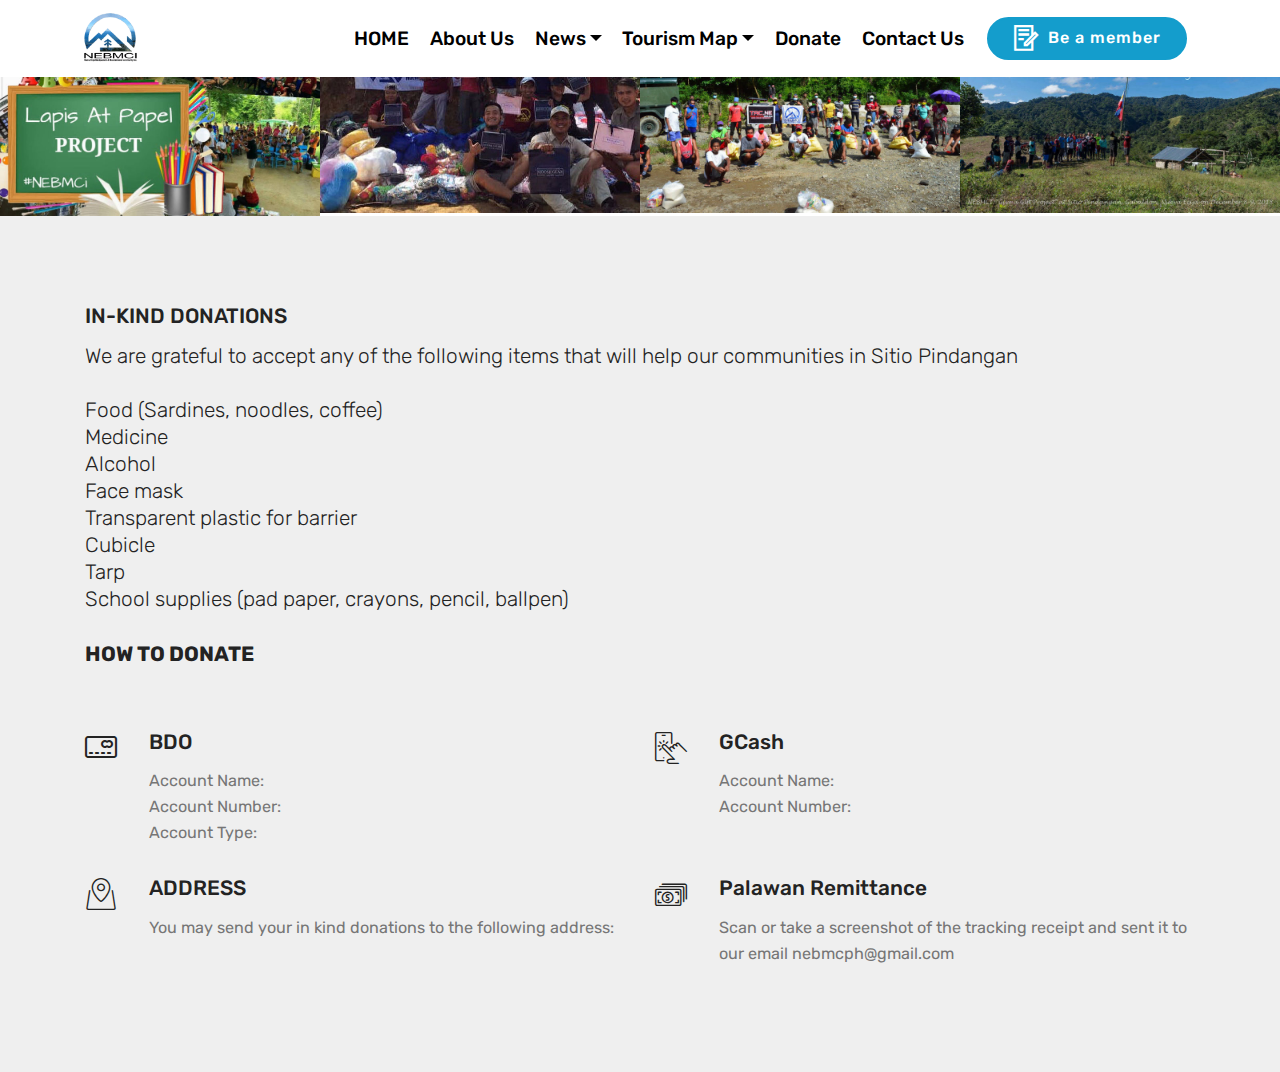
==== page2.html @ cd46c464 "create github pages" ====
<!DOCTYPE html>
<html  >
<head>
  <!-- Site made with Mobirise Website Builder v4.12.4, https://mobirise.com -->
  <meta charset="UTF-8">
  <meta http-equiv="X-UA-Compatible" content="IE=edge">
  <meta name="generator" content="Mobirise v4.12.4, mobirise.com">
  <meta name="viewport" content="width=device-width, initial-scale=1, minimum-scale=1">
  <link rel="shortcut icon" href="assets/images/nebmci-logo-96x96.png" type="image/x-icon">
  <meta name="description" content="Site Maker Description">
  
  
  <title>Donation</title>
  <link rel="stylesheet" href="assets/web/assets/mobirise-icons-bold/mobirise-icons-bold.css">
  <link rel="stylesheet" href="assets/web/assets/mobirise-icons/mobirise-icons.css">
  <link rel="stylesheet" href="assets/web/assets/mobirise-icons2/mobirise2.css">
  <link rel="stylesheet" href="assets/bootstrap/css/bootstrap.min.css">
  <link rel="stylesheet" href="assets/bootstrap/css/bootstrap-grid.min.css">
  <link rel="stylesheet" href="assets/bootstrap/css/bootstrap-reboot.min.css">
  <link rel="stylesheet" href="assets/dropdown/css/style.css">
  <link rel="stylesheet" href="assets/tether/tether.min.css">
  <link rel="stylesheet" href="assets/theme/css/style.css">
  <link rel="stylesheet" href="assets/gallery/style.css">
  <link rel="preload" as="style" href="assets/mobirise/css/mbr-additional.css"><link rel="stylesheet" href="assets/mobirise/css/mbr-additional.css" type="text/css">
  
  
  
</head>
<body>
  <section class="menu cid-s9IhbOluOB" once="menu" id="menu2-f">

    

    <nav class="navbar navbar-expand beta-menu navbar-dropdown align-items-center navbar-fixed-top navbar-toggleable-sm">
        <button class="navbar-toggler navbar-toggler-right" type="button" data-toggle="collapse" data-target="#navbarSupportedContent" aria-controls="navbarSupportedContent" aria-expanded="false" aria-label="Toggle navigation">
            <div class="hamburger">
                <span></span>
                <span></span>
                <span></span>
                <span></span>
            </div>
        </button>
        <div class="menu-logo">
            <div class="navbar-brand">
                <span class="navbar-logo">
                    <a href="index.html">
                        <img src="assets/images/nebmci-logo-96x96.png" alt="Mobirise" title="" style="height: 3.8rem;">
                    </a>
                </span>
                
            </div>
        </div>
        <div class="collapse navbar-collapse" id="navbarSupportedContent">
            <ul class="navbar-nav nav-dropdown" data-app-modern-menu="true"><li class="nav-item">
                    <a class="nav-link link text-black display-4" href="index.html" aria-expanded="false">
                        HOME</a>
                </li><li class="nav-item"><a class="nav-link link text-black display-4" href="page6.html" aria-expanded="false">About Us</a></li><li class="nav-item dropdown"><a class="nav-link link text-black dropdown-toggle display-4" href="index.html#features13-h" data-toggle="dropdown-submenu" aria-expanded="false">News</a><div class="dropdown-menu"><a class="text-black dropdown-item display-4" href="index.html#features13-h" aria-expanded="false">News</a><a class="text-black dropdown-item display-4" href="page5.html#features13-1v" aria-expanded="false">Articles<br></a><a class="text-black dropdown-item display-4" href="index.html#features13-h">Activities</a></div></li><li class="nav-item dropdown">
                    <a class="nav-link link text-black dropdown-toggle display-4" href="page3.html" target="_blank" data-toggle="dropdown-submenu" aria-expanded="false">
                        Tourism Map</a><div class="dropdown-menu"><div class="dropdown"><a class="text-black dropdown-item dropdown-toggle display-4" href="page3.html" target="_blank" aria-expanded="false" data-toggle="dropdown-submenu">NE Tourist Spots</a><div class="dropdown-menu dropdown-submenu"><a class="text-black dropdown-item display-4" href="page3.html" target="_blank" aria-expanded="false">Aliaga</a><a class="text-black dropdown-item display-4" href="page3.html" target="_blank" aria-expanded="false">Bongabon</a><a class="text-black dropdown-item display-4" href="page3.html" target="_blank" aria-expanded="false">Carranglan</a><div class="dropdown"><a class="text-black dropdown-item dropdown-toggle display-4" href="page3.html" target="_blank" aria-expanded="false" data-toggle="dropdown-submenu">Gabaldon</a><div class="dropdown-menu dropdown-submenu"><a class="text-black dropdown-item display-4" href="page4.html#image1-1m" target="_blank" aria-expanded="false">Mt. Sawi</a></div></div><a class="text-black dropdown-item display-4" href="page3.html" target="_blank" aria-expanded="false">Laur</a><a class="text-black dropdown-item display-4" href="page3.html" target="_blank" aria-expanded="false">Palayan City</a></div></div></div>
                </li><li class="nav-item"><a class="nav-link link text-black display-4" href="page2.html" target="_blank">
                        Donate</a></li>
                <li class="nav-item"><a class="nav-link link text-black display-4" href="index.html#contacts1-11">
                        Contact Us
                    </a></li></ul>
            <div class="navbar-buttons mbr-section-btn"><a class="btn btn-sm btn-primary display-7" href="page3.html" target="_blank"><span class="mobi-mbri mobi-mbri-contact-form mbr-iconfont mbr-iconfont-btn"></span>Be a member</a></div>
        </div>
    </nav>
</section>

<section class="engine"><a href="https://mobirise.info/o">portfolio web templates</a></section><section class="mbr-gallery mbr-slider-carousel cid-saOD5SFmVJ" id="gallery3-1b">

    

    <div>
        <div><!-- Filter --><!-- Gallery --><div class="mbr-gallery-row"><div class="mbr-gallery-layout-default"><div><div><div class="mbr-gallery-item mbr-gallery-item--p0" data-video-url="false" data-tags="Awesome"><div href="#lb-gallery3-1b" data-slide-to="0" data-toggle="modal"><img src="assets/images/28699393-1657051854373682-3676691765646266747-o-973x658-800x541.jpg" alt="" title=""><span class="icon-focus"></span></div></div><div class="mbr-gallery-item mbr-gallery-item--p0" data-video-url="false" data-tags="Responsive"><div href="#lb-gallery3-1b" data-slide-to="1" data-toggle="modal"><img src="assets/images/80718285-2660857597326431-422482940631449600-n-1-960x720-614x409.jpeg" alt="" title=""><span class="icon-focus"></span></div></div><div class="mbr-gallery-item mbr-gallery-item--p0" data-video-url="false" data-tags="Creative"><div href="#lb-gallery3-1b" data-slide-to="2" data-toggle="modal"><img src="assets/images/outreach-1440x957-800x532.jpg" alt="" title=""><span class="icon-focus"></span></div></div><div class="mbr-gallery-item mbr-gallery-item--p0" data-video-url="false" data-tags="Awesome"><div href="#lb-gallery3-1b" data-slide-to="3" data-toggle="modal"><img src="assets/images/header-1800x1200-800x533.jpg" alt="" title=""><span class="icon-focus"></span></div></div></div></div><div class="clearfix"></div></div></div><!-- Lightbox --><div data-app-prevent-settings="" class="mbr-slider modal fade carousel slide" tabindex="-1" data-keyboard="true" data-interval="false" id="lb-gallery3-1b"><div class="modal-dialog"><div class="modal-content"><div class="modal-body"><div class="carousel-inner"><div class="carousel-item"><img src="assets/images/28699393-1657051854373682-3676691765646266747-o-973x658.jpg" alt="" title=""></div><div class="carousel-item active"><img src="assets/images/80718285-2660857597326431-422482940631449600-n-1-960x720.jpeg" alt="" title=""></div><div class="carousel-item"><img src="assets/images/outreach-1440x957.jpg" alt="" title=""></div><div class="carousel-item"><img src="assets/images/header-1800x1200.jpg" alt="" title=""></div></div><a class="carousel-control carousel-control-prev" role="button" data-slide="prev" href="#lb-gallery3-1b"><span class="mbri-left mbr-iconfont" aria-hidden="true"></span><span class="sr-only">Previous</span></a><a class="carousel-control carousel-control-next" role="button" data-slide="next" href="#lb-gallery3-1b"><span class="mbri-right mbr-iconfont" aria-hidden="true"></span><span class="sr-only">Next</span></a><a class="close" href="#" role="button" data-dismiss="modal"><span class="sr-only">Close</span></a></div></div></div></div></div>
    </div>

</section>

<section class="mbr-section contacts3 cid-s9SUkzQi07" id="contacts3-10">
    <!---->
    
    <!---->
    <!--Overlay-->
    
    <!--Container-->
    <div class="container">
        <div class="row">
            <!--Titles-->
            <div class="title col-12">
                <h2 class="align-left mbr-fonts-style display-5">IN-KIND DONATIONS</h2>
                <h3 class="mbr-section-subtitle pt-2 mbr-light mbr-fonts-style display-5"><div>We are grateful to accept any of the following items that will help our communities in Sitio Pindangan</div><br><div>Food (Sardines, noodles, coffee) 
</div><div>Medicine</div><div>Alcohol
</div><div>Face mask
</div><div>Transparent plastic for barrier
</div><div>Cubicle 
</div><div>Tarp
</div><div>School supplies (pad paper, crayons, pencil, ballpen)</div><br><div><strong>HOW TO DONATE</strong></div></h3>
            </div>
            <div class="col-12">
                <div class="row">
                    <div class="col-12 col-md-6">
                        <div class="wrapper">
                            <span class="iconfont-wrapper">
                                <span class="amp-iconfont icon fa-thumbs-o-up fa mbrib-credit-card"></span>
                            </span>
                            <div class="b-info b-adress">
                                <h5 class="align-left mbr-fonts-style display-5">
                                    BDO</h5>
                                <p class="mbr-text align-left mbr-fonts-style display-7">Account Name:
<br>Account Number:<br>Account Type:</p>
                            </div>
                        </div>
                    </div>
                    <div class="col-12 col-md-6">
                        <div class="wrapper">
                            <span class="iconfont-wrapper">
                                <span class="amp-iconfont icon fa-phone fa mbri-touch"></span>
                            </span>
                            <div class="b-info b-phone">
                                <h5 class="align-left mbr-fonts-style display-5">
                                    GCash</h5>
                                <p class="mbr-text align-left mbr-fonts-style display-7">
                                    Account Name:<br>Account Number:</p>
                            </div>
                        </div>
                    </div>
                    <div class="col-12 col-md-6">
                        <div class="wrapper">
                            <span class="iconfont-wrapper">
                                <span class="amp-iconfont icon fa-comment-o fa mbri-map-pin"></span>
                            </span>
                            <div class="b-info b-mail">
                                <h5 class="align-left mbr-fonts-style display-5">ADDRESS</h5>
                                <p class="mbr-text align-left mbr-fonts-style display-7">
                                    You may send your in kind donations to the following address:</p>
                            </div>
                        </div>
                    </div>
                    <div class="col-12 col-md-6">
                        <div class="wrapper">
                            <span class="iconfont-wrapper">
                                <span class="amp-iconfont icon fa-th-large fa mbri-cash"></span>
                            </span>
                            <div class="b-info b-mail">
                                <h5 class="align-left mbr-fonts-style display-5">
                                    Palawan Remittance</h5>
                                <p class="mbr-text align-left mbr-fonts-style display-7">
                                    Scan or take a screenshot of the tracking receipt and sent it to our email nebmcph@gmail.com</p>
                            </div>
                        </div>
                    </div>
                </div>
            </div>
        </div>
    </div>
</section>


  <script src="assets/web/assets/jquery/jquery.min.js"></script>
  <script src="assets/popper/popper.min.js"></script>
  <script src="assets/bootstrap/js/bootstrap.min.js"></script>
  <script src="assets/smoothscroll/smooth-scroll.js"></script>
  <script src="assets/touchswipe/jquery.touch-swipe.min.js"></script>
  <script src="assets/masonry/masonry.pkgd.min.js"></script>
  <script src="assets/imagesloaded/imagesloaded.pkgd.min.js"></script>
  <script src="assets/bootstrapcarouselswipe/bootstrap-carousel-swipe.js"></script>
  <script src="assets/dropdown/js/nav-dropdown.js"></script>
  <script src="assets/dropdown/js/navbar-dropdown.js"></script>
  <script src="assets/vimeoplayer/jquery.mb.vimeo_player.js"></script>
  <script src="assets/tether/tether.min.js"></script>
  <script src="assets/theme/js/script.js"></script>
  <script src="assets/slidervideo/script.js"></script>
  <script src="assets/gallery/player.min.js"></script>
  <script src="assets/gallery/script.js"></script>
  
  
</body>
</html>
---- assets/web/assets/mobirise-icons-bold/mobirise-icons-bold.css ----
@font-face {
  font-family: 'mobirise-icons-bold';
  font-display: swap;
  src:  url('mobirise-icons-bold.eot?m1l4yr');
  src:  url('mobirise-icons-bold.eot?m1l4yr#iefix') format('embedded-opentype'),
    url('mobirise-icons-bold.ttf?m1l4yr') format('truetype'),
    url('mobirise-icons-bold.woff?m1l4yr') format('woff'),
    url('mobirise-icons-bold.svg?m1l4yr#mobirise-icons-bold') format('svg');
  font-weight: normal;
  font-style: normal;
}

[class^="mbrib-"], [class*="mbrib-"] {
  /* use !important to prevent issues with browser extensions that change fonts */
  font-family: 'mobirise-icons-bold' !important;
  speak: none;
  font-style: normal;
  font-weight: normal;
  font-variant: normal;
  text-transform: none;
  line-height: 1;

  /* Better Font Rendering =========== */
  -webkit-font-smoothing: antialiased;
  -moz-osx-font-smoothing: grayscale;
}

.mbrib-add-submenu:before {
  content: "\e900";
}
.mbrib-alert:before {
  content: "\e901";
}
.mbrib-align-center:before {
  content: "\e902";
}
.mbrib-align-justify:before {
  content: "\e903";
}
.mbrib-align-left:before {
  content: "\e904";
}
.mbrib-align-right:before {
  content: "\e905";
}
.mbrib-android:before {
  content: "\e906";
}
.mbrib-apple:before {
  content: "\e907";
}
.mbrib-arrow-down:before {
  content: "\e908";
}
.mbrib-arrow-next:before {
  content: "\e909";
}
.mbrib-arrow-prev:before {
  content: "\e90a";
}
.mbrib-arrow-up:before {
  content: "\e90b";
}
.mbrib-bold:before {
  content: "\e90c";
}
.mbrib-bookmark:before {
  content: "\e90d";
}
.mbrib-bootstrap:before {
  content: "\e90e";
}
.mbrib-briefcase:before {
  content: "\e90f";
}
.mbrib-browse:before {
  content: "\e910";
}
.mbrib-bulleted-list:before {
  content: "\e911";
}
.mbrib-calendar:before {
  content: "\e912";
}
.mbrib-camera:before {
  content: "\e913";
}
.mbrib-cart-add:before {
  content: "\e914";
}
.mbrib-cart-full:before {
  content: "\e915";
}
.mbrib-cash:before {
  content: "\e916";
}
.mbrib-change-style:before {
  content: "\e917";
}
.mbrib-chat:before {
  content: "\e918";
}
.mbrib-clock:before {
  content: "\e919";
}
.mbrib-close:before {
  content: "\e91a";
}
.mbrib-cloud:before {
  content: "\e91b";
}
.mbrib-code:before {
  content: "\e91c";
}
.mbrib-contact-form:before {
  content: "\e91d";
}
.mbrib-credit-card:before {
  content: "\e91e";
}
.mbrib-cursor-click:before {
  content: "\e91f";
}
.mbrib-cust-feedback:before {
  content: "\e920";
}
.mbrib-database:before {
  content: "\e921";
}
.mbrib-delivery:before {
  content: "\e922";
}
.mbrib-desktop:before {
  content: "\e923";
}
.mbrib-devices:before {
  content: "\e924";
}
.mbrib-down:before {
  content: "\e925";
}
.mbrib-download:before {
  content: "\e926";
}
.mbrib-drag-n-drop:before {
  content: "\e927";
}
.mbrib-drag-n-drop2:before {
  content: "\e928";
}
.mbrib-edit:before {
  content: "\e929";
}
.mbrib-edit2:before {
  content: "\e92a";
}
.mbrib-error:before {
  content: "\e92b";
}
.mbrib-extension:before {
  content: "\e92c";
}
.mbrib-features:before {
  content: "\e92d";
}
.mbrib-file:before {
  content: "\e92e";
}
.mbrib-flag:before {
  content: "\e92f";
}
.mbrib-folder:before {
  content: "\e930";
}
.mbrib-gift:before {
  content: "\e931";
}
.mbrib-github:before {
  content: "\e932";
}
.mbrib-globe-2:before {
  content: "\e933";
}
.mbrib-globe:before {
  content: "\e934";
}
.mbrib-growing-chart:before {
  content: "\e935";
}
.mbrib-hearth:before {
  content: "\e936";
}
.mbrib-help:before {
  content: "\e937";
}
.mbrib-home:before {
  content: "\e938";
}
.mbrib-hot-cup:before {
  content: "\e939";
}
.mbrib-idea:before {
  content: "\e93a";
}
.mbrib-image-gallery:before {
  content: "\e93b";
}
.mbrib-image-slider:before {
  content: "\e93c";
}
.mbrib-info:before {
  content: "\e93d";
}
.mbrib-italic:before {
  content: "\e93e";
}
.mbrib-key:before {
  content: "\e93f";
}
.mbrib-laptop:before {
  content: "\e940";
}
.mbrib-layers:before {
  content: "\e941";
}
.mbrib-left-right:before {
  content: "\e942";
}
.mbrib-left:before {
  content: "\e943";
}
.mbrib-letter:before {
  content: "\e944";
}
.mbrib-like:before {
  content: "\e945";
}
.mbrib-link:before {
  content: "\e946";
}
.mbrib-lock:before {
  content: "\e947";
}
.mbrib-login:before {
  content: "\e948";
}
.mbrib-logout:before {
  content: "\e949";
}
.mbrib-magic-stick:before {
  content: "\e94a";
}
.mbrib-map-pin:before {
  content: "\e94b";
}
.mbrib-menu:before {
  content: "\e94c";
}
.mbrib-mobile:before {
  content: "\e94d";
}
.mbrib-mobile2:before {
  content: "\e94e";
}
.mbrib-mobirise:before {
  content: "\e94f";
}
.mbrib-more-horizontal:before {
  content: "\e950";
}
.mbrib-more-vertical:before {
  content: "\e951";
}
.mbrib-music:before {
  content: "\e952";
}
.mbrib-new-file:before {
  content: "\e953";
}
.mbrib-numbered-list:before {
  content: "\e954";
}
.mbrib-opened-folder:before {
  content: "\e955";
}
.mbrib-pages:before {
  content: "\e956";
}
.mbrib-paper-plane:before {
  content: "\e957";
}
.mbrib-paperclip:before {
  content: "\e958";
}
.mbrib-photo:before {
  content: "\e959";
}
.mbrib-photos:before {
  content: "\e95a";
}
.mbrib-pin:before {
  content: "\e95b";
}
.mbrib-play:before {
  content: "\e95c";
}
.mbrib-plus:before {
  content: "\e95d";
}
.mbrib-preview:before {
  content: "\e95e";
}
.mbrib-print:before {
  content: "\e95f";
}
.mbrib-protect:before {
  content: "\e960";
}
.mbrib-question:before {
  content: "\e961";
}
.mbrib-quote-left:before {
  content: "\e962";
}
.mbrib-quote-right:before {
  content: "\e963";
}
.mbrib-redo:before {
  content: "\e964";
}
.mbrib-refresh:before {
  content: "\e965";
}
.mbrib-responsive:before {
  content: "\e966";
}
.mbrib-right:before {
  content: "\e967";
}
.mbrib-rocket:before {
  content: "\e968";
}
.mbrib-sad-face:before {
  content: "\e969";
}
.mbrib-sale:before {
  content: "\e96a";
}
.mbrib-save:before {
  content: "\e96b";
}
.mbrib-search:before {
  content: "\e96c";
}
.mbrib-setting:before {
  content: "\e96d";
}
.mbrib-setting2:before {
  content: "\e96e";
}
.mbrib-setting3:before {
  content: "\e96f";
}
.mbrib-share:before {
  content: "\e970";
}
.mbrib-shopping-bag:before {
  content: "\e971";
}
.mbrib-shopping-basket:before {
  content: "\e972";
}
.mbrib-shopping-cart:before {
  content: "\e973";
}
.mbrib-sites:before {
  content: "\e974";
}
.mbrib-smile-face:before {
  content: "\e975";
}
.mbrib-speed:before {
  content: "\e976";
}
.mbrib-star:before {
  content: "\e977";
}
.mbrib-success:before {
  content: "\e978";
}
.mbrib-sun:before {
  content: "\e979";
}
.mbrib-sun2:before {
  content: "\e97a";
}
.mbrib-tablet-vertical:before {
  content: "\e97b";
}
.mbrib-tablet:before {
  content: "\e97c";
}
.mbrib-target:before {
  content: "\e97d";
}
.mbrib-timer:before {
  content: "\e97e";
}
.mbrib-to-ftp:before {
  content: "\e97f";
}
.mbrib-to-local-drive:before {
  content: "\e980";
}
.mbrib-touch-swipe:before {
  content: "\e981";
}
.mbrib-touch:before {
  content: "\e982";
}
.mbrib-trash:before {
  content: "\e983";
}
.mbrib-underline:before {
  content: "\e984";
}
.mbrib-undo:before {
  content: "\e985";
}
.mbrib-unlink:before {
  content: "\e986";
}
.mbrib-unlock:before {
  content: "\e987";
}
.mbrib-up-down:before {
  content: "\e988";
}
.mbrib-up:before {
  content: "\e989";
}
.mbrib-update:before {
  content: "\e98a";
}
.mbrib-upload:before {
  content: "\e98b";
}
.mbrib-user:before {
  content: "\e98c";
}
.mbrib-user2:before {
  content: "\e98d";
}
.mbrib-users:before {
  content: "\e98e";
}
.mbrib-video-play:before {
  content: "\e98f";
}
.mbrib-video:before {
  content: "\e990";
}
.mbrib-watch:before {
  content: "\e991";
}
.mbrib-website-theme:before {
  content: "\e992";
}
.mbrib-wifi:before {
  content: "\e993";
}
.mbrib-windows:before {
  content: "\e994";
}
.mbrib-zoom-out:before {
  content: "\e995";
}
---- assets/web/assets/mobirise-icons/mobirise-icons.css ----
@font-face {
  font-family: 'MobiriseIcons';
  src:  url('mobirise-icons.eot?spat4u');
  src:  url('mobirise-icons.eot?spat4u#iefix') format('embedded-opentype'),
    url('mobirise-icons.ttf?spat4u') format('truetype'),
    url('mobirise-icons.woff?spat4u') format('woff'),
    url('mobirise-icons.svg?spat4u#MobiriseIcons') format('svg');
  font-weight: normal;
  font-style: normal;
  font-display: swap;
}

[class^="mbri-"], [class*=" mbri-"] {
  /* use !important to prevent issues with browser extensions that change fonts */
  font-family: MobiriseIcons !important;
  speak: none;
  font-style: normal;
  font-weight: normal;
  font-variant: normal;
  text-transform: none;
  line-height: 1;

  /* Better Font Rendering =========== */
  -webkit-font-smoothing: antialiased;
  -moz-osx-font-smoothing: grayscale;
}

.mbri-add-submenu:before {
  content: "\e900";
}
.mbri-alert:before {
  content: "\e901";
}
.mbri-align-center:before {
  content: "\e902";
}
.mbri-align-justify:before {
  content: "\e903";
}
.mbri-align-left:before {
  content: "\e904";
}
.mbri-align-right:before {
  content: "\e905";
}
.mbri-android:before {
  content: "\e906";
}
.mbri-apple:before {
  content: "\e907";
}
.mbri-arrow-down:before {
  content: "\e908";
}
.mbri-arrow-next:before {
  content: "\e909";
}
.mbri-arrow-prev:before {
  content: "\e90a";
}
.mbri-arrow-up:before {
  content: "\e90b";
}
.mbri-bold:before {
  content: "\e90c";
}
.mbri-bookmark:before {
  content: "\e90d";
}
.mbri-bootstrap:before {
  content: "\e90e";
}
.mbri-briefcase:before {
  content: "\e90f";
}
.mbri-browse:before {
  content: "\e910";
}
.mbri-bulleted-list:before {
  content: "\e911";
}
.mbri-calendar:before {
  content: "\e912";
}
.mbri-camera:before {
  content: "\e913";
}
.mbri-cart-add:before {
  content: "\e914";
}
.mbri-cart-full:before {
  content: "\e915";
}
.mbri-cash:before {
  content: "\e916";
}
.mbri-change-style:before {
  content: "\e917";
}
.mbri-chat:before {
  content: "\e918";
}
.mbri-clock:before {
  content: "\e919";
}
.mbri-close:before {
  content: "\e91a";
}
.mbri-cloud:before {
  content: "\e91b";
}
.mbri-code:before {
  content: "\e91c";
}
.mbri-contact-form:before {
  content: "\e91d";
}
.mbri-credit-card:before {
  content: "\e91e";
}
.mbri-cursor-click:before {
  content: "\e91f";
}
.mbri-cust-feedback:before {
  content: "\e920";
}
.mbri-database:before {
  content: "\e921";
}
.mbri-delivery:before {
  content: "\e922";
}
.mbri-desktop:before {
  content: "\e923";
}
.mbri-devices:before {
  content: "\e924";
}
.mbri-down:before {
  content: "\e925";
}
.mbri-download:before {
  content: "\e989";
}
.mbri-drag-n-drop:before {
  content: "\e927";
}
.mbri-drag-n-drop2:before {
  content: "\e928";
}
.mbri-edit:before {
  content: "\e929";
}
.mbri-edit2:before {
  content: "\e92a";
}
.mbri-error:before {
  content: "\e92b";
}
.mbri-extension:before {
  content: "\e92c";
}
.mbri-features:before {
  content: "\e92d";
}
.mbri-file:before {
  content: "\e92e";
}
.mbri-flag:before {
  content: "\e92f";
}
.mbri-folder:before {
  content: "\e930";
}
.mbri-gift:before {
  content: "\e931";
}
.mbri-github:before {
  content: "\e932";
}
.mbri-globe:before {
  content: "\e933";
}
.mbri-globe-2:before {
  content: "\e934";
}
.mbri-growing-chart:before {
  content: "\e935";
}
.mbri-hearth:before {
  content: "\e936";
}
.mbri-help:before {
  content: "\e937";
}
.mbri-home:before {
  content: "\e938";
}
.mbri-hot-cup:before {
  content: "\e939";
}
.mbri-idea:before {
  content: "\e93a";
}
.mbri-image-gallery:before {
  content: "\e93b";
}
.mbri-image-slider:before {
  content: "\e93c";
}
.mbri-info:before {
  content: "\e93d";
}
.mbri-italic:before {
  content: "\e93e";
}
.mbri-key:before {
  content: "\e93f";
}
.mbri-laptop:before {
  content: "\e940";
}
.mbri-layers:before {
  content: "\e941";
}
.mbri-left-right:before {
  content: "\e942";
}
.mbri-left:before {
  content: "\e943";
}
.mbri-letter:before {
  content: "\e944";
}
.mbri-like:before {
  content: "\e945";
}
.mbri-link:before {
  content: "\e946";
}
.mbri-lock:before {
  content: "\e947";
}
.mbri-login:before {
  content: "\e948";
}
.mbri-logout:before {
  content: "\e949";
}
.mbri-magic-stick:before {
  content: "\e94a";
}
.mbri-map-pin:before {
  content: "\e94b";
}
.mbri-menu:before {
  content: "\e94c";
}
.mbri-mobile:before {
  content: "\e94d";
}
.mbri-mobile2:before {
  content: "\e94e";
}
.mbri-mobirise:before {
  content: "\e94f";
}
.mbri-more-horizontal:before {
  content: "\e950";
}
.mbri-more-vertical:before {
  content: "\e951";
}
.mbri-music:before {
  content: "\e952";
}
.mbri-new-file:before {
  content: "\e953";
}
.mbri-numbered-list:before {
  content: "\e954";
}
.mbri-opened-folder:before {
  content: "\e955";
}
.mbri-pages:before {
  content: "\e956";
}
.mbri-paper-plane:before {
  content: "\e957";
}
.mbri-paperclip:before {
  content: "\e958";
}
.mbri-photo:before {
  content: "\e959";
}
.mbri-photos:before {
  content: "\e95a";
}
.mbri-pin:before {
  content: "\e95b";
}
.mbri-play:before {
  content: "\e95c";
}
.mbri-plus:before {
  content: "\e95d";
}
.mbri-preview:before {
  content: "\e95e";
}
.mbri-print:before {
  content: "\e95f";
}
.mbri-protect:before {
  content: "\e960";
}
.mbri-question:before {
  content: "\e961";
}
.mbri-quote-left:before {
  content: "\e962";
}
.mbri-quote-right:before {
  content: "\e963";
}
.mbri-refresh:before {
  content: "\e964";
}
.mbri-responsive:before {
  content: "\e965";
}
.mbri-right:before {
  content: "\e966";
}
.mbri-rocket:before {
  content: "\e967";
}
.mbri-sad-face:before {
  content: "\e968";
}
.mbri-sale:before {
  content: "\e969";
}
.mbri-save:before {
  content: "\e96a";
}
.mbri-search:before {
  content: "\e96b";
}
.mbri-setting:before {
  content: "\e96c";
}
.mbri-setting2:before {
  content: "\e96d";
}
.mbri-setting3:before {
  content: "\e96e";
}
.mbri-share:before {
  content: "\e96f";
}
.mbri-shopping-bag:before {
  content: "\e970";
}
.mbri-shopping-basket:before {
  content: "\e971";
}
.mbri-shopping-cart:before {
  content: "\e972";
}
.mbri-sites:before {
  content: "\e973";
}
.mbri-smile-face:before {
  content: "\e974";
}
.mbri-speed:before {
  content: "\e975";
}
.mbri-star:before {
  content: "\e976";
}
.mbri-success:before {
  content: "\e977";
}
.mbri-sun:before {
  content: "\e978";
}
.mbri-sun2:before {
  content: "\e979";
}
.mbri-tablet:before {
  content: "\e97a";
}
.mbri-tablet-vertical:before {
  content: "\e97b";
}
.mbri-target:before {
  content: "\e97c";
}
.mbri-timer:before {
  content: "\e97d";
}
.mbri-to-ftp:before {
  content: "\e97e";
}
.mbri-to-local-drive:before {
  content: "\e97f";
}
.mbri-touch-swipe:before {
  content: "\e980";
}
.mbri-touch:before {
  content: "\e981";
}
.mbri-trash:before {
  content: "\e982";
}
.mbri-underline:before {
  content: "\e983";
}
.mbri-unlink:before {
  content: "\e984";
}
.mbri-unlock:before {
  content: "\e985";
}
.mbri-up-down:before {
  content: "\e986";
}
.mbri-up:before {
  content: "\e987";
}
.mbri-update:before {
  content: "\e988";
}
.mbri-upload:before {
 content: "\e926"; 
}
.mbri-user:before {
  content: "\e98a";
}
.mbri-user2:before {
  content: "\e98b";
}
.mbri-users:before {
  content: "\e98c";
}
.mbri-video:before {
  content: "\e98d";
}
.mbri-video-play:before {
  content: "\e98e";
}
.mbri-watch:before {
  content: "\e98f";
}
.mbri-website-theme:before {
  content: "\e990";
}
.mbri-wifi:before {
  content: "\e991";
}
.mbri-windows:before {
  content: "\e992";
}
.mbri-zoom-out:before {
  content: "\e993";
}
.mbri-redo:before {
  content: "\e994";
}
.mbri-undo:before {
  content: "\e995";
}
---- assets/web/assets/mobirise-icons2/mobirise2.css ----
@font-face {
  font-family: 'Moririse2';
  font-display: swap;
  src:  url('mobirise2.eot?f2bix4');
  src:  url('mobirise2.eot?f2bix4#iefix') format('embedded-opentype'),
    url('mobirise2.ttf?f2bix4') format('truetype'),
    url('mobirise2.woff?f2bix4') format('woff'),
    url('mobirise2.svg?f2bix4#mobirise2') format('svg');
  font-weight: normal;
  font-style: normal;
}

[class^="mobi-"], [class*=" mobi-"] {
  /* use !important to prevent issues with browser extensions that change fonts */
  font-family: 'Moririse2' !important;
  speak: none;
  font-style: normal;
  font-weight: normal;
  font-variant: normal;
  text-transform: none;
  line-height: 1;

  /* Better Font Rendering =========== */
  -webkit-font-smoothing: antialiased;
  -moz-osx-font-smoothing: grayscale;
}

.mobi-mbri-add-submenu:before {
  content: "\e900";
}
.mobi-mbri-alert:before {
  content: "\e901";
}
.mobi-mbri-align-center:before {
  content: "\e902";
}
.mobi-mbri-align-justify:before {
  content: "\e903";
}
.mobi-mbri-align-left:before {
  content: "\e904";
}
.mobi-mbri-align-right:before {
  content: "\e905";
}
.mobi-mbri-android:before {
  content: "\e906";
}
.mobi-mbri-apple:before {
  content: "\e907";
}
.mobi-mbri-arrow-down:before {
  content: "\e908";
}
.mobi-mbri-arrow-next:before {
  content: "\e909";
}
.mobi-mbri-arrow-prev:before {
  content: "\e90a";
}
.mobi-mbri-arrow-up:before {
  content: "\e90b";
}
.mobi-mbri-bold:before {
  content: "\e90c";
}
.mobi-mbri-bookmark:before {
  content: "\e90d";
}
.mobi-mbri-bootstrap:before {
  content: "\e90e";
}
.mobi-mbri-briefcase:before {
  content: "\e90f";
}
.mobi-mbri-browse:before {
  content: "\e910";
}
.mobi-mbri-bulleted-list:before {
  content: "\e911";
}
.mobi-mbri-calendar:before {
  content: "\e912";
}
.mobi-mbri-camera:before {
  content: "\e913";
}
.mobi-mbri-cart-add:before {
  content: "\e914";
}
.mobi-mbri-cart-full:before {
  content: "\e915";
}
.mobi-mbri-cash:before {
  content: "\e916";
}
.mobi-mbri-change-style:before {
  content: "\e917";
}
.mobi-mbri-chat:before {
  content: "\e918";
}
.mobi-mbri-clock:before {
  content: "\e919";
}
.mobi-mbri-close:before {
  content: "\e91a";
}
.mobi-mbri-cloud:before {
  content: "\e91b";
}
.mobi-mbri-code:before {
  content: "\e91c";
}
.mobi-mbri-contact-form:before {
  content: "\e91d";
}
.mobi-mbri-credit-card:before {
  content: "\e91e";
}
.mobi-mbri-cursor-click:before {
  content: "\e91f";
}
.mobi-mbri-cust-feedback:before {
  content: "\e920";
}
.mobi-mbri-database:before {
  content: "\e921";
}
.mobi-mbri-delivery:before {
  content: "\e922";
}
.mobi-mbri-desktop:before {
  content: "\e923";
}
.mobi-mbri-devices:before {
  content: "\e924";
}
.mobi-mbri-down:before {
  content: "\e925";
}
.mobi-mbri-download-2:before {
  content: "\e926";
}
.mobi-mbri-download:before {
  content: "\e927";
}
.mobi-mbri-drag-n-drop-2:before {
  content: "\e928";
}
.mobi-mbri-drag-n-drop:before {
  content: "\e929";
}
.mobi-mbri-edit-2:before {
  content: "\e92a";
}
.mobi-mbri-edit:before {
  content: "\e92b";
}
.mobi-mbri-error:before {
  content: "\e92c";
}
.mobi-mbri-extension:before {
  content: "\e92d";
}
.mobi-mbri-features:before {
  content: "\e92e";
}
.mobi-mbri-file:before {
  content: "\e92f";
}
.mobi-mbri-flag:before {
  content: "\e930";
}
.mobi-mbri-folder:before {
  content: "\e931";
}
.mobi-mbri-gift:before {
  content: "\e932";
}
.mobi-mbri-github:before {
  content: "\e933";
}
.mobi-mbri-globe-2:before {
  content: "\e934";
}
.mobi-mbri-globe:before {
  content: "\e935";
}
.mobi-mbri-growing-chart:before {
  content: "\e936";
}
.mobi-mbri-hearth:before {
  content: "\e937";
}
.mobi-mbri-help:before {
  content: "\e938";
}
.mobi-mbri-home:before {
  content: "\e939";
}
.mobi-mbri-hot-cup:before {
  content: "\e93a";
}
.mobi-mbri-idea:before {
  content: "\e93b";
}
.mobi-mbri-image-gallery:before {
  content: "\e93c";
}
.mobi-mbri-image-slider:before {
  content: "\e93d";
}
.mobi-mbri-info:before {
  content: "\e93e";
}
.mobi-mbri-italic:before {
  content: "\e93f";
}
.mobi-mbri-key:before {
  content: "\e940";
}
.mobi-mbri-laptop:before {
  content: "\e941";
}
.mobi-mbri-layers:before {
  content: "\e942";
}
.mobi-mbri-left-right:before {
  content: "\e943";
}
.mobi-mbri-left:before {
  content: "\e944";
}
.mobi-mbri-letter:before {
  content: "\e945";
}
.mobi-mbri-like:before {
  content: "\e946";
}
.mobi-mbri-link:before {
  content: "\e947";
}
.mobi-mbri-lock:before {
  content: "\e948";
}
.mobi-mbri-login:before {
  content: "\e949";
}
.mobi-mbri-logout:before {
  content: "\e94a";
}
.mobi-mbri-magic-stick:before {
  content: "\e94b";
}
.mobi-mbri-map-pin:before {
  content: "\e94c";
}
.mobi-mbri-menu:before {
  content: "\e94d";
}
.mobi-mbri-mobile-2:before {
  content: "\e94e";
}
.mobi-mbri-mobile-horizontal:before {
  content: "\e94f";
}
.mobi-mbri-mobile:before {
  content: "\e950";
}
.mobi-mbri-mobirise:before {
  content: "\e951";
}
.mobi-mbri-more-horizontal:before {
  content: "\e952";
}
.mobi-mbri-more-vertical:before {
  content: "\e953";
}
.mobi-mbri-music:before {
  content: "\e954";
}
.mobi-mbri-new-file:before {
  content: "\e955";
}
.mobi-mbri-numbered-list:before {
  content: "\e956";
}
.mobi-mbri-opened-folder:before {
  content: "\e957";
}
.mobi-mbri-pages:before {
  content: "\e958";
}
.mobi-mbri-paper-plane:before {
  content: "\e959";
}
.mobi-mbri-paperclip:before {
  content: "\e95a";
}
.mobi-mbri-phone:before {
  content: "\e95b";
}
.mobi-mbri-photo:before {
  content: "\e95c";
}
.mobi-mbri-photos:before {
  content: "\e95d";
}
.mobi-mbri-pin:before {
  content: "\e95e";
}
.mobi-mbri-play:before {
  content: "\e95f";
}
.mobi-mbri-plus:before {
  content: "\e960";
}
.mobi-mbri-preview:before {
  content: "\e961";
}
.mobi-mbri-print:before {
  content: "\e962";
}
.mobi-mbri-protect:before {
  content: "\e963";
}
.mobi-mbri-question:before {
  content: "\e964";
}
.mobi-mbri-quote-left:before {
  content: "\e965";
}
.mobi-mbri-quote-right:before {
  content: "\e966";
}
.mobi-mbri-redo:before {
  content: "\e967";
}
.mobi-mbri-refresh:before {
  content: "\e968";
}
.mobi-mbri-responsive-2:before {
  content: "\e969";
}
.mobi-mbri-responsive:before {
  content: "\e96a";
}
.mobi-mbri-right:before {
  content: "\e96b";
}
.mobi-mbri-rocket:before {
  content: "\e96c";
}
.mobi-mbri-sad-face:before {
  content: "\e96d";
}
.mobi-mbri-sale:before {
  content: "\e96e";
}
.mobi-mbri-save:before {
  content: "\e96f";
}
.mobi-mbri-search:before {
  content: "\e970";
}
.mobi-mbri-setting-2:before {
  content: "\e971";
}
.mobi-mbri-setting-3:before {
  content: "\e972";
}
.mobi-mbri-setting:before {
  content: "\e973";
}
.mobi-mbri-share:before {
  content: "\e974";
}
.mobi-mbri-shopping-bag:before {
  content: "\e975";
}
.mobi-mbri-shopping-basket:before {
  content: "\e976";
}
.mobi-mbri-shopping-cart:before {
  content: "\e977";
}
.mobi-mbri-sites:before {
  content: "\e978";
}
.mobi-mbri-smile-face:before {
  content: "\e979";
}
.mobi-mbri-speed:before {
  content: "\e97a";
}
.mobi-mbri-star:before {
  content: "\e97b";
}
.mobi-mbri-success:before {
  content: "\e97c";
}
.mobi-mbri-sun:before {
  content: "\e97d";
}
.mobi-mbri-sun2:before {
  content: "\e97e";
}
.mobi-mbri-tablet-vertical:before {
  content: "\e97f";
}
.mobi-mbri-tablet:before {
  content: "\e980";
}
.mobi-mbri-target:before {
  content: "\e981";
}
.mobi-mbri-timer:before {
  content: "\e982";
}
.mobi-mbri-to-ftp:before {
  content: "\e983";
}
.mobi-mbri-to-local-drive:before {
  content: "\e984";
}
.mobi-mbri-touch-swipe:before {
  content: "\e985";
}
.mobi-mbri-touch:before {
  content: "\e986";
}
.mobi-mbri-trash:before {
  content: "\e987";
}
.mobi-mbri-underline:before {
  content: "\e988";
}
.mobi-mbri-undo:before {
  content: "\e989";
}
.mobi-mbri-unlink:before {
  content: "\e98a";
}
.mobi-mbri-unlock:before {
  content: "\e98b";
}
.mobi-mbri-up-down:before {
  content: "\e98c";
}
.mobi-mbri-up:before {
  content: "\e98d";
}
.mobi-mbri-update:before {
  content: "\e98e";
}
.mobi-mbri-upload-2:before {
  content: "\e98f";
}
.mobi-mbri-upload:before {
  content: "\e990";
}
.mobi-mbri-user-2:before {
  content: "\e991";
}
.mobi-mbri-user:before {
  content: "\e992";
}
.mobi-mbri-users:before {
  content: "\e993";
}
.mobi-mbri-video-play:before {
  content: "\e994";
}
.mobi-mbri-video:before {
  content: "\e995";
}
.mobi-mbri-watch:before {
  content: "\e996";
}
.mobi-mbri-website-theme-2:before {
  content: "\e997";
}
.mobi-mbri-website-theme:before {
  content: "\e998";
}
.mobi-mbri-wifi:before {
  content: "\e999";
}
.mobi-mbri-windows:before {
  content: "\e99a";
}
.mobi-mbri-zoom-in:before {
  content: "\e99b";
}
.mobi-mbri-zoom-out:before {
  content: "\e99c";
}
---- assets/dropdown/css/style.css ----
.navbar-dropdown {
  left: 0;
  padding: 0;
  position: absolute;
  right: 0;
  top: 0;
  transition: all 0.45s ease;
  z-index: 1030;
  background: #282828; }
  .navbar-dropdown .navbar-logo {
    margin-right: 0.8rem;
    transition: margin 0.3s ease-in-out;
    vertical-align: middle; }
    .navbar-dropdown .navbar-logo img {
      height: 3.125rem;
      transition: all 0.3s ease-in-out; }
    .navbar-dropdown .navbar-logo.mbr-iconfont {
      font-size: 3.125rem;
      line-height: 3.125rem; }
  .navbar-dropdown .navbar-caption {
    font-weight: 700;
    white-space: normal;
    vertical-align: -4px;
    line-height: 3.125rem !important; }
    .navbar-dropdown .navbar-caption, .navbar-dropdown .navbar-caption:hover {
      color: inherit;
      text-decoration: none; }
  .navbar-dropdown .mbr-iconfont + .navbar-caption {
    vertical-align: -1px; }
  .navbar-dropdown.navbar-fixed-top {
    position: fixed; }
  .navbar-dropdown .navbar-brand span {
    vertical-align: -4px; }
  .navbar-dropdown.bg-color.transparent {
    background: none; }
  .navbar-dropdown.navbar-short .navbar-brand {
    padding: 0.625rem 0; }
    .navbar-dropdown.navbar-short .navbar-brand span {
      vertical-align: -1px; }
  .navbar-dropdown.navbar-short .navbar-caption {
    line-height: 2.375rem !important;
    vertical-align: -2px; }
  .navbar-dropdown.navbar-short .navbar-logo {
    margin-right: 0.5rem; }
    .navbar-dropdown.navbar-short .navbar-logo img {
      height: 2.375rem; }
    .navbar-dropdown.navbar-short .navbar-logo.mbr-iconfont {
      font-size: 2.375rem;
      line-height: 2.375rem; }
  .navbar-dropdown.navbar-short .mbr-table-cell {
    height: 3.625rem; }
  .navbar-dropdown .navbar-close {
    left: 0.6875rem;
    position: fixed;
    top: 0.75rem;
    z-index: 1000; }
  .navbar-dropdown .hamburger-icon {
    content: "";
    display: inline-block;
    vertical-align: middle;
    width: 16px;
    -webkit-box-shadow: 0 -6px 0 1px #282828,0 0 0 1px #282828,0 6px 0 1px #282828;
    -moz-box-shadow: 0 -6px 0 1px #282828,0 0 0 1px #282828,0 6px 0 1px #282828;
    box-shadow: 0 -6px 0 1px #282828,0 0 0 1px #282828,0 6px 0 1px #282828; }

.dropdown-menu .dropdown-toggle[data-toggle="dropdown-submenu"]::after {
  border-bottom: 0.35em solid transparent;
  border-left: 0.35em solid;
  border-right: 0;
  border-top: 0.35em solid transparent;
  margin-left: 0.3rem; }

.dropdown-menu .dropdown-item:focus {
  outline: 0; }

.nav-dropdown {
  font-size: 0.75rem;
  font-weight: 500;
  height: auto !important; }
  .nav-dropdown .nav-btn {
    padding-left: 1rem; }
  .nav-dropdown .link {
    margin: .667em 1.667em;
    font-weight: 500;
    padding: 0;
    transition: color .2s ease-in-out; }
    .nav-dropdown .link.dropdown-toggle {
      margin-right: 2.583em; }
      .nav-dropdown .link.dropdown-toggle::after {
        margin-left: .25rem;
        border-top: 0.35em solid;
        border-right: 0.35em solid transparent;
        border-left: 0.35em solid transparent;
        border-bottom: 0; }
      .nav-dropdown .link.dropdown-toggle[aria-expanded="true"] {
        margin: 0;
        padding: 0.667em 3.263em  0.667em 1.667em; }
  .nav-dropdown .link::after,
  .nav-dropdown .dropdown-item::after {
    color: inherit; }
  .nav-dropdown .btn {
    font-size: 0.75rem;
    font-weight: 700;
    letter-spacing: 0;
    margin-bottom: 0;
    padding-left: 1.25rem;
    padding-right: 1.25rem; }
  .nav-dropdown .dropdown-menu {
    border-radius: 0;
    border: 0;
    left: 0;
    margin: 0;
    padding-bottom: 1.25rem;
    padding-top: 1.25rem;
    position: relative; }
  .nav-dropdown .dropdown-submenu {
    margin-left: 0.125rem;
    top: 0; }
  .nav-dropdown .dropdown-item {
    font-weight: 500;
    line-height: 2;
    padding: 0.3846em 4.615em 0.3846em 1.5385em;
    position: relative;
    transition: color .2s ease-in-out, background-color .2s ease-in-out; }
    .nav-dropdown .dropdown-item::after {
      margin-top: -0.3077em;
      position: absolute;
      right: 1.1538em;
      top: 50%; }
    .nav-dropdown .dropdown-item:focus, .nav-dropdown .dropdown-item:hover {
      background: none; }

@media (max-width: 767px) {
  .nav-dropdown.navbar-toggleable-sm {
    bottom: 0;
    display: none;
    left: 0;
    overflow-x: hidden;
    position: fixed;
    top: 0;
    transform: translateX(-100%);
    -ms-transform: translateX(-100%);
    -webkit-transform: translateX(-100%);
    width: 18.75rem;
    z-index: 999; } }
.nav-dropdown.navbar-toggleable-xl {
  bottom: 0;
  display: none;
  left: 0;
  overflow-x: hidden;
  position: fixed;
  top: 0;
  transform: translateX(-100%);
  -ms-transform: translateX(-100%);
  -webkit-transform: translateX(-100%);
  width: 18.75rem;
  z-index: 999; }

.nav-dropdown-sm {
  display: block !important;
  overflow-x: hidden;
  overflow: auto;
  padding-top: 3.875rem; }
  .nav-dropdown-sm::after {
    content: "";
    display: block;
    height: 3rem;
    width: 100%; }
  .nav-dropdown-sm.collapse.in ~ .navbar-close {
    display: block !important; }
  .nav-dropdown-sm.collapsing, .nav-dropdown-sm.collapse.in {
    transform: translateX(0);
    -ms-transform: translateX(0);
    -webkit-transform: translateX(0);
    transition: all 0.25s ease-out;
    -webkit-transition: all 0.25s ease-out;
    background: #282828; }
  .nav-dropdown-sm.collapsing[aria-expanded="false"] {
    transform: translateX(-100%);
    -ms-transform: translateX(-100%);
    -webkit-transform: translateX(-100%); }
  .nav-dropdown-sm .nav-item {
    display: block;
    margin-left: 0 !important;
    padding-left: 0; }
  .nav-dropdown-sm .link,
  .nav-dropdown-sm .dropdown-item {
    border-top: 1px dotted rgba(255, 255, 255, 0.1);
    font-size: 0.8125rem;
    line-height: 1.6;
    margin: 0 !important;
    padding: 0.875rem 2.4rem 0.875rem 1.5625rem !important;
    position: relative;
    white-space: normal; }
    .nav-dropdown-sm .link:focus, .nav-dropdown-sm .link:hover,
    .nav-dropdown-sm .dropdown-item:focus,
    .nav-dropdown-sm .dropdown-item:hover {
      background: rgba(0, 0, 0, 0.2) !important;
      color: #c0a375; }
  .nav-dropdown-sm .nav-btn {
    position: relative;
    padding: 1.5625rem 1.5625rem 0 1.5625rem; }
    .nav-dropdown-sm .nav-btn::before {
      border-top: 1px dotted rgba(255, 255, 255, 0.1);
      content: "";
      left: 0;
      position: absolute;
      top: 0;
      width: 100%; }
    .nav-dropdown-sm .nav-btn + .nav-btn {
      padding-top: 0.625rem; }
      .nav-dropdown-sm .nav-btn + .nav-btn::before {
        display: none; }
  .nav-dropdown-sm .btn {
    padding: 0.625rem 0; }
  .nav-dropdown-sm .dropdown-toggle[data-toggle="dropdown-submenu"]::after {
    margin-left: .25rem;
    border-top: 0.35em solid;
    border-right: 0.35em solid transparent;
    border-left: 0.35em solid transparent;
    border-bottom: 0; }
  .nav-dropdown-sm .dropdown-toggle[data-toggle="dropdown-submenu"][aria-expanded="true"]::after {
    border-top: 0;
    border-right: 0.35em solid transparent;
    border-left: 0.35em solid transparent;
    border-bottom: 0.35em solid; }
  .nav-dropdown-sm .dropdown-menu {
    margin: 0;
    padding: 0;
    position: relative;
    top: 0;
    left: 0;
    width: 100%;
    border: 0;
    float: none;
    border-radius: 0;
    background: none; }
  .nav-dropdown-sm .dropdown-submenu {
    left: 100%;
    margin-left: 0.125rem;
    margin-top: -1.25rem;
    top: 0; }

.navbar-toggleable-sm .nav-dropdown .dropdown-menu {
  position: absolute; }

.navbar-toggleable-sm .nav-dropdown .dropdown-submenu {
  left: 100%;
  margin-left: 0.125rem;
  margin-top: -1.25rem;
  top: 0; }

.navbar-toggleable-sm.opened .nav-dropdown .dropdown-menu {
  position: relative; }

.navbar-toggleable-sm.opened .nav-dropdown .dropdown-submenu {
  left: 0;
  margin-left: 00rem;
  margin-top: 0rem;
  top: 0; }

.is-builder .nav-dropdown.collapsing {
  transition: none !important; }

/*# sourceMappingURL=style.css.map */
---- assets/theme/css/style.css ----
/*!
 * Mobirise v4 theme (https://mobirise.com/)
 * Copyright 2017 Mobirise
 */
section {
  background-color: #eeeeee;
}

.form-control:focus {
  box-shadow: none;
}

:focus {
  outline: none;
}

body {
  font-style: normal;
  line-height: 1.5;
}

section,
.container,
.container-fluid {
  position: relative;
  word-wrap: break-word;
}

a.mbr-iconfont:hover {
  text-decoration: none;
}

.article .lead p,
.article .lead ul,
.article .lead ol,
.article .lead pre,
.article .lead blockquote {
  margin-bottom: 0;
}

ul,
ol,
pre,
blockquote {
  margin-bottom: 2.3125rem;
}

pre {
  background: #f4f4f4;
  padding: 10px 24px;
  white-space: pre-wrap;
}

.inactive {
  -webkit-user-select: none;
  -moz-user-select: none;
  -ms-user-select: none;
  user-select: none;
  pointer-events: none;
  -webkit-user-drag: none;
  user-drag: none;
}

.mbr-section__comments .row {
  justify-content: center;
  -webkit-justify-content: center;
}

a {
  font-style: normal;
  font-weight: 400;
  cursor: pointer;
}

a, a:hover {
  text-decoration: none;
}

figure {
  margin-bottom: 0;
}

body {
  color: #232323;
}

h1,
h2,
h3,
h4,
h5,
h6,
.h1,
.h2,
.h3,
.h4,
.h5,
.h6,
.display-1,
.display-2,
.display-3,
.display-4 {
  line-height: 1;
  word-break: break-word;
  word-wrap: break-word;
}

.mbr-section-title {
  font-style: normal;
  line-height: 1.2;
}

.mbr-section-subtitle {
  line-height: 1.3;
}

.mbr-text {
  font-style: normal;
  line-height: 1.6;
}

b,
strong {
  font-weight: bold;
}

blockquote {
  padding: 10px 0 10px 20px;
  position: relative;
  border-left: 2px solid;
  border-color: #ff3366;
}

input:-webkit-autofill, input:-webkit-autofill:hover, input:-webkit-autofill:focus, input:-webkit-autofill:active {
  transition-delay: 9999s;
  transition-property: background-color, color;
}

textarea[type='hidden'] {
  display: none;
}

body {
  position: relative;
}

section {
  background-position: 50% 50%;
  background-repeat: no-repeat;
  background-size: cover;
}

section .mbr-background-video,
section .mbr-background-video-preview {
  position: absolute;
  bottom: 0;
  left: 0;
  right: 0;
  top: 0;
}

.hidden {
  visibility: hidden;
}

.mbr-z-index20 {
  z-index: 20;
}

/*! Base colors */
.mbr-white {
  color: #ffffff;
}

.mbr-black {
  color: #000000;
}

.mbr-bg-white {
  background-color: #ffffff;
}

.mbr-bg-black {
  background-color: #000000;
}

/*! Text-aligns */
.align-left {
  text-align: left;
}

.align-center {
  text-align: center;
}

.align-right {
  text-align: right;
}

@media (max-width: 767px) {
  .align-left,
  .align-center,
  .align-right,
  .mbr-section-btn,
  .mbr-section-title {
    text-align: center;
  }
}

/*! Font-weight  */
.mbr-light {
  font-weight: 300;
}

.mbr-regular {
  font-weight: 400;
}

.mbr-semibold {
  font-weight: 500;
}

.mbr-bold {
  font-weight: 700;
}

/*! Media  */
.media-size-item {
  -moz-flex: 1 1 auto;
  -o-flex: 1 1 auto;
  flex: 1 1 auto;
}

.media-content {
  flex-basis: 100%;
}

.media-container-row {
  display: flex;
  flex-direction: row;
  flex-wrap: wrap;
  justify-content: center;
  align-content: center;
  align-items: start;
}

.media-container-row .media-size-item {
  width: 400px;
}

.media-container-column {
  display: flex;
  flex-direction: column;
  flex-wrap: wrap;
  justify-content: center;
  align-content: center;
  align-items: stretch;
}

.media-container-column > * {
  width: 100%;
}

@media (min-width: 992px) {
  .media-container-row {
    flex-wrap: nowrap;
  }
}

figure {
  overflow: hidden;
}

figure[mbr-media-size] {
  transition: width 0.1s;
}

.mbr-figure img,
.mbr-figure iframe {
  display: block;
  width: 100%;
}

.card {
  background-color: transparent;
  border: none;
}

.card-box {
  width: 100%;
}

.card-img {
  text-align: center;
  flex-shrink: 0;
  -webkit-flex-shrink: 0;
}

.media {
  max-width: 100%;
  margin: 0 auto;
}

.mbr-figure {
  -ms-grid-row-align: center;
  align-self: center;
}

.media-container > div {
  max-width: 100%;
}

.mbr-figure img,
.card-img img {
  width: 100%;
}

@media (max-width: 991px) {
  .media-size-item {
    width: auto !important;
  }
  .media {
    width: auto;
  }
  .mbr-figure {
    width: 100% !important;
  }
}

/*! Buttons */
.btn {
  font-weight: 500;
  border-width: 2px;
  font-style: normal;
  letter-spacing: 1px;
  margin: .4rem .8rem;
  white-space: normal;
  transition: all .3s ease-in-out;
  display: inline-flex;
  align-items: center;
  justify-content: center;
  word-break: break-word;
  -webkit-align-items: center;
  -webkit-justify-content: center;
  display: -webkit-inline-flex;
}

.btn-sm {
  font-weight: 500;
  letter-spacing: 1px;
  transition: all .3s ease-in-out;
}

.btn-md {
  font-weight: 500;
  letter-spacing: 1px;
  margin: .4rem .8rem !important;
  transition: all .3s ease-in-out;
}

.btn-lg {
  font-weight: 500;
  letter-spacing: 1px;
  margin: .4rem .8rem !important;
  transition: all .3s ease-in-out;
}

.mbr-section-btn {
  margin-left: -0.25rem;
  margin-right: -0.25rem;
  font-size: 0;
}

nav .mbr-section-btn {
  margin-left: 0rem;
  margin-right: 0rem;
}

.btn-form {
  border-radius: 0;
}

.btn-form:hover {
  cursor: pointer;
}

/*! Btn icon margin */
.btn .mbr-iconfont,
.btn.btn-sm .mbr-iconfont {
  cursor: pointer;
  margin-right: 0.5rem;
}

.btn.btn-md .mbr-iconfont,
.btn.btn-md .mbr-iconfont {
  margin-right: 0.8rem;
}

.mbr-regular {
  font-weight: 400;
}

.mbr-semibold {
  font-weight: 500;
}

.mbr-bold {
  font-weight: 700;
}

[type='submit'] {
  -webkit-appearance: none;
}

/*! Full-screen */
.mbr-fullscreen .mbr-overlay {
  min-height: 100vh;
}

.mbr-fullscreen {
  display: flex;
  display: -moz-flex;
  display: -ms-flex;
  display: -o-flex;
  align-items: center;
  -webkit-align-items: center;
  min-height: 100vh;
  padding-top: 3rem;
  padding-bottom: 3rem;
}

/*! Map */
.map {
  height: 25rem;
  position: relative;
}

.map iframe {
  width: 100%;
  height: 100%;
}

.mbr-overlay {
  background-color: #000;
  bottom: 0;
  left: 0;
  opacity: .5;
  position: absolute;
  right: 0;
  top: 0;
  z-index: 0;
  pointer-events: none;
}

/* Form */
blockquote {
  font-style: italic;
  padding: 10px 0 10px 20px;
  font-size: 1.09rem;
  position: relative;
  border-width: 3px;
}

.form-control {
  background-color: #f5f5f5;
  box-shadow: none;
  color: #565656;
  line-height: 1.43;
  min-height: 3.5em;
  padding: 1.07em .5em;
}

.form-control, .form-control:focus {
  border: 1px solid #e8e8e8;
}

.form-active .form-control:invalid {
  border-color: red;
}

.form-control-label {
  position: relative;
  cursor: pointer;
  margin-bottom: .357em;
  padding: 0;
}

.alert {
  color: #ffffff;
  border-radius: 0;
  border: 0;
  font-size: .875rem;
  line-height: 1.5;
  margin-bottom: 1.875rem;
  padding: 1.25rem;
  position: relative;
}

.alert.alert-form::after {
  background-color: inherit;
  bottom: -7px;
  content: "";
  display: block;
  height: 14px;
  left: 50%;
  margin-left: -7px;
  position: absolute;
  transform: rotate(45deg);
  width: 14px;
  -webkit-transform: rotate(45deg);
}

.form-asterisk {
  font-family: initial;
  position: absolute;
  top: -2px;
  font-weight: normal;
}

/*! Scroll to top arrow */
#scrollToTop a i:before {
  content: '';
  position: absolute;
  height: 40%;
  top: 25%;
  background: #fff;
  width: 2px;
  left: calc(50% - 1px);
}

#scrollToTop a i:after {
  content: '';
  position: absolute;
  display: block;
  border-top: 2px solid #fff;
  border-right: 2px solid #fff;
  width: 40%;
  height: 40%;
  left: 30%;
  bottom: 30%;
  transform: rotate(135deg);
  -webkit-transform: rotate(135deg);
}

.mbr-arrow-up {
  bottom: 25px;
  right: 90px;
  position: fixed;
  text-align: right;
  z-index: 5000;
  color: #ffffff;
  font-size: 32px;
  transform: rotate(180deg);
  -webkit-transform: rotate(180deg);
}

.mbr-arrow-up a {
  background: rgba(0, 0, 0, 0.2);
  border-radius: 3px;
  color: #fff;
  display: inline-block;
  height: 60px;
  width: 60px;
  outline-style: none !important;
  position: relative;
  text-decoration: none;
  transition: all 0.3s ease-in-out;
  cursor: pointer;
  text-align: center;
}

.mbr-arrow-up a:hover {
  background-color: rgba(0, 0, 0, 0.4);
}

.mbr-arrow-up a i {
  line-height: 60px;
}

.mbr-arrow-up-icon {
  display: block;
  color: #fff;
}

.mbr-arrow-up-icon::before {
  content: '\203a';
  display: inline-block;
  font-family: serif;
  font-size: 32px;
  line-height: 1;
  font-style: normal;
  position: relative;
  top: 6px;
  left: -4px;
  -webkit-transform: rotate(-90deg);
  transform: rotate(-90deg);
}

/*! Arrow Down */
.mbr-arrow {
  position: absolute;
  bottom: 45px;
  left: 50%;
  width: 60px;
  height: 60px;
  cursor: pointer;
  background-color: rgba(80, 80, 80, 0.5);
  border-radius: 50%;
  -webkit-transform: translateX(-50%);
  transform: translateX(-50%);
}

.mbr-arrow > a {
  display: inline-block;
  text-decoration: none;
  outline-style: none;
  -webkit-animation: arrowdown 1.7s ease-in-out infinite;
  animation: arrowdown 1.7s ease-in-out infinite;
}

.mbr-arrow > a > i {
  position: absolute;
  top: -2px;
  left: 15px;
  font-size: 2rem;
}

@keyframes arrowdown {
  0% {
    transform: translateY(0px);
    -webkit-transform: translateY(0px);
  }
  50% {
    transform: translateY(-5px);
    -webkit-transform: translateY(-5px);
  }
  100% {
    transform: translateY(0px);
    -webkit-transform: translateY(0px);
  }
}

@-webkit-keyframes arrowdown {
  0% {
    transform: translateY(0px);
    -webkit-transform: translateY(0px);
  }
  50% {
    transform: translateY(-5px);
    -webkit-transform: translateY(-5px);
  }
  100% {
    transform: translateY(0px);
    -webkit-transform: translateY(0px);
  }
}

@media (max-width: 500px) {
  .mbr-arrow-up {
    left: 50%;
    right: auto;
    transform: translateX(-50%) rotate(180deg);
    -webkit-transform: translateX(-50%) rotate(180deg);
  }
}

/*Gradients animation*/
@keyframes gradient-animation {
  from {
    background-position: 0% 100%;
    -webkit-animation-timing-function: ease-in-out;
            animation-timing-function: ease-in-out;
  }
  to {
    background-position: 100% 0%;
    -webkit-animation-timing-function: ease-in-out;
            animation-timing-function: ease-in-out;
  }
}

@-webkit-keyframes gradient-animation {
  from {
    background-position: 0% 100%;
    -webkit-animation-timing-function: ease-in-out;
            animation-timing-function: ease-in-out;
  }
  to {
    background-position: 100% 0%;
    -webkit-animation-timing-function: ease-in-out;
            animation-timing-function: ease-in-out;
  }
}

.bg-gradient {
  background-size: 200% 200%;
  animation: gradient-animation 5s infinite alternate;
  -webkit-animation: gradient-animation 5s infinite alternate;
}

.menu .navbar-brand {
  display: -webkit-flex;
}

.menu .navbar-brand span {
  display: flex;
  display: -webkit-flex;
}

.menu .navbar-brand .navbar-caption-wrap {
  display: -webkit-flex;
}

.menu .navbar-brand .navbar-logo img {
  display: -webkit-flex;
}

@media (min-width: 768px) and (max-width: 1023px) {
  .menu .navbar-toggleable-sm .navbar-nav {
    display: -ms-flexbox;
  }
}

@media (max-width: 1023px) {
  .menu .navbar-collapse {
    max-height: 93.5vh;
  }
  .menu .navbar-collapse.show {
    overflow: auto;
  }
}

@media (min-width: 1024px) {
  .menu .navbar-nav.nav-dropdown {
    display: -webkit-flex;
  }
  .menu .navbar-toggleable-sm .navbar-collapse {
    display: -webkit-flex !important;
  }
  .menu .collapsed .navbar-collapse {
    max-height: 93.5vh;
  }
  .menu .collapsed .navbar-collapse.show {
    overflow: auto;
  }
}

@media (max-width: 767px) {
  .menu .navbar-collapse {
    max-height: 80vh;
  }
}

/* Others*/
.note-check a[data-value=Rubik] {
  font-style: normal;
}

.mbr-arrow a {
  color: #ffffff;
}

@media (max-width: 767px) {
  .mbr-arrow {
    display: none;
  }
}

.navbar {
  display: -webkit-flex;
  -webkit-flex-wrap: wrap;
  -webkit-align-items: center;
  -webkit-justify-content: space-between;
}

.navbar-collapse {
  -webkit-flex-basis: 100%;
  -webkit-flex-grow: 1;
  -webkit-align-items: center;
}

.nav-dropdown .link {
  padding: 0.667em 1.667em !important;
  margin: 0 !important;
}

.nav {
  display: -webkit-flex;
  -webkit-flex-wrap: wrap;
}

.row {
  display: -webkit-flex;
  -webkit-flex-wrap: wrap;
}

.justify-content-center {
  -webkit-justify-content: center;
}

.form-inline {
  display: -webkit-flex;
  -webkit-align-items: center;
}

.card-wrapper {
  -webkit-flex: 1;
}

.carousel-control {
  z-index: 10;
  display: -webkit-flex;
  -webkit-align-items: center;
  -webkit-justify-content: center;
}

.carousel-controls {
  display: -webkit-flex;
}

.media {
  display: -webkit-flex;
}

.form-group:focus {
  outline: none;
}

.jq-selectbox__select {
  padding: 1.07em 0.5em;
  position: absolute;
  top: 0;
  left: 0;
  width: 100%;
}

.jq-selectbox__dropdown {
  position: absolute;
  top: 100%;
  left: 0 !important;
  width: 100% !important;
}

.jq-selectbox__trigger-arrow {
  -webkit-transform: translateY(-50%);
          transform: translateY(-50%);
}

.jq-selectbox li {
  padding: 1.07em 0.5em;
}

input[type='range'] {
  padding-left: 0 !important;
  padding-right: 0 !important;
}

.modal-dialog,
.modal-content {
  height: 100%;
}

.modal-dialog .carousel-inner {
  height: calc(100vh - 1.75rem);
}

@media (max-width: 575px) {
  .modal-dialog .carousel-inner {
    height: calc(100vh - 1rem);
  }
}

.carousel-item {
  text-align: center;
}

.carousel-item img {
  margin: auto;
}

.navbar-toggler {
  align-self: flex-start;
  padding: 0.25rem 0.75rem;
  font-size: 1.25rem;
  line-height: 1;
  background: transparent;
  border: 1px solid transparent;
  border-radius: 0.25rem;
}

.navbar-toggler:focus,
.navbar-toggler:hover {
  text-decoration: none;
}

.navbar-toggler-icon {
  display: inline-block;
  width: 1.5em;
  height: 1.5em;
  vertical-align: middle;
  content: '';
  background: no-repeat center center;
  background-size: 100% 100%;
}

.navbar-toggler-left {
  position: absolute;
  left: 1rem;
}

.navbar-toggler-right {
  position: absolute;
  right: 1rem;
}

@media (max-width: 575px) {
  .navbar-toggleable .navbar-nav .dropdown-menu {
    position: static;
    float: none;
  }
  .navbar-toggleable > .container {
    padding-right: 0;
    padding-left: 0;
  }
}

@media (min-width: 576px) {
  .navbar-toggleable {
    flex-direction: row;
    flex-wrap: nowrap;
    align-items: center;
  }
  .navbar-toggleable .navbar-nav {
    flex-direction: row;
  }
  .navbar-toggleable .navbar-nav .nav-link {
    padding-right: 0.5rem;
    padding-left: 0.5rem;
  }
  .navbar-toggleable > .container {
    display: flex;
    flex-wrap: nowrap;
    align-items: center;
  }
  .navbar-toggleable .navbar-collapse {
    display: flex !important;
    width: 100%;
  }
  .navbar-toggleable .navbar-toggler {
    display: none;
  }
}

@media (max-width: 767px) {
  .navbar-toggleable-sm .navbar-nav .dropdown-menu {
    position: static;
    float: none;
  }
  .navbar-toggleable-sm > .container {
    padding-right: 0;
    padding-left: 0;
  }
}

@media (min-width: 768px) {
  .navbar-toggleable-sm {
    flex-direction: row;
    flex-wrap: nowrap;
    align-items: center;
  }
  .navbar-toggleable-sm .navbar-nav {
    flex-direction: row;
  }
  .navbar-toggleable-sm .navbar-nav .nav-link {
    padding-right: 0.5rem;
    padding-left: 0.5rem;
  }
  .navbar-toggleable-sm > .container {
    display: flex;
    flex-wrap: nowrap;
    align-items: center;
  }
  .navbar-toggleable-sm .navbar-collapse {
    display: none;
    width: 100%;
  }
  .navbar-toggleable-sm .navbar-toggler {
    display: none;
  }
}

@media (max-width: 1023px) {
  .navbar-toggleable-md .navbar-nav .dropdown-menu {
    position: static;
    float: none;
  }
  .navbar-toggleable-md > .container {
    padding-right: 0;
    padding-left: 0;
  }
}

@media (min-width: 1024px) {
  .navbar-toggleable-md {
    flex-direction: row;
    flex-wrap: nowrap;
    align-items: center;
  }
  .navbar-toggleable-md .navbar-nav {
    flex-direction: row;
  }
  .navbar-toggleable-md .navbar-nav .nav-link {
    padding-right: 0.5rem;
    padding-left: 0.5rem;
  }
  .navbar-toggleable-md > .container {
    display: flex;
    flex-wrap: nowrap;
    align-items: center;
  }
  .navbar-toggleable-md .navbar-collapse {
    display: flex !important;
    width: 100%;
  }
  .navbar-toggleable-md .navbar-toggler {
    display: none;
  }
}

@media (max-width: 1199px) {
  .navbar-toggleable-lg .navbar-nav .dropdown-menu {
    position: static;
    float: none;
  }
  .navbar-toggleable-lg > .container {
    padding-right: 0;
    padding-left: 0;
  }
}

@media (min-width: 1200px) {
  .navbar-toggleable-lg {
    flex-direction: row;
    flex-wrap: nowrap;
    align-items: center;
  }
  .navbar-toggleable-lg .navbar-nav {
    flex-direction: row;
  }
  .navbar-toggleable-lg .navbar-nav .nav-link {
    padding-right: 0.5rem;
    padding-left: 0.5rem;
  }
  .navbar-toggleable-lg > .container {
    display: flex;
    flex-wrap: nowrap;
    align-items: center;
  }
  .navbar-toggleable-lg .navbar-collapse {
    display: flex !important;
    width: 100%;
  }
  .navbar-toggleable-lg .navbar-toggler {
    display: none;
  }
}

.navbar-toggleable-xl {
  flex-direction: row;
  flex-wrap: nowrap;
  align-items: center;
}

.navbar-toggleable-xl .navbar-nav .dropdown-menu {
  position: static;
  float: none;
}

.navbar-toggleable-xl > .container {
  padding-right: 0;
  padding-left: 0;
}

.navbar-toggleable-xl .navbar-nav {
  flex-direction: row;
}

.navbar-toggleable-xl .navbar-nav .nav-link {
  padding-right: 0.5rem;
  padding-left: 0.5rem;
}

.navbar-toggleable-xl > .container {
  display: flex;
  flex-wrap: nowrap;
  align-items: center;
}

.navbar-toggleable-xl .navbar-collapse {
  display: flex !important;
  width: 100%;
}

.navbar-toggleable-xl .navbar-toggler {
  display: none;
}

.card-img {
  width: auto;
}

.menu .navbar.collapsed:not(.beta-menu) {
  flex-direction: column;
}

.carousel-item.active,
.carousel-item-next,
.carousel-item-prev {
  display: flex;
}

.note-air-layout .dropup .dropdown-menu,
.note-air-layout .navbar-fixed-bottom .dropdown .dropdown-menu {
  bottom: initial !important;
}

html,
body {
  height: auto;
  min-height: 100vh;
}

.dropup .dropdown-toggle::after {
  display: none;
}
.engine {
	position: absolute;
	text-indent: -2400px;
	text-align: center;
	padding: 0;
	top: 0;
	left: -2400px;
}
---- assets/gallery/style.css ----
/*-------

   Gallery

-------*/
.mbr-gallery .mbr-gallery-item {
  position: relative;
  display: inline-block;
  width: 25%;
  cursor: pointer; }

@media (max-width: 768px) {
  .mbr-gallery .mbr-gallery-item {
    width: 50%; } }
@media (max-width: 400px) {
  .mbr-gallery .mbr-gallery-item {
    width: 100%; } }
.mbr-gallery .icon-focus,
.mbr-gallery .icon-video {
  position: absolute;
  top: calc(50% - 32px);
  left: calc(50% - 24px);
  font-family: 'MobiriseIcons' !important;
  font-size: 3rem !important;
  color: #fff;
  opacity: 0;
  transition: .2s opacity ease-in-out;
  z-index: 5; }

.mbr-gallery .icon-focus::before {
  content: '\e96b'; }

.mbr-gallery .icon-video::before {
  content: '\e95c'; }

.mbr-gallery .mbr-gallery-item > div:hover .icon-focus,
.mbr-gallery .mbr-gallery-item > div:hover .icon-video {
  opacity: 1; }

.mbr-gallery .mbr-gallery-item img {
  width: 100%;
  opacity: 1;
  -webkit-transition: .2s opacity ease-in-out;
  transition: .2s opacity ease-in-out; }

.mbr-gallery .mbr-gallery-item > div:hover img {
  opacity: 1; }

.mbr-gallery .mbr-gallery-item > div {
  background: #fff;
  display: block;
  outline: none;
  position: relative; }

.mbr-gallery .mbr-gallery-item .icon {
  -webkit-transform: translateX(-50%) translateY(-50%);
  -webkit-transition: .2s opacity ease-in-out;
  color: #000;
  font-size: 30px;
  height: 69px;
  left: 50%;
  opacity: 0;
  position: absolute;
  top: 50%;
  transform: translateX(-50%) translateY(-50%);
  transition: .2s opacity ease-in-out;
  width: 69px; }

.mbr-gallery .mbr-gallery-item .icon::after,
.mbr-gallery .mbr-gallery-item .icon::before {
  content: '';
  display: block;
  position: absolute;
  height: 69px;
  width: 1px;
  margin-left: 34.5px;
  background-color: #fff; }

.mbr-gallery .mbr-gallery-item .icon::after {
  width: 69px;
  height: 1px;
  margin-left: 0;
  margin-top: 34.5px; }

.mbr-gallery .mbr-gallery-item > div:hover .icon {
  opacity: 1; }

.mbr-gallery .mbr-gallery-item > div:hover::before {
  opacity: .9; }

.mbr-gallery .mbr-gallery-item > div:hover .mbr-gallery-title {
  background: transparent !important; }

/* remove spacing */
.mbr-gallery .mbr-gallery-row.no-gutter {
  margin: 0; }

.mbr-gallery .mbr-gallery-row.no-gutter .mbr-gallery-item {
  padding: 0; }

/* container */
.mbr-gallery .container.mbr-gallery-layout-default {
  padding: 93px 0; }

/* fix horizontal scrollbar */
.mbr-gallery .mbr-gallery-layout-article,
.mbr-gallery .mbr-gallery-layout-default {
  overflow: hidden; }

/* lightbox */
.mbr-gallery .modal {
  position: fixed;
  overflow: hidden;
  padding-right: 0 !important; }

.mbr-gallery .modal-content {
  border-radius: 0;
  border: none;
  background: transparent; }

.mbr-gallery .modal-body {
  padding: 0; }

.mbr-gallery .modal-body img {
  width: 100%; }

.mbr-gallery .modal .close {
  position: fixed;
  background: #1b1b1b;
  opacity: .5;
  font-size: 35px;
  font-weight: 300;
  width: 70px;
  height: 70px;
  border-radius: 50%;
  color: #fff;
  top: 2.5rem;
  right: 2.5rem;
  line-height: 70px;
  border: none;
  text-align: center;
  text-shadow: none;
  z-index: 5;
  -webkit-transition: opacity .3s ease;
  -moz-transition: opacity .3s ease;
  -o-transition: opacity .3s ease;
  transition: opacity .3s ease;
  font-family: 'MobiriseIcons'; }
  .mbr-gallery .modal .close::before {
    content: '\e91a'; }

.mbr-gallery .modal .close:hover {
  opacity: 1;
  background: #000;
  color: #fff; }

.mbr-gallery .modal-dialog {
  max-width: 100% !important; }

.mbr-gallery .modal.in .modal-dialog {
  margin: 0 auto; }

/* modal back color opacity */
.modal-backdrop.in {
  opacity: .8;
  filter: alpha(opacity=80); }

@media (max-width: 768px) {
  .mbr-gallery .carousel-control,
  .mbr-gallery .carousel-indicators,
  .mbr-gallery .modal .close {
    position: fixed; } }
/* fix fade in effect */
.mbr-gallery .modal.fade .modal-dialog {
  -webkit-transition: margin-top .3s ease-out;
  -moz-transition: margin-top .3s ease-out;
  -o-transition: margin-top .3s ease-out;
  transition: margin-top .3s ease-out; }

.mbr-gallery .modal.fade .modal-dialog,
.mbr-gallery .modal.in .modal-dialog {
  -webkit-transform: none;
  -ms-transform: none;
  -o-transform: none;
  transform: none; }

/*-------

   Slider

-------*/
.mbr-slider .carousel-inner > .active,
.mbr-slider .carousel-inner > .next,
.mbr-slider .carousel-inner > .prev {
  display: table; }

.mbr-slider .carousel-control {
  position: absolute;
  width: 70px;
  height: 70px;
  top: 50%;
  margin-top: -35px;
  line-height: 70px;
  border-radius: 50%;
  font-size: 35px;
  border: 0;
  opacity: .5;
  text-shadow: none;
  z-index: 5;
  color: #fff;
  -webkit-transition: all .2s ease-in-out 0s;
  -o-transition: all .2s ease-in-out 0s;
  transition: all .2s ease-in-out 0s; }

.mbr-gallery .mbr-slider .carousel-control {
  position: fixed; }

@media (max-width: 991px) {
  .mbr-gallery .mbr-slider .carousel-control {
    bottom: 2.5rem;
    margin-top: 0;
    top: auto;
    z-index: 17; } }
.mbr-gallery .mbr-slider .carousel-inner > .active {
  display: block; }

.mbr-slider .carousel-control.left {
  left: 0;
  margin-left: 2.5rem; }

.mbr-slider .carousel-control.right {
  right: 0;
  margin-right: 2.5rem; }

.mbr-slider .carousel-control .icon-next,
.mbr-slider .carousel-control .icon-prev {
  margin-top: -18px;
  font-size: 40px;
  line-height: 27px; }

.mbr-slider .carousel-control:hover {
  background: #1b1b1b;
  color: #fff;
  opacity: 1; }

.mbr-slider .carousel-indicators {
  position: absolute;
  bottom: 0;
  margin-bottom: 1.5rem !important; }

@media (max-width: 543px) {
  .mbr-slider .carousel-indicators {
    display: none; } }
.carousel-indicators .active,
.carousel-indicators li {
  width: 15px;
  height: 15px;
  margin: 3px;
  background: #1b1b1b;
  opacity: .5; }

.carousel-indicators .active {
  background: #fff; }

.carousel-indicators li {
  max-width: 15px;
  max-height: 15px;
  border-radius: 50%; }

.container .carousel-indicators {
  margin-bottom: 3px; }

.mbr-gallery .mbr-slider .carousel-indicators {
  position: fixed;
  margin-bottom: 2.5rem !important; }

@media (max-width: 991px) {
  .mbr-gallery .mbr-slider .carousel-indicators {
    margin-bottom: 3.625rem !important;
    padding-left: 2.5rem;
    padding-right: 2.5rem; } }
.mbr-slider .carousel-indicators .active,
.mbr-slider .carousel-indicators li {
  width: 7px;
  height: 7px;
  margin: 3px;
  background: #1b1b1b;
  border: 4px solid #1b1b1b;
  opacity: .5; }

.mbr-slider .carousel-indicators .active {
  background: #fff; }

@media (max-width: 767px) {
  .mbr-slider .carousel-control {
    top: auto;
    bottom: 20px; }

  .mbr-slider > .container .carousel-control {
    margin-bottom: 0; } }
/* boxed slider */
.mbr-slider > .boxed-slider {
  position: relative;
  padding: 93px 0; }

.mbr-slider > .boxed-slider > div {
  position: relative; }

.mbr-slider > .container img {
  width: 100%; }

.mbr-slider > .container img + .row {
  position: absolute;
  top: 50%;
  left: 0;
  right: 0;
  -webkit-transform: translateY(-50%);
  -moz-transform: translateY(-50%);
  transform: translateY(-50%);
  z-index: 2; }

.mbr-slider .mbr-section {
  padding: 0;
  background-attachment: scroll; }

.mbr-slider .mbr-table-cell {
  padding: 0; }

.mbr-slider > .container .carousel-indicators {
  margin-bottom: 3px; }

/* article slider */
.mbr-slider > .article-slider .mbr-section,
.mbr-slider > .article-slider .mbr-section .mbr-table-cell {
  padding-top: 0;
  padding-bottom: 0; }

.modal-backdrop.show {
  opacity: .7; }

.video-container .mbr-background-video iframe {
  width: 100%;
  height: 100%; }

.mbr-gallery-item__hided {
  position: absolute !important;
  left: 0 !important;
  width: 0 !important;
  height: 0;
  padding: 0 !important; }

.mbr-gallery-item__hided img {
  display: none !important; }

.mbr-gallery-item__hided span {
  display: none !important; }

.mbr-gallery-filter {
  padding-top: 30px;
  padding-bottom: 30px;
  text-align: center; }
  .mbr-gallery-filter li {
    display: inline-block;
    padding: 5px 0;
    transition: all .3s ease-out; }
    .mbr-gallery-filter li .btn {
      cursor: pointer; }
  .mbr-gallery-filter.gallery-filter__bg li {
    color: #fff; }
  .mbr-gallery-filter.gallery-filter__bg .active {
    color: #000;
    background-color: #fff; }
  .mbr-gallery-filter ul {
    display: inline-block;
    width: 100%;
    padding-left: 0;
    margin-bottom: 0;
    list-style: none; }

.mbr-gallery-item > div {
  position: relative; }

.mbr-gallery-item--p1 {
  padding: 0.5rem; }

.mbr-gallery-item--p2 {
  padding: 1rem; }

.mbr-gallery-item--p3 {
  padding: 1.5rem; }

.mbr-gallery-item--p4 {
  padding: 2rem; }

.mbr-gallery-item--p5 {
  padding: 2.5rem; }

.mbr-gallery-item--p6 {
  padding: 3rem; }

.mbr-gallery .mbr-gallery-item--p4 {
  width: 33.333%; }

.mbr-gallery .mbr-gallery-item--p6, .mbr-gallery .mbr-gallery-item--p5 {
  width: 50%; }

@media (max-width: 992px) {
  .mbr-gallery-item--p1 {
    padding: 0.5rem; }

  .mbr-gallery-item--p2 {
    padding: 0.8rem; }

  .mbr-gallery-item--p3 {
    padding: 1rem; }

  .mbr-gallery-item--p4 {
    padding: 1.5rem; }

  .mbr-gallery-item--p5 {
    padding: 1.8rem; }

  .mbr-gallery-item--p6 {
    padding: 2rem; }

  .mbr-gallery .mbr-gallery-item--p2,
  .mbr-gallery .mbr-gallery-item--p3 {
    width: 50%; }

  .mbr-gallery .mbr-gallery-item--p6,
  .mbr-gallery .mbr-gallery-item--p5,
  .mbr-gallery .mbr-gallery-item--p4 {
    width: 100%; } }
@media (max-width: 400px) {
  .mbr-gallery .mbr-gallery-item--p3,
  .mbr-gallery .mbr-gallery-item--p2,
  .mbr-gallery .mbr-gallery-item--p1 {
    width: 100%; } }

/*# sourceMappingURL=style.css.map */
---- assets/mobirise/css/mbr-additional.css ----
@import url(https://fonts.googleapis.com/css?family=Pacifico:400&display=swap);
@import url(https://fonts.googleapis.com/css?family=Rubik:300,400,500,600,700,800,900,300i,400i,500i,600i,700i,800i,900i&display=swap);





body {
  font-family: Rubik;
}
.display-1 {
  font-family: 'Pacifico', handwriting;
  font-size: 2.5rem;
  font-display: swap;
}
.display-1 > .mbr-iconfont {
  font-size: 4rem;
}
.display-2 {
  font-family: 'Rubik', sans-serif;
  font-size: 2rem;
  font-display: swap;
}
.display-2 > .mbr-iconfont {
  font-size: 3.2rem;
}
.display-4 {
  font-family: 'Rubik', sans-serif;
  font-size: 1.2rem;
  font-display: swap;
}
.display-4 > .mbr-iconfont {
  font-size: 1.92rem;
}
.display-5 {
  font-family: 'Rubik', sans-serif;
  font-size: 1.3rem;
  font-display: swap;
}
.display-5 > .mbr-iconfont {
  font-size: 2.08rem;
}
.display-7 {
  font-family: 'Rubik', sans-serif;
  font-size: 1.01rem;
  font-display: swap;
}
.display-7 > .mbr-iconfont {
  font-size: 1.616rem;
}
/* ---- Fluid typography for mobile devices ---- */
/* 1.4 - font scale ratio ( bootstrap == 1.42857 ) */
/* 100vw - current viewport width */
/* (48 - 20)  48 == 48rem == 768px, 20 == 20rem == 320px(minimal supported viewport) */
/* 0.65 - min scale variable, may vary */
@media (max-width: 768px) {
  .display-1 {
    font-size: 2rem;
    font-size: calc( 1.525rem + (2.5 - 1.525) * ((100vw - 20rem) / (48 - 20)));
    line-height: calc( 1.4 * (1.525rem + (2.5 - 1.525) * ((100vw - 20rem) / (48 - 20))));
  }
  .display-2 {
    font-size: 1.6rem;
    font-size: calc( 1.35rem + (2 - 1.35) * ((100vw - 20rem) / (48 - 20)));
    line-height: calc( 1.4 * (1.35rem + (2 - 1.35) * ((100vw - 20rem) / (48 - 20))));
  }
  .display-4 {
    font-size: 0.96rem;
    font-size: calc( 1.07rem + (1.2 - 1.07) * ((100vw - 20rem) / (48 - 20)));
    line-height: calc( 1.4 * (1.07rem + (1.2 - 1.07) * ((100vw - 20rem) / (48 - 20))));
  }
  .display-5 {
    font-size: 1.04rem;
    font-size: calc( 1.105rem + (1.3 - 1.105) * ((100vw - 20rem) / (48 - 20)));
    line-height: calc( 1.4 * (1.105rem + (1.3 - 1.105) * ((100vw - 20rem) / (48 - 20))));
  }
}
/* Buttons */
.btn {
  padding: 1rem 3rem;
  border-radius: 3px;
}
.btn-sm {
  padding: 0.6rem 1.5rem;
  border-radius: 3px;
}
.btn-md {
  padding: 1rem 3rem;
  border-radius: 3px;
}
.btn-lg {
  padding: 1.2rem 3.2rem;
  border-radius: 3px;
}
.bg-primary {
  background-color: #149dcc !important;
}
.bg-success {
  background-color: #f7ed4a !important;
}
.bg-info {
  background-color: #82786e !important;
}
.bg-warning {
  background-color: #879a9f !important;
}
.bg-danger {
  background-color: #b1a374 !important;
}
.btn-primary,
.btn-primary:active {
  background-color: #149dcc !important;
  border-color: #149dcc !important;
  color: #ffffff !important;
}
.btn-primary:hover,
.btn-primary:focus,
.btn-primary.focus,
.btn-primary.active {
  color: #ffffff !important;
  background-color: #0d6786 !important;
  border-color: #0d6786 !important;
}
.btn-primary.disabled,
.btn-primary:disabled {
  color: #ffffff !important;
  background-color: #0d6786 !important;
  border-color: #0d6786 !important;
}
.btn-secondary,
.btn-secondary:active {
  background-color: #ff3366 !important;
  border-color: #ff3366 !important;
  color: #ffffff !important;
}
.btn-secondary:hover,
.btn-secondary:focus,
.btn-secondary.focus,
.btn-secondary.active {
  color: #ffffff !important;
  background-color: #e50039 !important;
  border-color: #e50039 !important;
}
.btn-secondary.disabled,
.btn-secondary:disabled {
  color: #ffffff !important;
  background-color: #e50039 !important;
  border-color: #e50039 !important;
}
.btn-info,
.btn-info:active {
  background-color: #82786e !important;
  border-color: #82786e !important;
  color: #ffffff !important;
}
.btn-info:hover,
.btn-info:focus,
.btn-info.focus,
.btn-info.active {
  color: #ffffff !important;
  background-color: #59524b !important;
  border-color: #59524b !important;
}
.btn-info.disabled,
.btn-info:disabled {
  color: #ffffff !important;
  background-color: #59524b !important;
  border-color: #59524b !important;
}
.btn-success,
.btn-success:active {
  background-color: #f7ed4a !important;
  border-color: #f7ed4a !important;
  color: #3f3c03 !important;
}
.btn-success:hover,
.btn-success:focus,
.btn-success.focus,
.btn-success.active {
  color: #3f3c03 !important;
  background-color: #eadd0a !important;
  border-color: #eadd0a !important;
}
.btn-success.disabled,
.btn-success:disabled {
  color: #3f3c03 !important;
  background-color: #eadd0a !important;
  border-color: #eadd0a !important;
}
.btn-warning,
.btn-warning:active {
  background-color: #879a9f !important;
  border-color: #879a9f !important;
  color: #ffffff !important;
}
.btn-warning:hover,
.btn-warning:focus,
.btn-warning.focus,
.btn-warning.active {
  color: #ffffff !important;
  background-color: #617479 !important;
  border-color: #617479 !important;
}
.btn-warning.disabled,
.btn-warning:disabled {
  color: #ffffff !important;
  background-color: #617479 !important;
  border-color: #617479 !important;
}
.btn-danger,
.btn-danger:active {
  background-color: #b1a374 !important;
  border-color: #b1a374 !important;
  color: #ffffff !important;
}
.btn-danger:hover,
.btn-danger:focus,
.btn-danger.focus,
.btn-danger.active {
  color: #ffffff !important;
  background-color: #8b7d4e !important;
  border-color: #8b7d4e !important;
}
.btn-danger.disabled,
.btn-danger:disabled {
  color: #ffffff !important;
  background-color: #8b7d4e !important;
  border-color: #8b7d4e !important;
}
.btn-white {
  color: #333333 !important;
}
.btn-white,
.btn-white:active {
  background-color: #ffffff !important;
  border-color: #ffffff !important;
  color: #808080 !important;
}
.btn-white:hover,
.btn-white:focus,
.btn-white.focus,
.btn-white.active {
  color: #808080 !important;
  background-color: #d9d9d9 !important;
  border-color: #d9d9d9 !important;
}
.btn-white.disabled,
.btn-white:disabled {
  color: #808080 !important;
  background-color: #d9d9d9 !important;
  border-color: #d9d9d9 !important;
}
.btn-black,
.btn-black:active {
  background-color: #333333 !important;
  border-color: #333333 !important;
  color: #ffffff !important;
}
.btn-black:hover,
.btn-black:focus,
.btn-black.focus,
.btn-black.active {
  color: #ffffff !important;
  background-color: #0d0d0d !important;
  border-color: #0d0d0d !important;
}
.btn-black.disabled,
.btn-black:disabled {
  color: #ffffff !important;
  background-color: #0d0d0d !important;
  border-color: #0d0d0d !important;
}
.btn-primary-outline,
.btn-primary-outline:active {
  background: none;
  border-color: #0b566f;
  color: #0b566f;
}
.btn-primary-outline:hover,
.btn-primary-outline:focus,
.btn-primary-outline.focus,
.btn-primary-outline.active {
  color: #ffffff;
  background-color: #149dcc;
  border-color: #149dcc;
}
.btn-primary-outline.disabled,
.btn-primary-outline:disabled {
  color: #ffffff !important;
  background-color: #149dcc !important;
  border-color: #149dcc !important;
}
.btn-secondary-outline,
.btn-secondary-outline:active {
  background: none;
  border-color: #cc0033;
  color: #cc0033;
}
.btn-secondary-outline:hover,
.btn-secondary-outline:focus,
.btn-secondary-outline.focus,
.btn-secondary-outline.active {
  color: #ffffff;
  background-color: #ff3366;
  border-color: #ff3366;
}
.btn-secondary-outline.disabled,
.btn-secondary-outline:disabled {
  color: #ffffff !important;
  background-color: #ff3366 !important;
  border-color: #ff3366 !important;
}
.btn-info-outline,
.btn-info-outline:active {
  background: none;
  border-color: #4b453f;
  color: #4b453f;
}
.btn-info-outline:hover,
.btn-info-outline:focus,
.btn-info-outline.focus,
.btn-info-outline.active {
  color: #ffffff;
  background-color: #82786e;
  border-color: #82786e;
}
.btn-info-outline.disabled,
.btn-info-outline:disabled {
  color: #ffffff !important;
  background-color: #82786e !important;
  border-color: #82786e !important;
}
.btn-success-outline,
.btn-success-outline:active {
  background: none;
  border-color: #d2c609;
  color: #d2c609;
}
.btn-success-outline:hover,
.btn-success-outline:focus,
.btn-success-outline.focus,
.btn-success-outline.active {
  color: #3f3c03;
  background-color: #f7ed4a;
  border-color: #f7ed4a;
}
.btn-success-outline.disabled,
.btn-success-outline:disabled {
  color: #3f3c03 !important;
  background-color: #f7ed4a !important;
  border-color: #f7ed4a !important;
}
.btn-warning-outline,
.btn-warning-outline:active {
  background: none;
  border-color: #55666b;
  color: #55666b;
}
.btn-warning-outline:hover,
.btn-warning-outline:focus,
.btn-warning-outline.focus,
.btn-warning-outline.active {
  color: #ffffff;
  background-color: #879a9f;
  border-color: #879a9f;
}
.btn-warning-outline.disabled,
.btn-warning-outline:disabled {
  color: #ffffff !important;
  background-color: #879a9f !important;
  border-color: #879a9f !important;
}
.btn-danger-outline,
.btn-danger-outline:active {
  background: none;
  border-color: #7a6e45;
  color: #7a6e45;
}
.btn-danger-outline:hover,
.btn-danger-outline:focus,
.btn-danger-outline.focus,
.btn-danger-outline.active {
  color: #ffffff;
  background-color: #b1a374;
  border-color: #b1a374;
}
.btn-danger-outline.disabled,
.btn-danger-outline:disabled {
  color: #ffffff !important;
  background-color: #b1a374 !important;
  border-color: #b1a374 !important;
}
.btn-black-outline,
.btn-black-outline:active {
  background: none;
  border-color: #000000;
  color: #000000;
}
.btn-black-outline:hover,
.btn-black-outline:focus,
.btn-black-outline.focus,
.btn-black-outline.active {
  color: #ffffff;
  background-color: #333333;
  border-color: #333333;
}
.btn-black-outline.disabled,
.btn-black-outline:disabled {
  color: #ffffff !important;
  background-color: #333333 !important;
  border-color: #333333 !important;
}
.btn-white-outline,
.btn-white-outline:active,
.btn-white-outline.active {
  background: none;
  border-color: #ffffff;
  color: #ffffff;
}
.btn-white-outline:hover,
.btn-white-outline:focus,
.btn-white-outline.focus {
  color: #333333;
  background-color: #ffffff;
  border-color: #ffffff;
}
.text-primary {
  color: #149dcc !important;
}
.text-secondary {
  color: #ff3366 !important;
}
.text-success {
  color: #f7ed4a !important;
}
.text-info {
  color: #82786e !important;
}
.text-warning {
  color: #879a9f !important;
}
.text-danger {
  color: #b1a374 !important;
}
.text-white {
  color: #ffffff !important;
}
.text-black {
  color: #000000 !important;
}
a.text-primary:hover,
a.text-primary:focus {
  color: #0b566f !important;
}
a.text-secondary:hover,
a.text-secondary:focus {
  color: #cc0033 !important;
}
a.text-success:hover,
a.text-success:focus {
  color: #d2c609 !important;
}
a.text-info:hover,
a.text-info:focus {
  color: #4b453f !important;
}
a.text-warning:hover,
a.text-warning:focus {
  color: #55666b !important;
}
a.text-danger:hover,
a.text-danger:focus {
  color: #7a6e45 !important;
}
a.text-white:hover,
a.text-white:focus {
  color: #b3b3b3 !important;
}
a.text-black:hover,
a.text-black:focus {
  color: #4d4d4d !important;
}
.alert-success {
  background-color: #70c770;
}
.alert-info {
  background-color: #82786e;
}
.alert-warning {
  background-color: #879a9f;
}
.alert-danger {
  background-color: #b1a374;
}
.mbr-section-btn a.btn:not(.btn-form) {
  border-radius: 100px;
}
.mbr-section-btn a.btn:not(.btn-form):hover,
.mbr-section-btn a.btn:not(.btn-form):focus {
  box-shadow: none !important;
}
.mbr-section-btn a.btn:not(.btn-form):hover,
.mbr-section-btn a.btn:not(.btn-form):focus {
  box-shadow: 0 10px 40px 0 rgba(0, 0, 0, 0.2) !important;
  -webkit-box-shadow: 0 10px 40px 0 rgba(0, 0, 0, 0.2) !important;
}
.mbr-gallery-filter li a {
  border-radius: 100px !important;
}
.mbr-gallery-filter li.active .btn {
  background-color: #149dcc;
  border-color: #149dcc;
  color: #ffffff;
}
.mbr-gallery-filter li.active .btn:focus {
  box-shadow: none;
}
.nav-tabs .nav-link {
  border-radius: 100px !important;
}
a,
a:hover {
  color: #149dcc;
}
.mbr-plan-header.bg-primary .mbr-plan-subtitle,
.mbr-plan-header.bg-primary .mbr-plan-price-desc {
  color: #b4e6f8;
}
.mbr-plan-header.bg-success .mbr-plan-subtitle,
.mbr-plan-header.bg-success .mbr-plan-price-desc {
  color: #ffffff;
}
.mbr-plan-header.bg-info .mbr-plan-subtitle,
.mbr-plan-header.bg-info .mbr-plan-price-desc {
  color: #beb8b2;
}
.mbr-plan-header.bg-warning .mbr-plan-subtitle,
.mbr-plan-header.bg-warning .mbr-plan-price-desc {
  color: #ced6d8;
}
.mbr-plan-header.bg-danger .mbr-plan-subtitle,
.mbr-plan-header.bg-danger .mbr-plan-price-desc {
  color: #dfd9c6;
}
/* Scroll to top button*/
.scrollToTop_wraper {
  display: none;
}
.form-control {
  font-family: 'Rubik', sans-serif;
  font-size: 1.01rem;
  font-display: swap;
}
.form-control > .mbr-iconfont {
  font-size: 1.616rem;
}
blockquote {
  border-color: #149dcc;
}
/* Forms */
.mbr-form .btn {
  margin: .4rem 0;
}
.mbr-form .input-group-btn a.btn {
  border-radius: 100px !important;
}
.mbr-form .input-group-btn a.btn:hover {
  box-shadow: 0 10px 40px 0 rgba(0, 0, 0, 0.2);
}
.mbr-form .input-group-btn button[type="submit"] {
  border-radius: 100px !important;
  padding: 1rem 3rem;
}
.mbr-form .input-group-btn button[type="submit"]:hover {
  box-shadow: 0 10px 40px 0 rgba(0, 0, 0, 0.2);
}
.form2 .form-control {
  border-top-left-radius: 100px;
  border-bottom-left-radius: 100px;
}
.form2 .input-group-btn a.btn {
  border-top-left-radius: 0 !important;
  border-bottom-left-radius: 0 !important;
}
.form2 .input-group-btn button[type="submit"] {
  border-top-left-radius: 0 !important;
  border-bottom-left-radius: 0 !important;
}
.form3 input[type="email"] {
  border-radius: 100px !important;
}
@media (max-width: 349px) {
  .form2 input[type="email"] {
    border-radius: 100px !important;
  }
  .form2 .input-group-btn a.btn {
    border-radius: 100px !important;
  }
  .form2 .input-group-btn button[type="submit"] {
    border-radius: 100px !important;
  }
}
@media (max-width: 767px) {
  .btn {
    font-size: .75rem !important;
  }
  .btn .mbr-iconfont {
    font-size: 1rem !important;
  }
}
/* Footer */
.mbr-footer-content li::before,
.mbr-footer .mbr-contacts li::before {
  background: #149dcc;
}
.mbr-footer-content li a:hover,
.mbr-footer .mbr-contacts li a:hover {
  color: #149dcc;
}
.footer3 input[type="email"],
.footer4 input[type="email"] {
  border-radius: 100px !important;
}
.footer3 .input-group-btn a.btn,
.footer4 .input-group-btn a.btn {
  border-radius: 100px !important;
}
.footer3 .input-group-btn button[type="submit"],
.footer4 .input-group-btn button[type="submit"] {
  border-radius: 100px !important;
}
/* Headers*/
.header13 .form-inline input[type="email"],
.header14 .form-inline input[type="email"] {
  border-radius: 100px;
}
.header13 .form-inline input[type="text"],
.header14 .form-inline input[type="text"] {
  border-radius: 100px;
}
.header13 .form-inline input[type="tel"],
.header14 .form-inline input[type="tel"] {
  border-radius: 100px;
}
.header13 .form-inline a.btn,
.header14 .form-inline a.btn {
  border-radius: 100px;
}
.header13 .form-inline button,
.header14 .form-inline button {
  border-radius: 100px !important;
}
@media screen and (-ms-high-contrast: active), (-ms-high-contrast: none) {
  .card-wrapper {
    flex: auto !important;
  }
}
.jq-selectbox li:hover,
.jq-selectbox li.selected {
  background-color: #149dcc;
  color: #ffffff;
}
.jq-selectbox .jq-selectbox__trigger-arrow,
.jq-number__spin.minus:after,
.jq-number__spin.plus:after {
  transition: 0.4s;
  border-top-color: currentColor;
  border-bottom-color: currentColor;
}
.jq-selectbox:hover .jq-selectbox__trigger-arrow,
.jq-number__spin.minus:hover:after,
.jq-number__spin.plus:hover:after {
  border-top-color: #149dcc;
  border-bottom-color: #149dcc;
}
.xdsoft_datetimepicker .xdsoft_calendar td.xdsoft_default,
.xdsoft_datetimepicker .xdsoft_calendar td.xdsoft_current,
.xdsoft_datetimepicker .xdsoft_timepicker .xdsoft_time_box > div > div.xdsoft_current {
  color: #ffffff !important;
  background-color: #149dcc !important;
  box-shadow: none !important;
}
.xdsoft_datetimepicker .xdsoft_calendar td:hover,
.xdsoft_datetimepicker .xdsoft_timepicker .xdsoft_time_box > div > div:hover {
  color: #ffffff !important;
  background: #ff3366 !important;
  box-shadow: none !important;
}
.lazy-bg {
  background-image: none !important;
}
.lazy-placeholder:not(section),
.lazy-none {
  display: block;
  position: relative;
  padding-bottom: 56.25%;
}
iframe.lazy-placeholder,
.lazy-placeholder:after {
  content: '';
  position: absolute;
  width: 100px;
  height: 100px;
  background: transparent no-repeat center;
  background-size: contain;
  top: 50%;
  left: 50%;
  transform: translateX(-50%) translateY(-50%);
  background-image: url("data:image/svg+xml;charset=UTF-8,%3csvg width='32' height='32' viewBox='0 0 64 64' xmlns='http://www.w3.org/2000/svg' stroke='%23149dcc' %3e%3cg fill='none' fill-rule='evenodd'%3e%3cg transform='translate(16 16)' stroke-width='2'%3e%3ccircle stroke-opacity='.5' cx='16' cy='16' r='16'/%3e%3cpath d='M32 16c0-9.94-8.06-16-16-16'%3e%3canimateTransform attributeName='transform' type='rotate' from='0 16 16' to='360 16 16' dur='1s' repeatCount='indefinite'/%3e%3c/path%3e%3c/g%3e%3c/g%3e%3c/svg%3e");
}
section.lazy-placeholder:after {
  opacity: 0.3;
}
.cid-s9IhbOluOB .navbar {
  background: #ffffff;
  transition: none;
  min-height: 77px;
  padding: .5rem 0;
}
.cid-s9IhbOluOB .navbar-dropdown.bg-color.transparent.opened {
  background: #ffffff;
}
.cid-s9IhbOluOB a {
  font-style: normal;
}
.cid-s9IhbOluOB .nav-item span {
  padding-right: 0.4em;
  line-height: 0.5em;
  vertical-align: text-bottom;
  position: relative;
  text-decoration: none;
}
.cid-s9IhbOluOB .nav-item a {
  display: -webkit-flex;
  align-items: center;
  justify-content: center;
  padding: 0.7rem 0 !important;
  margin: 0rem .65rem !important;
  -webkit-align-items: center;
  -webkit-justify-content: center;
}
.cid-s9IhbOluOB .nav-item:focus,
.cid-s9IhbOluOB .nav-link:focus {
  outline: none;
}
.cid-s9IhbOluOB .btn {
  padding: 0.4rem 1.5rem;
  display: -webkit-inline-flex;
  align-items: center;
  -webkit-align-items: center;
}
.cid-s9IhbOluOB .btn .mbr-iconfont {
  font-size: 1.6rem;
}
.cid-s9IhbOluOB .menu-logo {
  margin-right: auto;
}
.cid-s9IhbOluOB .menu-logo .navbar-brand {
  display: flex;
  margin-left: 5rem;
  padding: 0;
  transition: padding .2s;
  min-height: 3.8rem;
  -webkit-align-items: center;
  align-items: center;
}
.cid-s9IhbOluOB .menu-logo .navbar-brand .navbar-caption-wrap {
  display: flex;
  -webkit-align-items: center;
  align-items: center;
  word-break: break-word;
  min-width: 7rem;
  margin: .3rem 0;
}
.cid-s9IhbOluOB .menu-logo .navbar-brand .navbar-caption-wrap .navbar-caption {
  line-height: 1.2rem !important;
  padding-right: 2rem;
}
.cid-s9IhbOluOB .menu-logo .navbar-brand .navbar-logo {
  font-size: 4rem;
  transition: font-size 0.25s;
}
.cid-s9IhbOluOB .menu-logo .navbar-brand .navbar-logo img {
  display: flex;
}
.cid-s9IhbOluOB .menu-logo .navbar-brand .navbar-logo .mbr-iconfont {
  transition: font-size 0.25s;
}
.cid-s9IhbOluOB .menu-logo .navbar-brand .navbar-logo a {
  display: inline-flex;
}
.cid-s9IhbOluOB .navbar-toggleable-sm .navbar-collapse {
  justify-content: flex-end;
  -webkit-justify-content: flex-end;
  padding-right: 5rem;
  width: auto;
}
.cid-s9IhbOluOB .navbar-toggleable-sm .navbar-collapse .navbar-nav {
  flex-wrap: wrap;
  -webkit-flex-wrap: wrap;
  padding-left: 0;
}
.cid-s9IhbOluOB .navbar-toggleable-sm .navbar-collapse .navbar-nav .nav-item {
  -webkit-align-self: center;
  align-self: center;
}
.cid-s9IhbOluOB .navbar-toggleable-sm .navbar-collapse .navbar-buttons {
  padding-left: 0;
  padding-bottom: 0;
}
.cid-s9IhbOluOB .dropdown .dropdown-menu {
  background: #ffffff;
  visibility: hidden;
  display: block;
  position: absolute;
  min-width: 5rem;
  padding-top: 1.4rem;
  padding-bottom: 1.4rem;
  text-align: left;
}
.cid-s9IhbOluOB .dropdown .dropdown-menu .dropdown-item {
  width: auto;
  padding: 0.235em 1.5385em 0.235em 1.5385em !important;
}
.cid-s9IhbOluOB .dropdown .dropdown-menu .dropdown-item::after {
  right: 0.5rem;
}
.cid-s9IhbOluOB .dropdown .dropdown-menu .dropdown-submenu {
  margin: 0;
}
.cid-s9IhbOluOB .dropdown.open > .dropdown-menu {
  visibility: visible;
}
.cid-s9IhbOluOB .navbar-toggleable-sm.opened:after {
  position: absolute;
  width: 100vw;
  height: 100vh;
  content: '';
  background-color: rgba(0, 0, 0, 0.1);
  left: 0;
  bottom: 0;
  transform: translateY(100%);
  -webkit-transform: translateY(100%);
  z-index: 1000;
}
.cid-s9IhbOluOB .navbar.navbar-short {
  min-height: 60px;
  transition: all .2s;
}
.cid-s9IhbOluOB .navbar.navbar-short .navbar-toggler-right {
  top: 20px;
}
.cid-s9IhbOluOB .navbar.navbar-short .navbar-logo a {
  font-size: 2.5rem !important;
  line-height: 2.5rem;
  transition: font-size 0.25s;
}
.cid-s9IhbOluOB .navbar.navbar-short .navbar-logo a .mbr-iconfont {
  font-size: 2.5rem !important;
}
.cid-s9IhbOluOB .navbar.navbar-short .navbar-logo a img {
  height: 3rem !important;
}
.cid-s9IhbOluOB .navbar.navbar-short .navbar-brand {
  min-height: 3rem;
}
.cid-s9IhbOluOB button.navbar-toggler {
  width: 31px;
  height: 18px;
  cursor: pointer;
  transition: all .2s;
  top: 1.5rem;
  right: 1rem;
}
.cid-s9IhbOluOB button.navbar-toggler:focus {
  outline: none;
}
.cid-s9IhbOluOB button.navbar-toggler .hamburger span {
  position: absolute;
  right: 0;
  width: 30px;
  height: 2px;
  border-right: 5px;
  background-color: #333333;
}
.cid-s9IhbOluOB button.navbar-toggler .hamburger span:nth-child(1) {
  top: 0;
  transition: all .2s;
}
.cid-s9IhbOluOB button.navbar-toggler .hamburger span:nth-child(2) {
  top: 8px;
  transition: all .15s;
}
.cid-s9IhbOluOB button.navbar-toggler .hamburger span:nth-child(3) {
  top: 8px;
  transition: all .15s;
}
.cid-s9IhbOluOB button.navbar-toggler .hamburger span:nth-child(4) {
  top: 16px;
  transition: all .2s;
}
.cid-s9IhbOluOB nav.opened .hamburger span:nth-child(1) {
  top: 8px;
  width: 0;
  opacity: 0;
  right: 50%;
  transition: all .2s;
}
.cid-s9IhbOluOB nav.opened .hamburger span:nth-child(2) {
  -webkit-transform: rotate(45deg);
  transform: rotate(45deg);
  transition: all .25s;
}
.cid-s9IhbOluOB nav.opened .hamburger span:nth-child(3) {
  -webkit-transform: rotate(-45deg);
  transform: rotate(-45deg);
  transition: all .25s;
}
.cid-s9IhbOluOB nav.opened .hamburger span:nth-child(4) {
  top: 8px;
  width: 0;
  opacity: 0;
  right: 50%;
  transition: all .2s;
}
.cid-s9IhbOluOB .collapsed.navbar-expand {
  flex-direction: column;
  -webkit-flex-direction: column;
}
.cid-s9IhbOluOB .collapsed .btn {
  display: -webkit-flex;
}
.cid-s9IhbOluOB .collapsed .navbar-collapse {
  display: none !important;
  padding-right: 0 !important;
}
.cid-s9IhbOluOB .collapsed .navbar-collapse.collapsing,
.cid-s9IhbOluOB .collapsed .navbar-collapse.show {
  display: block !important;
}
.cid-s9IhbOluOB .collapsed .navbar-collapse.collapsing .navbar-nav,
.cid-s9IhbOluOB .collapsed .navbar-collapse.show .navbar-nav {
  display: block;
  text-align: center;
}
.cid-s9IhbOluOB .collapsed .navbar-collapse.collapsing .navbar-nav .nav-item,
.cid-s9IhbOluOB .collapsed .navbar-collapse.show .navbar-nav .nav-item {
  clear: both;
}
.cid-s9IhbOluOB .collapsed .navbar-collapse.collapsing .navbar-buttons,
.cid-s9IhbOluOB .collapsed .navbar-collapse.show .navbar-buttons {
  text-align: center;
}
.cid-s9IhbOluOB .collapsed .navbar-collapse.collapsing .navbar-buttons:last-child,
.cid-s9IhbOluOB .collapsed .navbar-collapse.show .navbar-buttons:last-child {
  margin-bottom: 1rem;
}
@media (min-width: 1024px) {
  .cid-s9IhbOluOB .collapsed:not(.navbar-short) .navbar-collapse {
    max-height: calc(98.5vh - 3.8rem);
  }
}
.cid-s9IhbOluOB .collapsed button.navbar-toggler {
  display: block;
}
.cid-s9IhbOluOB .collapsed .navbar-brand {
  margin-left: 1rem !important;
}
.cid-s9IhbOluOB .collapsed .navbar-toggleable-sm {
  flex-direction: column;
  -webkit-flex-direction: column;
}
.cid-s9IhbOluOB .collapsed .dropdown .dropdown-menu {
  width: 100%;
  text-align: center;
  position: relative;
  opacity: 0;
  overflow: hidden;
  display: block;
  height: 0;
  visibility: hidden;
  padding: 0;
  transition-duration: .5s;
  transition-property: opacity,padding,height;
}
.cid-s9IhbOluOB .collapsed .dropdown.open > .dropdown-menu {
  position: relative;
  opacity: 1;
  height: auto;
  padding: 1.4rem 0;
  visibility: visible;
}
.cid-s9IhbOluOB .collapsed .dropdown .dropdown-submenu {
  left: 0;
  text-align: center;
  width: 100%;
}
.cid-s9IhbOluOB .collapsed .dropdown .dropdown-toggle[data-toggle="dropdown-submenu"]::after {
  margin-top: 0;
  position: inherit;
  right: 0;
  top: 50%;
  display: inline-block;
  width: 0;
  height: 0;
  margin-left: .3em;
  vertical-align: middle;
  content: "";
  border-top: .30em solid;
  border-right: .30em solid transparent;
  border-left: .30em solid transparent;
}
@media (max-width: 1023px) {
  .cid-s9IhbOluOB.navbar-expand {
    flex-direction: column;
    -webkit-flex-direction: column;
  }
  .cid-s9IhbOluOB img {
    height: 3.8rem !important;
  }
  .cid-s9IhbOluOB .btn {
    display: -webkit-flex;
  }
  .cid-s9IhbOluOB button.navbar-toggler {
    display: block;
  }
  .cid-s9IhbOluOB .navbar-brand {
    margin-left: 1rem !important;
  }
  .cid-s9IhbOluOB .navbar-toggleable-sm {
    flex-direction: column;
    -webkit-flex-direction: column;
  }
  .cid-s9IhbOluOB .navbar-collapse {
    display: none !important;
    padding-right: 0 !important;
  }
  .cid-s9IhbOluOB .navbar-collapse.collapsing,
  .cid-s9IhbOluOB .navbar-collapse.show {
    display: block !important;
  }
  .cid-s9IhbOluOB .navbar-collapse.collapsing .navbar-nav,
  .cid-s9IhbOluOB .navbar-collapse.show .navbar-nav {
    display: block;
    text-align: center;
  }
  .cid-s9IhbOluOB .navbar-collapse.collapsing .navbar-nav .nav-item,
  .cid-s9IhbOluOB .navbar-collapse.show .navbar-nav .nav-item {
    clear: both;
  }
  .cid-s9IhbOluOB .navbar-collapse.collapsing .navbar-buttons,
  .cid-s9IhbOluOB .navbar-collapse.show .navbar-buttons {
    text-align: center;
  }
  .cid-s9IhbOluOB .navbar-collapse.collapsing .navbar-buttons:last-child,
  .cid-s9IhbOluOB .navbar-collapse.show .navbar-buttons:last-child {
    margin-bottom: 1rem;
  }
  .cid-s9IhbOluOB .dropdown .dropdown-menu {
    width: 100%;
    text-align: center;
    position: relative;
    opacity: 0;
    overflow: hidden;
    display: block;
    height: 0;
    visibility: hidden;
    padding: 0;
    transition-duration: .5s;
    transition-property: opacity,padding,height;
  }
  .cid-s9IhbOluOB .dropdown.open > .dropdown-menu {
    position: relative;
    opacity: 1;
    height: auto;
    padding: 1.4rem 0;
    visibility: visible;
  }
  .cid-s9IhbOluOB .dropdown .dropdown-submenu {
    left: 0;
    text-align: center;
    width: 100%;
  }
  .cid-s9IhbOluOB .dropdown .dropdown-toggle[data-toggle="dropdown-submenu"]::after {
    margin-top: 0;
    position: inherit;
    right: 0;
    top: 50%;
    display: inline-block;
    width: 0;
    height: 0;
    margin-left: .3em;
    vertical-align: middle;
    content: "";
    border-top: .30em solid;
    border-right: .30em solid transparent;
    border-left: .30em solid transparent;
  }
}
@media (min-width: 767px) {
  .cid-s9IhbOluOB .menu-logo {
    flex-shrink: 0;
    -webkit-flex-shrink: 0;
  }
}
.cid-s9IhbOluOB .navbar-collapse {
  flex-basis: auto;
  -webkit-flex-basis: auto;
}
.cid-s9IhbOluOB .nav-link:hover,
.cid-s9IhbOluOB .dropdown-item:hover {
  color: #767676 !important;
}
.cid-s9SzF5Brmv {
  background-image: url("../../../assets/images/mt.-arayat-2000x1500.jpg");
}
.cid-sb622JUuxp {
  padding-top: 60px;
  padding-bottom: 60px;
  background-color: #ffffff;
}
@media (min-width: 992px) {
  .cid-sb622JUuxp .mbr-figure {
    padding-right: 4rem;
  }
}
@media (max-width: 991px) {
  .cid-sb622JUuxp .mbr-figure {
    padding-bottom: 1rem;
  }
}
.cid-sb622JUuxp .mbr-text {
  color: #767676;
}
.cid-sb5QEZwrlu {
  padding-top: 15px;
  padding-bottom: 15px;
  background-color: #efefef;
}
.cid-sb5QEZwrlu .mbr-section-subtitle {
  color: #767676;
}
.cid-sb5QBObYb3 {
  padding-top: 0px;
  padding-bottom: 90px;
  background-color: #efefef;
}
.cid-sb5QBObYb3 .card-box {
  padding: 0 2rem;
}
.cid-sb5QBObYb3 .mbr-section-btn {
  padding-top: 1rem;
}
.cid-sb5QBObYb3 .mbr-section-btn a {
  margin-top: 1rem;
  margin-bottom: 0;
}
.cid-sb5QBObYb3 h4 {
  font-weight: 500;
  margin-bottom: 0;
  text-align: left;
  padding-top: 2rem;
}
.cid-sb5QBObYb3 p {
  margin-bottom: 0;
  text-align: left;
  padding-top: 1.5rem;
}
.cid-sb5QBObYb3 .mbr-text {
  color: #767676;
}
.cid-sb5QBObYb3 .card-wrapper {
  height: 100%;
  padding-bottom: 2rem;
  background: #ffffff;
  box-shadow: 0px 0px 0px 0px rgba(0, 0, 0, 0);
  transition: box-shadow 0.3s;
}
.cid-sb5QBObYb3 .card-wrapper:hover {
  box-shadow: 0px 0px 30px 0px rgba(0, 0, 0, 0.05);
  transition: box-shadow 0.3s;
}
.cid-s9SWJ1ARKe {
  padding-top: 45px;
  padding-bottom: 45px;
  background-color: #ffffff;
}
.cid-s9SWJ1ARKe div.b {
  padding-top: 2rem;
}
.cid-s9SWJ1ARKe .mbr-text {
  color: #767676;
  margin: 0;
  padding-top: 1.5rem;
}
.cid-s9SWJ1ARKe a:not([href]):not([tabindex]) {
  color: #fff;
  border-radius: 3px;
}
.cid-s9SWJ1ARKe .google-map {
  height: 23rem;
  position: relative;
}
.cid-s9SWJ1ARKe .google-map iframe {
  height: 100%;
  width: 100%;
}
.cid-s9SWJ1ARKe .google-map [data-state-details] {
  color: #6b6763;
  font-family: Montserrat;
  height: 1.5em;
  margin-top: -0.75em;
  padding-left: 1.25rem;
  padding-right: 1.25rem;
  position: absolute;
  text-align: center;
  top: 50%;
  width: 100%;
}
.cid-s9SWJ1ARKe .google-map[data-state] {
  background: #e9e5dc;
}
.cid-s9SWJ1ARKe .google-map[data-state="loading"] [data-state-details] {
  display: none;
}
.cid-s9SWJ1ARKe div.left-block.wrapper {
  height: 100%;
  display: flex;
  flex-direction: column;
  justify-content: flex-start;
}
@media (max-width: 767px) {
  .cid-s9SWJ1ARKe div.left-block.wrapper {
    padding-bottom: 3rem;
  }
}
.cid-s9SkGGQsMZ {
  padding-top: 30px;
  padding-bottom: 15px;
  background-color: #efefef;
}
.cid-s9SkGGQsMZ .form-text {
  color: #767676;
}
@media (max-width: 767px) {
  .cid-s9SkGGQsMZ .content {
    text-align: center;
  }
  .cid-s9SkGGQsMZ .content > div:not(:last-child) {
    margin-bottom: 2rem;
  }
}
.cid-s9SkGGQsMZ .img-logo img {
  height: 6rem;
}
.cid-s9SkGGQsMZ .form-group,
.cid-s9SkGGQsMZ .input-group-btn {
  padding: 0;
}
.cid-s9SkGGQsMZ .form-control {
  font-size: .75rem;
  text-align: center;
  min-width: 150px;
}
.cid-s9SkGGQsMZ .input-group-btn .btn {
  padding: .75rem 1.5625rem !important;
  margin-left: .625rem;
  text-transform: none;
  color: #fff;
  text-align: center;
}
.cid-s9SkGGQsMZ .copyright .mbr-text {
  color: #767676;
}
@media (max-width: 767px) {
  .cid-s9SkGGQsMZ .footer-lower .copyright {
    margin-bottom: 1rem;
    text-align: center;
  }
}
.cid-s9SkGGQsMZ .footer-lower hr {
  margin: 1rem 0;
  border-color: #000;
  opacity: .05;
}
.cid-s9SkGGQsMZ .footer-lower .social-list {
  padding-left: 0;
  margin-bottom: 0;
  list-style: none;
  display: flex;
  -webkit-flex-wrap: wrap;
  flex-wrap: wrap;
  -webkit-justify-content: flex-end;
  justify-content: flex-end;
}
.cid-s9SkGGQsMZ .footer-lower .social-list .mbr-iconfont-social {
  font-size: 1.3rem;
  color: #232323;
}
.cid-s9SkGGQsMZ .footer-lower .social-list .soc-item {
  margin: 0 .5rem;
}
.cid-s9SkGGQsMZ .footer-lower .social-list a {
  margin: 0;
  opacity: .5;
  -webkit-transition: .2s linear;
  transition: .2s linear;
}
.cid-s9SkGGQsMZ .footer-lower .social-list a:hover {
  opacity: 1;
}
@media (max-width: 767px) {
  .cid-s9SkGGQsMZ .footer-lower .social-list {
    -webkit-justify-content: center;
    justify-content: center;
  }
}
@media (max-width: 767px) {
  .cid-s9SkGGQsMZ .foot-logo {
    text-align: center !important;
  }
  .cid-s9SkGGQsMZ .foot-title {
    text-align: center !important;
  }
  .cid-s9SkGGQsMZ .mbr-text {
    text-align: center !important;
  }
  .cid-s9SkGGQsMZ .form-group {
    margin: 0;
  }
}
.cid-s9IhbOluOB .navbar {
  background: #ffffff;
  transition: none;
  min-height: 77px;
  padding: .5rem 0;
}
.cid-s9IhbOluOB .navbar-dropdown.bg-color.transparent.opened {
  background: #ffffff;
}
.cid-s9IhbOluOB a {
  font-style: normal;
}
.cid-s9IhbOluOB .nav-item span {
  padding-right: 0.4em;
  line-height: 0.5em;
  vertical-align: text-bottom;
  position: relative;
  text-decoration: none;
}
.cid-s9IhbOluOB .nav-item a {
  display: -webkit-flex;
  align-items: center;
  justify-content: center;
  padding: 0.7rem 0 !important;
  margin: 0rem .65rem !important;
  -webkit-align-items: center;
  -webkit-justify-content: center;
}
.cid-s9IhbOluOB .nav-item:focus,
.cid-s9IhbOluOB .nav-link:focus {
  outline: none;
}
.cid-s9IhbOluOB .btn {
  padding: 0.4rem 1.5rem;
  display: -webkit-inline-flex;
  align-items: center;
  -webkit-align-items: center;
}
.cid-s9IhbOluOB .btn .mbr-iconfont {
  font-size: 1.6rem;
}
.cid-s9IhbOluOB .menu-logo {
  margin-right: auto;
}
.cid-s9IhbOluOB .menu-logo .navbar-brand {
  display: flex;
  margin-left: 5rem;
  padding: 0;
  transition: padding .2s;
  min-height: 3.8rem;
  -webkit-align-items: center;
  align-items: center;
}
.cid-s9IhbOluOB .menu-logo .navbar-brand .navbar-caption-wrap {
  display: flex;
  -webkit-align-items: center;
  align-items: center;
  word-break: break-word;
  min-width: 7rem;
  margin: .3rem 0;
}
.cid-s9IhbOluOB .menu-logo .navbar-brand .navbar-caption-wrap .navbar-caption {
  line-height: 1.2rem !important;
  padding-right: 2rem;
}
.cid-s9IhbOluOB .menu-logo .navbar-brand .navbar-logo {
  font-size: 4rem;
  transition: font-size 0.25s;
}
.cid-s9IhbOluOB .menu-logo .navbar-brand .navbar-logo img {
  display: flex;
}
.cid-s9IhbOluOB .menu-logo .navbar-brand .navbar-logo .mbr-iconfont {
  transition: font-size 0.25s;
}
.cid-s9IhbOluOB .menu-logo .navbar-brand .navbar-logo a {
  display: inline-flex;
}
.cid-s9IhbOluOB .navbar-toggleable-sm .navbar-collapse {
  justify-content: flex-end;
  -webkit-justify-content: flex-end;
  padding-right: 5rem;
  width: auto;
}
.cid-s9IhbOluOB .navbar-toggleable-sm .navbar-collapse .navbar-nav {
  flex-wrap: wrap;
  -webkit-flex-wrap: wrap;
  padding-left: 0;
}
.cid-s9IhbOluOB .navbar-toggleable-sm .navbar-collapse .navbar-nav .nav-item {
  -webkit-align-self: center;
  align-self: center;
}
.cid-s9IhbOluOB .navbar-toggleable-sm .navbar-collapse .navbar-buttons {
  padding-left: 0;
  padding-bottom: 0;
}
.cid-s9IhbOluOB .dropdown .dropdown-menu {
  background: #ffffff;
  visibility: hidden;
  display: block;
  position: absolute;
  min-width: 5rem;
  padding-top: 1.4rem;
  padding-bottom: 1.4rem;
  text-align: left;
}
.cid-s9IhbOluOB .dropdown .dropdown-menu .dropdown-item {
  width: auto;
  padding: 0.235em 1.5385em 0.235em 1.5385em !important;
}
.cid-s9IhbOluOB .dropdown .dropdown-menu .dropdown-item::after {
  right: 0.5rem;
}
.cid-s9IhbOluOB .dropdown .dropdown-menu .dropdown-submenu {
  margin: 0;
}
.cid-s9IhbOluOB .dropdown.open > .dropdown-menu {
  visibility: visible;
}
.cid-s9IhbOluOB .navbar-toggleable-sm.opened:after {
  position: absolute;
  width: 100vw;
  height: 100vh;
  content: '';
  background-color: rgba(0, 0, 0, 0.1);
  left: 0;
  bottom: 0;
  transform: translateY(100%);
  -webkit-transform: translateY(100%);
  z-index: 1000;
}
.cid-s9IhbOluOB .navbar.navbar-short {
  min-height: 60px;
  transition: all .2s;
}
.cid-s9IhbOluOB .navbar.navbar-short .navbar-toggler-right {
  top: 20px;
}
.cid-s9IhbOluOB .navbar.navbar-short .navbar-logo a {
  font-size: 2.5rem !important;
  line-height: 2.5rem;
  transition: font-size 0.25s;
}
.cid-s9IhbOluOB .navbar.navbar-short .navbar-logo a .mbr-iconfont {
  font-size: 2.5rem !important;
}
.cid-s9IhbOluOB .navbar.navbar-short .navbar-logo a img {
  height: 3rem !important;
}
.cid-s9IhbOluOB .navbar.navbar-short .navbar-brand {
  min-height: 3rem;
}
.cid-s9IhbOluOB button.navbar-toggler {
  width: 31px;
  height: 18px;
  cursor: pointer;
  transition: all .2s;
  top: 1.5rem;
  right: 1rem;
}
.cid-s9IhbOluOB button.navbar-toggler:focus {
  outline: none;
}
.cid-s9IhbOluOB button.navbar-toggler .hamburger span {
  position: absolute;
  right: 0;
  width: 30px;
  height: 2px;
  border-right: 5px;
  background-color: #333333;
}
.cid-s9IhbOluOB button.navbar-toggler .hamburger span:nth-child(1) {
  top: 0;
  transition: all .2s;
}
.cid-s9IhbOluOB button.navbar-toggler .hamburger span:nth-child(2) {
  top: 8px;
  transition: all .15s;
}
.cid-s9IhbOluOB button.navbar-toggler .hamburger span:nth-child(3) {
  top: 8px;
  transition: all .15s;
}
.cid-s9IhbOluOB button.navbar-toggler .hamburger span:nth-child(4) {
  top: 16px;
  transition: all .2s;
}
.cid-s9IhbOluOB nav.opened .hamburger span:nth-child(1) {
  top: 8px;
  width: 0;
  opacity: 0;
  right: 50%;
  transition: all .2s;
}
.cid-s9IhbOluOB nav.opened .hamburger span:nth-child(2) {
  -webkit-transform: rotate(45deg);
  transform: rotate(45deg);
  transition: all .25s;
}
.cid-s9IhbOluOB nav.opened .hamburger span:nth-child(3) {
  -webkit-transform: rotate(-45deg);
  transform: rotate(-45deg);
  transition: all .25s;
}
.cid-s9IhbOluOB nav.opened .hamburger span:nth-child(4) {
  top: 8px;
  width: 0;
  opacity: 0;
  right: 50%;
  transition: all .2s;
}
.cid-s9IhbOluOB .collapsed.navbar-expand {
  flex-direction: column;
  -webkit-flex-direction: column;
}
.cid-s9IhbOluOB .collapsed .btn {
  display: -webkit-flex;
}
.cid-s9IhbOluOB .collapsed .navbar-collapse {
  display: none !important;
  padding-right: 0 !important;
}
.cid-s9IhbOluOB .collapsed .navbar-collapse.collapsing,
.cid-s9IhbOluOB .collapsed .navbar-collapse.show {
  display: block !important;
}
.cid-s9IhbOluOB .collapsed .navbar-collapse.collapsing .navbar-nav,
.cid-s9IhbOluOB .collapsed .navbar-collapse.show .navbar-nav {
  display: block;
  text-align: center;
}
.cid-s9IhbOluOB .collapsed .navbar-collapse.collapsing .navbar-nav .nav-item,
.cid-s9IhbOluOB .collapsed .navbar-collapse.show .navbar-nav .nav-item {
  clear: both;
}
.cid-s9IhbOluOB .collapsed .navbar-collapse.collapsing .navbar-buttons,
.cid-s9IhbOluOB .collapsed .navbar-collapse.show .navbar-buttons {
  text-align: center;
}
.cid-s9IhbOluOB .collapsed .navbar-collapse.collapsing .navbar-buttons:last-child,
.cid-s9IhbOluOB .collapsed .navbar-collapse.show .navbar-buttons:last-child {
  margin-bottom: 1rem;
}
@media (min-width: 1024px) {
  .cid-s9IhbOluOB .collapsed:not(.navbar-short) .navbar-collapse {
    max-height: calc(98.5vh - 3.8rem);
  }
}
.cid-s9IhbOluOB .collapsed button.navbar-toggler {
  display: block;
}
.cid-s9IhbOluOB .collapsed .navbar-brand {
  margin-left: 1rem !important;
}
.cid-s9IhbOluOB .collapsed .navbar-toggleable-sm {
  flex-direction: column;
  -webkit-flex-direction: column;
}
.cid-s9IhbOluOB .collapsed .dropdown .dropdown-menu {
  width: 100%;
  text-align: center;
  position: relative;
  opacity: 0;
  overflow: hidden;
  display: block;
  height: 0;
  visibility: hidden;
  padding: 0;
  transition-duration: .5s;
  transition-property: opacity,padding,height;
}
.cid-s9IhbOluOB .collapsed .dropdown.open > .dropdown-menu {
  position: relative;
  opacity: 1;
  height: auto;
  padding: 1.4rem 0;
  visibility: visible;
}
.cid-s9IhbOluOB .collapsed .dropdown .dropdown-submenu {
  left: 0;
  text-align: center;
  width: 100%;
}
.cid-s9IhbOluOB .collapsed .dropdown .dropdown-toggle[data-toggle="dropdown-submenu"]::after {
  margin-top: 0;
  position: inherit;
  right: 0;
  top: 50%;
  display: inline-block;
  width: 0;
  height: 0;
  margin-left: .3em;
  vertical-align: middle;
  content: "";
  border-top: .30em solid;
  border-right: .30em solid transparent;
  border-left: .30em solid transparent;
}
@media (max-width: 1023px) {
  .cid-s9IhbOluOB.navbar-expand {
    flex-direction: column;
    -webkit-flex-direction: column;
  }
  .cid-s9IhbOluOB img {
    height: 3.8rem !important;
  }
  .cid-s9IhbOluOB .btn {
    display: -webkit-flex;
  }
  .cid-s9IhbOluOB button.navbar-toggler {
    display: block;
  }
  .cid-s9IhbOluOB .navbar-brand {
    margin-left: 1rem !important;
  }
  .cid-s9IhbOluOB .navbar-toggleable-sm {
    flex-direction: column;
    -webkit-flex-direction: column;
  }
  .cid-s9IhbOluOB .navbar-collapse {
    display: none !important;
    padding-right: 0 !important;
  }
  .cid-s9IhbOluOB .navbar-collapse.collapsing,
  .cid-s9IhbOluOB .navbar-collapse.show {
    display: block !important;
  }
  .cid-s9IhbOluOB .navbar-collapse.collapsing .navbar-nav,
  .cid-s9IhbOluOB .navbar-collapse.show .navbar-nav {
    display: block;
    text-align: center;
  }
  .cid-s9IhbOluOB .navbar-collapse.collapsing .navbar-nav .nav-item,
  .cid-s9IhbOluOB .navbar-collapse.show .navbar-nav .nav-item {
    clear: both;
  }
  .cid-s9IhbOluOB .navbar-collapse.collapsing .navbar-buttons,
  .cid-s9IhbOluOB .navbar-collapse.show .navbar-buttons {
    text-align: center;
  }
  .cid-s9IhbOluOB .navbar-collapse.collapsing .navbar-buttons:last-child,
  .cid-s9IhbOluOB .navbar-collapse.show .navbar-buttons:last-child {
    margin-bottom: 1rem;
  }
  .cid-s9IhbOluOB .dropdown .dropdown-menu {
    width: 100%;
    text-align: center;
    position: relative;
    opacity: 0;
    overflow: hidden;
    display: block;
    height: 0;
    visibility: hidden;
    padding: 0;
    transition-duration: .5s;
    transition-property: opacity,padding,height;
  }
  .cid-s9IhbOluOB .dropdown.open > .dropdown-menu {
    position: relative;
    opacity: 1;
    height: auto;
    padding: 1.4rem 0;
    visibility: visible;
  }
  .cid-s9IhbOluOB .dropdown .dropdown-submenu {
    left: 0;
    text-align: center;
    width: 100%;
  }
  .cid-s9IhbOluOB .dropdown .dropdown-toggle[data-toggle="dropdown-submenu"]::after {
    margin-top: 0;
    position: inherit;
    right: 0;
    top: 50%;
    display: inline-block;
    width: 0;
    height: 0;
    margin-left: .3em;
    vertical-align: middle;
    content: "";
    border-top: .30em solid;
    border-right: .30em solid transparent;
    border-left: .30em solid transparent;
  }
}
@media (min-width: 767px) {
  .cid-s9IhbOluOB .menu-logo {
    flex-shrink: 0;
    -webkit-flex-shrink: 0;
  }
}
.cid-s9IhbOluOB .navbar-collapse {
  flex-basis: auto;
  -webkit-flex-basis: auto;
}
.cid-s9IhbOluOB .nav-link:hover,
.cid-s9IhbOluOB .dropdown-item:hover {
  color: #767676 !important;
}
.cid-saOD5SFmVJ {
  padding-top: 0px;
  padding-bottom: 0px;
  background-color: #ffffff;
  overflow: hidden;
}
.cid-saOD5SFmVJ .mbr-slider .carousel-control {
  background: #1b1b1b;
}
.cid-saOD5SFmVJ .mbr-slider .carousel-control-prev {
  left: 0;
  margin-left: 2.5rem;
}
.cid-saOD5SFmVJ .mbr-slider .carousel-control-next {
  right: 0;
  margin-right: 2.5rem;
}
.cid-saOD5SFmVJ .mbr-slider .modal-body .close {
  background: #1b1b1b;
}
.cid-saOD5SFmVJ .mbr-gallery-item > div::before {
  content: '';
  position: absolute;
  left: 0;
  top: 0;
  width: 100%;
  height: 100%;
  background: #554346;
  opacity: 0;
  -webkit-transition: 0.2s opacity ease-in-out;
  transition: 0.2s opacity ease-in-out;
  background: linear-gradient(to left, #554346, #45505b) !important;
}
.cid-saOD5SFmVJ .mbr-gallery-item > div:hover .mbr-gallery-title::before {
  background: transparent !important;
}
.cid-saOD5SFmVJ .mbr-gallery-item > div:hover:before {
  opacity: 0.7 !important;
}
.cid-saOD5SFmVJ .mbr-gallery-title {
  font-size: .9em;
  position: absolute;
  display: block;
  width: 100%;
  bottom: 0;
  padding: 1rem;
  color: #fff;
  z-index: 2;
}
.cid-saOD5SFmVJ .mbr-gallery-title:before {
  content: " ";
  width: 100%;
  height: 100%;
  top: 0;
  left: 0;
  z-index: -1;
  position: absolute;
  background: #554346 !important;
  opacity: 0.7;
  -webkit-transition: 0.2s background ease-in-out;
  transition: 0.2s background ease-in-out;
  background: linear-gradient(to left, #554346, #45505b) !important;
}
.cid-s9SUkzQi07 {
  padding-top: 90px;
  padding-bottom: 90px;
  background-color: #efefef;
}
.cid-s9SUkzQi07 .title {
  padding-bottom: 2.5rem;
}
.cid-s9SUkzQi07 .mbr-text {
  color: #767676;
  margin: 0;
  padding-top: 0.5rem;
}
.cid-s9SUkzQi07 .iconfont-wrapper {
  display: flex;
  align-items: center;
  width: 2rem;
  height: 2rem;
  margin-right: 2rem;
}
.cid-s9SUkzQi07 .iconfont-wrapper .amp-iconfont {
  font-size: 2rem;
}
.cid-s9SUkzQi07 .wrapper {
  display: flex;
  padding: 1rem 0;
}
.cid-s9SUkzQi07 .wrapper .b-info {
  width: 100%;
}
@media (max-width: 767px) {
  .cid-s9SUkzQi07 .iconfont-wrapper {
    display: none;
  }
}
.cid-saOIGb8PNr {
  padding-top: 0px;
  padding-bottom: 0px;
  background-color: #ffffff;
  overflow: hidden;
}
.cid-saOIGb8PNr .mbr-slider .carousel-control {
  background: #1b1b1b;
}
.cid-saOIGb8PNr .mbr-slider .carousel-control-prev {
  left: 0;
  margin-left: 2.5rem;
}
.cid-saOIGb8PNr .mbr-slider .carousel-control-next {
  right: 0;
  margin-right: 2.5rem;
}
.cid-saOIGb8PNr .mbr-slider .modal-body .close {
  background: #1b1b1b;
}
.cid-saOIGb8PNr .mbr-gallery-item > div::before {
  content: '';
  position: absolute;
  left: 0;
  top: 0;
  width: 100%;
  height: 100%;
  background: #554346;
  opacity: 0;
  -webkit-transition: 0.2s opacity ease-in-out;
  transition: 0.2s opacity ease-in-out;
  background: linear-gradient(to left, #554346, #45505b) !important;
}
.cid-saOIGb8PNr .mbr-gallery-item > div:hover .mbr-gallery-title::before {
  background: transparent !important;
}
.cid-saOIGb8PNr .mbr-gallery-item > div:hover:before {
  opacity: 0.7 !important;
}
.cid-saOIGb8PNr .mbr-gallery-title {
  font-size: .9em;
  position: absolute;
  display: block;
  width: 100%;
  bottom: 0;
  padding: 1rem;
  color: #fff;
  z-index: 2;
}
.cid-saOIGb8PNr .mbr-gallery-title:before {
  content: " ";
  width: 100%;
  height: 100%;
  top: 0;
  left: 0;
  z-index: -1;
  position: absolute;
  background: #554346 !important;
  opacity: 0.7;
  -webkit-transition: 0.2s background ease-in-out;
  transition: 0.2s background ease-in-out;
  background: linear-gradient(to left, #554346, #45505b) !important;
}
.cid-s9IhbOluOB .navbar {
  background: #ffffff;
  transition: none;
  min-height: 77px;
  padding: .5rem 0;
}
.cid-s9IhbOluOB .navbar-dropdown.bg-color.transparent.opened {
  background: #ffffff;
}
.cid-s9IhbOluOB a {
  font-style: normal;
}
.cid-s9IhbOluOB .nav-item span {
  padding-right: 0.4em;
  line-height: 0.5em;
  vertical-align: text-bottom;
  position: relative;
  text-decoration: none;
}
.cid-s9IhbOluOB .nav-item a {
  display: -webkit-flex;
  align-items: center;
  justify-content: center;
  padding: 0.7rem 0 !important;
  margin: 0rem .65rem !important;
  -webkit-align-items: center;
  -webkit-justify-content: center;
}
.cid-s9IhbOluOB .nav-item:focus,
.cid-s9IhbOluOB .nav-link:focus {
  outline: none;
}
.cid-s9IhbOluOB .btn {
  padding: 0.4rem 1.5rem;
  display: -webkit-inline-flex;
  align-items: center;
  -webkit-align-items: center;
}
.cid-s9IhbOluOB .btn .mbr-iconfont {
  font-size: 1.6rem;
}
.cid-s9IhbOluOB .menu-logo {
  margin-right: auto;
}
.cid-s9IhbOluOB .menu-logo .navbar-brand {
  display: flex;
  margin-left: 5rem;
  padding: 0;
  transition: padding .2s;
  min-height: 3.8rem;
  -webkit-align-items: center;
  align-items: center;
}
.cid-s9IhbOluOB .menu-logo .navbar-brand .navbar-caption-wrap {
  display: flex;
  -webkit-align-items: center;
  align-items: center;
  word-break: break-word;
  min-width: 7rem;
  margin: .3rem 0;
}
.cid-s9IhbOluOB .menu-logo .navbar-brand .navbar-caption-wrap .navbar-caption {
  line-height: 1.2rem !important;
  padding-right: 2rem;
}
.cid-s9IhbOluOB .menu-logo .navbar-brand .navbar-logo {
  font-size: 4rem;
  transition: font-size 0.25s;
}
.cid-s9IhbOluOB .menu-logo .navbar-brand .navbar-logo img {
  display: flex;
}
.cid-s9IhbOluOB .menu-logo .navbar-brand .navbar-logo .mbr-iconfont {
  transition: font-size 0.25s;
}
.cid-s9IhbOluOB .menu-logo .navbar-brand .navbar-logo a {
  display: inline-flex;
}
.cid-s9IhbOluOB .navbar-toggleable-sm .navbar-collapse {
  justify-content: flex-end;
  -webkit-justify-content: flex-end;
  padding-right: 5rem;
  width: auto;
}
.cid-s9IhbOluOB .navbar-toggleable-sm .navbar-collapse .navbar-nav {
  flex-wrap: wrap;
  -webkit-flex-wrap: wrap;
  padding-left: 0;
}
.cid-s9IhbOluOB .navbar-toggleable-sm .navbar-collapse .navbar-nav .nav-item {
  -webkit-align-self: center;
  align-self: center;
}
.cid-s9IhbOluOB .navbar-toggleable-sm .navbar-collapse .navbar-buttons {
  padding-left: 0;
  padding-bottom: 0;
}
.cid-s9IhbOluOB .dropdown .dropdown-menu {
  background: #ffffff;
  visibility: hidden;
  display: block;
  position: absolute;
  min-width: 5rem;
  padding-top: 1.4rem;
  padding-bottom: 1.4rem;
  text-align: left;
}
.cid-s9IhbOluOB .dropdown .dropdown-menu .dropdown-item {
  width: auto;
  padding: 0.235em 1.5385em 0.235em 1.5385em !important;
}
.cid-s9IhbOluOB .dropdown .dropdown-menu .dropdown-item::after {
  right: 0.5rem;
}
.cid-s9IhbOluOB .dropdown .dropdown-menu .dropdown-submenu {
  margin: 0;
}
.cid-s9IhbOluOB .dropdown.open > .dropdown-menu {
  visibility: visible;
}
.cid-s9IhbOluOB .navbar-toggleable-sm.opened:after {
  position: absolute;
  width: 100vw;
  height: 100vh;
  content: '';
  background-color: rgba(0, 0, 0, 0.1);
  left: 0;
  bottom: 0;
  transform: translateY(100%);
  -webkit-transform: translateY(100%);
  z-index: 1000;
}
.cid-s9IhbOluOB .navbar.navbar-short {
  min-height: 60px;
  transition: all .2s;
}
.cid-s9IhbOluOB .navbar.navbar-short .navbar-toggler-right {
  top: 20px;
}
.cid-s9IhbOluOB .navbar.navbar-short .navbar-logo a {
  font-size: 2.5rem !important;
  line-height: 2.5rem;
  transition: font-size 0.25s;
}
.cid-s9IhbOluOB .navbar.navbar-short .navbar-logo a .mbr-iconfont {
  font-size: 2.5rem !important;
}
.cid-s9IhbOluOB .navbar.navbar-short .navbar-logo a img {
  height: 3rem !important;
}
.cid-s9IhbOluOB .navbar.navbar-short .navbar-brand {
  min-height: 3rem;
}
.cid-s9IhbOluOB button.navbar-toggler {
  width: 31px;
  height: 18px;
  cursor: pointer;
  transition: all .2s;
  top: 1.5rem;
  right: 1rem;
}
.cid-s9IhbOluOB button.navbar-toggler:focus {
  outline: none;
}
.cid-s9IhbOluOB button.navbar-toggler .hamburger span {
  position: absolute;
  right: 0;
  width: 30px;
  height: 2px;
  border-right: 5px;
  background-color: #333333;
}
.cid-s9IhbOluOB button.navbar-toggler .hamburger span:nth-child(1) {
  top: 0;
  transition: all .2s;
}
.cid-s9IhbOluOB button.navbar-toggler .hamburger span:nth-child(2) {
  top: 8px;
  transition: all .15s;
}
.cid-s9IhbOluOB button.navbar-toggler .hamburger span:nth-child(3) {
  top: 8px;
  transition: all .15s;
}
.cid-s9IhbOluOB button.navbar-toggler .hamburger span:nth-child(4) {
  top: 16px;
  transition: all .2s;
}
.cid-s9IhbOluOB nav.opened .hamburger span:nth-child(1) {
  top: 8px;
  width: 0;
  opacity: 0;
  right: 50%;
  transition: all .2s;
}
.cid-s9IhbOluOB nav.opened .hamburger span:nth-child(2) {
  -webkit-transform: rotate(45deg);
  transform: rotate(45deg);
  transition: all .25s;
}
.cid-s9IhbOluOB nav.opened .hamburger span:nth-child(3) {
  -webkit-transform: rotate(-45deg);
  transform: rotate(-45deg);
  transition: all .25s;
}
.cid-s9IhbOluOB nav.opened .hamburger span:nth-child(4) {
  top: 8px;
  width: 0;
  opacity: 0;
  right: 50%;
  transition: all .2s;
}
.cid-s9IhbOluOB .collapsed.navbar-expand {
  flex-direction: column;
  -webkit-flex-direction: column;
}
.cid-s9IhbOluOB .collapsed .btn {
  display: -webkit-flex;
}
.cid-s9IhbOluOB .collapsed .navbar-collapse {
  display: none !important;
  padding-right: 0 !important;
}
.cid-s9IhbOluOB .collapsed .navbar-collapse.collapsing,
.cid-s9IhbOluOB .collapsed .navbar-collapse.show {
  display: block !important;
}
.cid-s9IhbOluOB .collapsed .navbar-collapse.collapsing .navbar-nav,
.cid-s9IhbOluOB .collapsed .navbar-collapse.show .navbar-nav {
  display: block;
  text-align: center;
}
.cid-s9IhbOluOB .collapsed .navbar-collapse.collapsing .navbar-nav .nav-item,
.cid-s9IhbOluOB .collapsed .navbar-collapse.show .navbar-nav .nav-item {
  clear: both;
}
.cid-s9IhbOluOB .collapsed .navbar-collapse.collapsing .navbar-buttons,
.cid-s9IhbOluOB .collapsed .navbar-collapse.show .navbar-buttons {
  text-align: center;
}
.cid-s9IhbOluOB .collapsed .navbar-collapse.collapsing .navbar-buttons:last-child,
.cid-s9IhbOluOB .collapsed .navbar-collapse.show .navbar-buttons:last-child {
  margin-bottom: 1rem;
}
@media (min-width: 1024px) {
  .cid-s9IhbOluOB .collapsed:not(.navbar-short) .navbar-collapse {
    max-height: calc(98.5vh - 3.8rem);
  }
}
.cid-s9IhbOluOB .collapsed button.navbar-toggler {
  display: block;
}
.cid-s9IhbOluOB .collapsed .navbar-brand {
  margin-left: 1rem !important;
}
.cid-s9IhbOluOB .collapsed .navbar-toggleable-sm {
  flex-direction: column;
  -webkit-flex-direction: column;
}
.cid-s9IhbOluOB .collapsed .dropdown .dropdown-menu {
  width: 100%;
  text-align: center;
  position: relative;
  opacity: 0;
  overflow: hidden;
  display: block;
  height: 0;
  visibility: hidden;
  padding: 0;
  transition-duration: .5s;
  transition-property: opacity,padding,height;
}
.cid-s9IhbOluOB .collapsed .dropdown.open > .dropdown-menu {
  position: relative;
  opacity: 1;
  height: auto;
  padding: 1.4rem 0;
  visibility: visible;
}
.cid-s9IhbOluOB .collapsed .dropdown .dropdown-submenu {
  left: 0;
  text-align: center;
  width: 100%;
}
.cid-s9IhbOluOB .collapsed .dropdown .dropdown-toggle[data-toggle="dropdown-submenu"]::after {
  margin-top: 0;
  position: inherit;
  right: 0;
  top: 50%;
  display: inline-block;
  width: 0;
  height: 0;
  margin-left: .3em;
  vertical-align: middle;
  content: "";
  border-top: .30em solid;
  border-right: .30em solid transparent;
  border-left: .30em solid transparent;
}
@media (max-width: 1023px) {
  .cid-s9IhbOluOB.navbar-expand {
    flex-direction: column;
    -webkit-flex-direction: column;
  }
  .cid-s9IhbOluOB img {
    height: 3.8rem !important;
  }
  .cid-s9IhbOluOB .btn {
    display: -webkit-flex;
  }
  .cid-s9IhbOluOB button.navbar-toggler {
    display: block;
  }
  .cid-s9IhbOluOB .navbar-brand {
    margin-left: 1rem !important;
  }
  .cid-s9IhbOluOB .navbar-toggleable-sm {
    flex-direction: column;
    -webkit-flex-direction: column;
  }
  .cid-s9IhbOluOB .navbar-collapse {
    display: none !important;
    padding-right: 0 !important;
  }
  .cid-s9IhbOluOB .navbar-collapse.collapsing,
  .cid-s9IhbOluOB .navbar-collapse.show {
    display: block !important;
  }
  .cid-s9IhbOluOB .navbar-collapse.collapsing .navbar-nav,
  .cid-s9IhbOluOB .navbar-collapse.show .navbar-nav {
    display: block;
    text-align: center;
  }
  .cid-s9IhbOluOB .navbar-collapse.collapsing .navbar-nav .nav-item,
  .cid-s9IhbOluOB .navbar-collapse.show .navbar-nav .nav-item {
    clear: both;
  }
  .cid-s9IhbOluOB .navbar-collapse.collapsing .navbar-buttons,
  .cid-s9IhbOluOB .navbar-collapse.show .navbar-buttons {
    text-align: center;
  }
  .cid-s9IhbOluOB .navbar-collapse.collapsing .navbar-buttons:last-child,
  .cid-s9IhbOluOB .navbar-collapse.show .navbar-buttons:last-child {
    margin-bottom: 1rem;
  }
  .cid-s9IhbOluOB .dropdown .dropdown-menu {
    width: 100%;
    text-align: center;
    position: relative;
    opacity: 0;
    overflow: hidden;
    display: block;
    height: 0;
    visibility: hidden;
    padding: 0;
    transition-duration: .5s;
    transition-property: opacity,padding,height;
  }
  .cid-s9IhbOluOB .dropdown.open > .dropdown-menu {
    position: relative;
    opacity: 1;
    height: auto;
    padding: 1.4rem 0;
    visibility: visible;
  }
  .cid-s9IhbOluOB .dropdown .dropdown-submenu {
    left: 0;
    text-align: center;
    width: 100%;
  }
  .cid-s9IhbOluOB .dropdown .dropdown-toggle[data-toggle="dropdown-submenu"]::after {
    margin-top: 0;
    position: inherit;
    right: 0;
    top: 50%;
    display: inline-block;
    width: 0;
    height: 0;
    margin-left: .3em;
    vertical-align: middle;
    content: "";
    border-top: .30em solid;
    border-right: .30em solid transparent;
    border-left: .30em solid transparent;
  }
}
@media (min-width: 767px) {
  .cid-s9IhbOluOB .menu-logo {
    flex-shrink: 0;
    -webkit-flex-shrink: 0;
  }
}
.cid-s9IhbOluOB .navbar-collapse {
  flex-basis: auto;
  -webkit-flex-basis: auto;
}
.cid-s9IhbOluOB .nav-link:hover,
.cid-s9IhbOluOB .dropdown-item:hover {
  color: #767676 !important;
}
.cid-s9SQ7p9Hma {
  padding-top: 45px;
  padding-bottom: 90px;
  background-color: #efefef;
}
.cid-s9SQ7p9Hma H1 {
  color: #232323;
}
.cid-s9SQ7p9Hma .mbr-text,
.cid-s9SQ7p9Hma .mbr-section-btn {
  color: #232323;
}
.cid-s9IhbOluOB .navbar {
  background: #ffffff;
  transition: none;
  min-height: 77px;
  padding: .5rem 0;
}
.cid-s9IhbOluOB .navbar-dropdown.bg-color.transparent.opened {
  background: #ffffff;
}
.cid-s9IhbOluOB a {
  font-style: normal;
}
.cid-s9IhbOluOB .nav-item span {
  padding-right: 0.4em;
  line-height: 0.5em;
  vertical-align: text-bottom;
  position: relative;
  text-decoration: none;
}
.cid-s9IhbOluOB .nav-item a {
  display: -webkit-flex;
  align-items: center;
  justify-content: center;
  padding: 0.7rem 0 !important;
  margin: 0rem .65rem !important;
  -webkit-align-items: center;
  -webkit-justify-content: center;
}
.cid-s9IhbOluOB .nav-item:focus,
.cid-s9IhbOluOB .nav-link:focus {
  outline: none;
}
.cid-s9IhbOluOB .btn {
  padding: 0.4rem 1.5rem;
  display: -webkit-inline-flex;
  align-items: center;
  -webkit-align-items: center;
}
.cid-s9IhbOluOB .btn .mbr-iconfont {
  font-size: 1.6rem;
}
.cid-s9IhbOluOB .menu-logo {
  margin-right: auto;
}
.cid-s9IhbOluOB .menu-logo .navbar-brand {
  display: flex;
  margin-left: 5rem;
  padding: 0;
  transition: padding .2s;
  min-height: 3.8rem;
  -webkit-align-items: center;
  align-items: center;
}
.cid-s9IhbOluOB .menu-logo .navbar-brand .navbar-caption-wrap {
  display: flex;
  -webkit-align-items: center;
  align-items: center;
  word-break: break-word;
  min-width: 7rem;
  margin: .3rem 0;
}
.cid-s9IhbOluOB .menu-logo .navbar-brand .navbar-caption-wrap .navbar-caption {
  line-height: 1.2rem !important;
  padding-right: 2rem;
}
.cid-s9IhbOluOB .menu-logo .navbar-brand .navbar-logo {
  font-size: 4rem;
  transition: font-size 0.25s;
}
.cid-s9IhbOluOB .menu-logo .navbar-brand .navbar-logo img {
  display: flex;
}
.cid-s9IhbOluOB .menu-logo .navbar-brand .navbar-logo .mbr-iconfont {
  transition: font-size 0.25s;
}
.cid-s9IhbOluOB .menu-logo .navbar-brand .navbar-logo a {
  display: inline-flex;
}
.cid-s9IhbOluOB .navbar-toggleable-sm .navbar-collapse {
  justify-content: flex-end;
  -webkit-justify-content: flex-end;
  padding-right: 5rem;
  width: auto;
}
.cid-s9IhbOluOB .navbar-toggleable-sm .navbar-collapse .navbar-nav {
  flex-wrap: wrap;
  -webkit-flex-wrap: wrap;
  padding-left: 0;
}
.cid-s9IhbOluOB .navbar-toggleable-sm .navbar-collapse .navbar-nav .nav-item {
  -webkit-align-self: center;
  align-self: center;
}
.cid-s9IhbOluOB .navbar-toggleable-sm .navbar-collapse .navbar-buttons {
  padding-left: 0;
  padding-bottom: 0;
}
.cid-s9IhbOluOB .dropdown .dropdown-menu {
  background: #ffffff;
  visibility: hidden;
  display: block;
  position: absolute;
  min-width: 5rem;
  padding-top: 1.4rem;
  padding-bottom: 1.4rem;
  text-align: left;
}
.cid-s9IhbOluOB .dropdown .dropdown-menu .dropdown-item {
  width: auto;
  padding: 0.235em 1.5385em 0.235em 1.5385em !important;
}
.cid-s9IhbOluOB .dropdown .dropdown-menu .dropdown-item::after {
  right: 0.5rem;
}
.cid-s9IhbOluOB .dropdown .dropdown-menu .dropdown-submenu {
  margin: 0;
}
.cid-s9IhbOluOB .dropdown.open > .dropdown-menu {
  visibility: visible;
}
.cid-s9IhbOluOB .navbar-toggleable-sm.opened:after {
  position: absolute;
  width: 100vw;
  height: 100vh;
  content: '';
  background-color: rgba(0, 0, 0, 0.1);
  left: 0;
  bottom: 0;
  transform: translateY(100%);
  -webkit-transform: translateY(100%);
  z-index: 1000;
}
.cid-s9IhbOluOB .navbar.navbar-short {
  min-height: 60px;
  transition: all .2s;
}
.cid-s9IhbOluOB .navbar.navbar-short .navbar-toggler-right {
  top: 20px;
}
.cid-s9IhbOluOB .navbar.navbar-short .navbar-logo a {
  font-size: 2.5rem !important;
  line-height: 2.5rem;
  transition: font-size 0.25s;
}
.cid-s9IhbOluOB .navbar.navbar-short .navbar-logo a .mbr-iconfont {
  font-size: 2.5rem !important;
}
.cid-s9IhbOluOB .navbar.navbar-short .navbar-logo a img {
  height: 3rem !important;
}
.cid-s9IhbOluOB .navbar.navbar-short .navbar-brand {
  min-height: 3rem;
}
.cid-s9IhbOluOB button.navbar-toggler {
  width: 31px;
  height: 18px;
  cursor: pointer;
  transition: all .2s;
  top: 1.5rem;
  right: 1rem;
}
.cid-s9IhbOluOB button.navbar-toggler:focus {
  outline: none;
}
.cid-s9IhbOluOB button.navbar-toggler .hamburger span {
  position: absolute;
  right: 0;
  width: 30px;
  height: 2px;
  border-right: 5px;
  background-color: #333333;
}
.cid-s9IhbOluOB button.navbar-toggler .hamburger span:nth-child(1) {
  top: 0;
  transition: all .2s;
}
.cid-s9IhbOluOB button.navbar-toggler .hamburger span:nth-child(2) {
  top: 8px;
  transition: all .15s;
}
.cid-s9IhbOluOB button.navbar-toggler .hamburger span:nth-child(3) {
  top: 8px;
  transition: all .15s;
}
.cid-s9IhbOluOB button.navbar-toggler .hamburger span:nth-child(4) {
  top: 16px;
  transition: all .2s;
}
.cid-s9IhbOluOB nav.opened .hamburger span:nth-child(1) {
  top: 8px;
  width: 0;
  opacity: 0;
  right: 50%;
  transition: all .2s;
}
.cid-s9IhbOluOB nav.opened .hamburger span:nth-child(2) {
  -webkit-transform: rotate(45deg);
  transform: rotate(45deg);
  transition: all .25s;
}
.cid-s9IhbOluOB nav.opened .hamburger span:nth-child(3) {
  -webkit-transform: rotate(-45deg);
  transform: rotate(-45deg);
  transition: all .25s;
}
.cid-s9IhbOluOB nav.opened .hamburger span:nth-child(4) {
  top: 8px;
  width: 0;
  opacity: 0;
  right: 50%;
  transition: all .2s;
}
.cid-s9IhbOluOB .collapsed.navbar-expand {
  flex-direction: column;
  -webkit-flex-direction: column;
}
.cid-s9IhbOluOB .collapsed .btn {
  display: -webkit-flex;
}
.cid-s9IhbOluOB .collapsed .navbar-collapse {
  display: none !important;
  padding-right: 0 !important;
}
.cid-s9IhbOluOB .collapsed .navbar-collapse.collapsing,
.cid-s9IhbOluOB .collapsed .navbar-collapse.show {
  display: block !important;
}
.cid-s9IhbOluOB .collapsed .navbar-collapse.collapsing .navbar-nav,
.cid-s9IhbOluOB .collapsed .navbar-collapse.show .navbar-nav {
  display: block;
  text-align: center;
}
.cid-s9IhbOluOB .collapsed .navbar-collapse.collapsing .navbar-nav .nav-item,
.cid-s9IhbOluOB .collapsed .navbar-collapse.show .navbar-nav .nav-item {
  clear: both;
}
.cid-s9IhbOluOB .collapsed .navbar-collapse.collapsing .navbar-buttons,
.cid-s9IhbOluOB .collapsed .navbar-collapse.show .navbar-buttons {
  text-align: center;
}
.cid-s9IhbOluOB .collapsed .navbar-collapse.collapsing .navbar-buttons:last-child,
.cid-s9IhbOluOB .collapsed .navbar-collapse.show .navbar-buttons:last-child {
  margin-bottom: 1rem;
}
@media (min-width: 1024px) {
  .cid-s9IhbOluOB .collapsed:not(.navbar-short) .navbar-collapse {
    max-height: calc(98.5vh - 3.8rem);
  }
}
.cid-s9IhbOluOB .collapsed button.navbar-toggler {
  display: block;
}
.cid-s9IhbOluOB .collapsed .navbar-brand {
  margin-left: 1rem !important;
}
.cid-s9IhbOluOB .collapsed .navbar-toggleable-sm {
  flex-direction: column;
  -webkit-flex-direction: column;
}
.cid-s9IhbOluOB .collapsed .dropdown .dropdown-menu {
  width: 100%;
  text-align: center;
  position: relative;
  opacity: 0;
  overflow: hidden;
  display: block;
  height: 0;
  visibility: hidden;
  padding: 0;
  transition-duration: .5s;
  transition-property: opacity,padding,height;
}
.cid-s9IhbOluOB .collapsed .dropdown.open > .dropdown-menu {
  position: relative;
  opacity: 1;
  height: auto;
  padding: 1.4rem 0;
  visibility: visible;
}
.cid-s9IhbOluOB .collapsed .dropdown .dropdown-submenu {
  left: 0;
  text-align: center;
  width: 100%;
}
.cid-s9IhbOluOB .collapsed .dropdown .dropdown-toggle[data-toggle="dropdown-submenu"]::after {
  margin-top: 0;
  position: inherit;
  right: 0;
  top: 50%;
  display: inline-block;
  width: 0;
  height: 0;
  margin-left: .3em;
  vertical-align: middle;
  content: "";
  border-top: .30em solid;
  border-right: .30em solid transparent;
  border-left: .30em solid transparent;
}
@media (max-width: 1023px) {
  .cid-s9IhbOluOB.navbar-expand {
    flex-direction: column;
    -webkit-flex-direction: column;
  }
  .cid-s9IhbOluOB img {
    height: 3.8rem !important;
  }
  .cid-s9IhbOluOB .btn {
    display: -webkit-flex;
  }
  .cid-s9IhbOluOB button.navbar-toggler {
    display: block;
  }
  .cid-s9IhbOluOB .navbar-brand {
    margin-left: 1rem !important;
  }
  .cid-s9IhbOluOB .navbar-toggleable-sm {
    flex-direction: column;
    -webkit-flex-direction: column;
  }
  .cid-s9IhbOluOB .navbar-collapse {
    display: none !important;
    padding-right: 0 !important;
  }
  .cid-s9IhbOluOB .navbar-collapse.collapsing,
  .cid-s9IhbOluOB .navbar-collapse.show {
    display: block !important;
  }
  .cid-s9IhbOluOB .navbar-collapse.collapsing .navbar-nav,
  .cid-s9IhbOluOB .navbar-collapse.show .navbar-nav {
    display: block;
    text-align: center;
  }
  .cid-s9IhbOluOB .navbar-collapse.collapsing .navbar-nav .nav-item,
  .cid-s9IhbOluOB .navbar-collapse.show .navbar-nav .nav-item {
    clear: both;
  }
  .cid-s9IhbOluOB .navbar-collapse.collapsing .navbar-buttons,
  .cid-s9IhbOluOB .navbar-collapse.show .navbar-buttons {
    text-align: center;
  }
  .cid-s9IhbOluOB .navbar-collapse.collapsing .navbar-buttons:last-child,
  .cid-s9IhbOluOB .navbar-collapse.show .navbar-buttons:last-child {
    margin-bottom: 1rem;
  }
  .cid-s9IhbOluOB .dropdown .dropdown-menu {
    width: 100%;
    text-align: center;
    position: relative;
    opacity: 0;
    overflow: hidden;
    display: block;
    height: 0;
    visibility: hidden;
    padding: 0;
    transition-duration: .5s;
    transition-property: opacity,padding,height;
  }
  .cid-s9IhbOluOB .dropdown.open > .dropdown-menu {
    position: relative;
    opacity: 1;
    height: auto;
    padding: 1.4rem 0;
    visibility: visible;
  }
  .cid-s9IhbOluOB .dropdown .dropdown-submenu {
    left: 0;
    text-align: center;
    width: 100%;
  }
  .cid-s9IhbOluOB .dropdown .dropdown-toggle[data-toggle="dropdown-submenu"]::after {
    margin-top: 0;
    position: inherit;
    right: 0;
    top: 50%;
    display: inline-block;
    width: 0;
    height: 0;
    margin-left: .3em;
    vertical-align: middle;
    content: "";
    border-top: .30em solid;
    border-right: .30em solid transparent;
    border-left: .30em solid transparent;
  }
}
@media (min-width: 767px) {
  .cid-s9IhbOluOB .menu-logo {
    flex-shrink: 0;
    -webkit-flex-shrink: 0;
  }
}
.cid-s9IhbOluOB .navbar-collapse {
  flex-basis: auto;
  -webkit-flex-basis: auto;
}
.cid-s9IhbOluOB .nav-link:hover,
.cid-s9IhbOluOB .dropdown-item:hover {
  color: #767676 !important;
}
.cid-sb67g9D1db {
  padding-top: 105px;
  padding-bottom: 15px;
  background-image: url("../../../assets/images/nebmci-720x540.jpg");
}
.cid-sb6BAEOZzF .google-map {
  height: 25rem;
  position: relative;
}
.cid-sb6BAEOZzF .google-map iframe {
  height: 100%;
  width: 100%;
}
.cid-sb6BAEOZzF .google-map [data-state-details] {
  color: #6b6763;
  font-family: Montserrat;
  height: 1.5em;
  margin-top: -0.75em;
  padding-left: 1.25rem;
  padding-right: 1.25rem;
  position: absolute;
  text-align: center;
  top: 50%;
  width: 100%;
}
.cid-sb6BAEOZzF .google-map[data-state] {
  background: #e9e5dc;
}
.cid-sb6BAEOZzF .google-map[data-state="loading"] [data-state-details] {
  display: none;
}
.cid-saP73BRxAg {
  background: #ffffff;
  padding-top: 60px;
  padding-bottom: 30px;
}
.cid-saP73BRxAg .image-block {
  margin: auto;
}
.cid-saP73BRxAg figcaption {
  position: relative;
}
.cid-saP73BRxAg figcaption div {
  position: absolute;
  bottom: 0;
  width: 100%;
}
@media (max-width: 768px) {
  .cid-saP73BRxAg .image-block {
    width: 100% !important;
  }
}
.cid-saOPszgvDa {
  padding-top: 15px;
  padding-bottom: 60px;
  background-color: #ffffff;
}
.cid-saOPszgvDa .mbr-text,
.cid-saOPszgvDa blockquote {
  color: #767676;
}
.cid-s9IhbOluOB .navbar {
  background: #ffffff;
  transition: none;
  min-height: 77px;
  padding: .5rem 0;
}
.cid-s9IhbOluOB .navbar-dropdown.bg-color.transparent.opened {
  background: #ffffff;
}
.cid-s9IhbOluOB a {
  font-style: normal;
}
.cid-s9IhbOluOB .nav-item span {
  padding-right: 0.4em;
  line-height: 0.5em;
  vertical-align: text-bottom;
  position: relative;
  text-decoration: none;
}
.cid-s9IhbOluOB .nav-item a {
  display: -webkit-flex;
  align-items: center;
  justify-content: center;
  padding: 0.7rem 0 !important;
  margin: 0rem .65rem !important;
  -webkit-align-items: center;
  -webkit-justify-content: center;
}
.cid-s9IhbOluOB .nav-item:focus,
.cid-s9IhbOluOB .nav-link:focus {
  outline: none;
}
.cid-s9IhbOluOB .btn {
  padding: 0.4rem 1.5rem;
  display: -webkit-inline-flex;
  align-items: center;
  -webkit-align-items: center;
}
.cid-s9IhbOluOB .btn .mbr-iconfont {
  font-size: 1.6rem;
}
.cid-s9IhbOluOB .menu-logo {
  margin-right: auto;
}
.cid-s9IhbOluOB .menu-logo .navbar-brand {
  display: flex;
  margin-left: 5rem;
  padding: 0;
  transition: padding .2s;
  min-height: 3.8rem;
  -webkit-align-items: center;
  align-items: center;
}
.cid-s9IhbOluOB .menu-logo .navbar-brand .navbar-caption-wrap {
  display: flex;
  -webkit-align-items: center;
  align-items: center;
  word-break: break-word;
  min-width: 7rem;
  margin: .3rem 0;
}
.cid-s9IhbOluOB .menu-logo .navbar-brand .navbar-caption-wrap .navbar-caption {
  line-height: 1.2rem !important;
  padding-right: 2rem;
}
.cid-s9IhbOluOB .menu-logo .navbar-brand .navbar-logo {
  font-size: 4rem;
  transition: font-size 0.25s;
}
.cid-s9IhbOluOB .menu-logo .navbar-brand .navbar-logo img {
  display: flex;
}
.cid-s9IhbOluOB .menu-logo .navbar-brand .navbar-logo .mbr-iconfont {
  transition: font-size 0.25s;
}
.cid-s9IhbOluOB .menu-logo .navbar-brand .navbar-logo a {
  display: inline-flex;
}
.cid-s9IhbOluOB .navbar-toggleable-sm .navbar-collapse {
  justify-content: flex-end;
  -webkit-justify-content: flex-end;
  padding-right: 5rem;
  width: auto;
}
.cid-s9IhbOluOB .navbar-toggleable-sm .navbar-collapse .navbar-nav {
  flex-wrap: wrap;
  -webkit-flex-wrap: wrap;
  padding-left: 0;
}
.cid-s9IhbOluOB .navbar-toggleable-sm .navbar-collapse .navbar-nav .nav-item {
  -webkit-align-self: center;
  align-self: center;
}
.cid-s9IhbOluOB .navbar-toggleable-sm .navbar-collapse .navbar-buttons {
  padding-left: 0;
  padding-bottom: 0;
}
.cid-s9IhbOluOB .dropdown .dropdown-menu {
  background: #ffffff;
  visibility: hidden;
  display: block;
  position: absolute;
  min-width: 5rem;
  padding-top: 1.4rem;
  padding-bottom: 1.4rem;
  text-align: left;
}
.cid-s9IhbOluOB .dropdown .dropdown-menu .dropdown-item {
  width: auto;
  padding: 0.235em 1.5385em 0.235em 1.5385em !important;
}
.cid-s9IhbOluOB .dropdown .dropdown-menu .dropdown-item::after {
  right: 0.5rem;
}
.cid-s9IhbOluOB .dropdown .dropdown-menu .dropdown-submenu {
  margin: 0;
}
.cid-s9IhbOluOB .dropdown.open > .dropdown-menu {
  visibility: visible;
}
.cid-s9IhbOluOB .navbar-toggleable-sm.opened:after {
  position: absolute;
  width: 100vw;
  height: 100vh;
  content: '';
  background-color: rgba(0, 0, 0, 0.1);
  left: 0;
  bottom: 0;
  transform: translateY(100%);
  -webkit-transform: translateY(100%);
  z-index: 1000;
}
.cid-s9IhbOluOB .navbar.navbar-short {
  min-height: 60px;
  transition: all .2s;
}
.cid-s9IhbOluOB .navbar.navbar-short .navbar-toggler-right {
  top: 20px;
}
.cid-s9IhbOluOB .navbar.navbar-short .navbar-logo a {
  font-size: 2.5rem !important;
  line-height: 2.5rem;
  transition: font-size 0.25s;
}
.cid-s9IhbOluOB .navbar.navbar-short .navbar-logo a .mbr-iconfont {
  font-size: 2.5rem !important;
}
.cid-s9IhbOluOB .navbar.navbar-short .navbar-logo a img {
  height: 3rem !important;
}
.cid-s9IhbOluOB .navbar.navbar-short .navbar-brand {
  min-height: 3rem;
}
.cid-s9IhbOluOB button.navbar-toggler {
  width: 31px;
  height: 18px;
  cursor: pointer;
  transition: all .2s;
  top: 1.5rem;
  right: 1rem;
}
.cid-s9IhbOluOB button.navbar-toggler:focus {
  outline: none;
}
.cid-s9IhbOluOB button.navbar-toggler .hamburger span {
  position: absolute;
  right: 0;
  width: 30px;
  height: 2px;
  border-right: 5px;
  background-color: #333333;
}
.cid-s9IhbOluOB button.navbar-toggler .hamburger span:nth-child(1) {
  top: 0;
  transition: all .2s;
}
.cid-s9IhbOluOB button.navbar-toggler .hamburger span:nth-child(2) {
  top: 8px;
  transition: all .15s;
}
.cid-s9IhbOluOB button.navbar-toggler .hamburger span:nth-child(3) {
  top: 8px;
  transition: all .15s;
}
.cid-s9IhbOluOB button.navbar-toggler .hamburger span:nth-child(4) {
  top: 16px;
  transition: all .2s;
}
.cid-s9IhbOluOB nav.opened .hamburger span:nth-child(1) {
  top: 8px;
  width: 0;
  opacity: 0;
  right: 50%;
  transition: all .2s;
}
.cid-s9IhbOluOB nav.opened .hamburger span:nth-child(2) {
  -webkit-transform: rotate(45deg);
  transform: rotate(45deg);
  transition: all .25s;
}
.cid-s9IhbOluOB nav.opened .hamburger span:nth-child(3) {
  -webkit-transform: rotate(-45deg);
  transform: rotate(-45deg);
  transition: all .25s;
}
.cid-s9IhbOluOB nav.opened .hamburger span:nth-child(4) {
  top: 8px;
  width: 0;
  opacity: 0;
  right: 50%;
  transition: all .2s;
}
.cid-s9IhbOluOB .collapsed.navbar-expand {
  flex-direction: column;
  -webkit-flex-direction: column;
}
.cid-s9IhbOluOB .collapsed .btn {
  display: -webkit-flex;
}
.cid-s9IhbOluOB .collapsed .navbar-collapse {
  display: none !important;
  padding-right: 0 !important;
}
.cid-s9IhbOluOB .collapsed .navbar-collapse.collapsing,
.cid-s9IhbOluOB .collapsed .navbar-collapse.show {
  display: block !important;
}
.cid-s9IhbOluOB .collapsed .navbar-collapse.collapsing .navbar-nav,
.cid-s9IhbOluOB .collapsed .navbar-collapse.show .navbar-nav {
  display: block;
  text-align: center;
}
.cid-s9IhbOluOB .collapsed .navbar-collapse.collapsing .navbar-nav .nav-item,
.cid-s9IhbOluOB .collapsed .navbar-collapse.show .navbar-nav .nav-item {
  clear: both;
}
.cid-s9IhbOluOB .collapsed .navbar-collapse.collapsing .navbar-buttons,
.cid-s9IhbOluOB .collapsed .navbar-collapse.show .navbar-buttons {
  text-align: center;
}
.cid-s9IhbOluOB .collapsed .navbar-collapse.collapsing .navbar-buttons:last-child,
.cid-s9IhbOluOB .collapsed .navbar-collapse.show .navbar-buttons:last-child {
  margin-bottom: 1rem;
}
@media (min-width: 1024px) {
  .cid-s9IhbOluOB .collapsed:not(.navbar-short) .navbar-collapse {
    max-height: calc(98.5vh - 3.8rem);
  }
}
.cid-s9IhbOluOB .collapsed button.navbar-toggler {
  display: block;
}
.cid-s9IhbOluOB .collapsed .navbar-brand {
  margin-left: 1rem !important;
}
.cid-s9IhbOluOB .collapsed .navbar-toggleable-sm {
  flex-direction: column;
  -webkit-flex-direction: column;
}
.cid-s9IhbOluOB .collapsed .dropdown .dropdown-menu {
  width: 100%;
  text-align: center;
  position: relative;
  opacity: 0;
  overflow: hidden;
  display: block;
  height: 0;
  visibility: hidden;
  padding: 0;
  transition-duration: .5s;
  transition-property: opacity,padding,height;
}
.cid-s9IhbOluOB .collapsed .dropdown.open > .dropdown-menu {
  position: relative;
  opacity: 1;
  height: auto;
  padding: 1.4rem 0;
  visibility: visible;
}
.cid-s9IhbOluOB .collapsed .dropdown .dropdown-submenu {
  left: 0;
  text-align: center;
  width: 100%;
}
.cid-s9IhbOluOB .collapsed .dropdown .dropdown-toggle[data-toggle="dropdown-submenu"]::after {
  margin-top: 0;
  position: inherit;
  right: 0;
  top: 50%;
  display: inline-block;
  width: 0;
  height: 0;
  margin-left: .3em;
  vertical-align: middle;
  content: "";
  border-top: .30em solid;
  border-right: .30em solid transparent;
  border-left: .30em solid transparent;
}
@media (max-width: 1023px) {
  .cid-s9IhbOluOB.navbar-expand {
    flex-direction: column;
    -webkit-flex-direction: column;
  }
  .cid-s9IhbOluOB img {
    height: 3.8rem !important;
  }
  .cid-s9IhbOluOB .btn {
    display: -webkit-flex;
  }
  .cid-s9IhbOluOB button.navbar-toggler {
    display: block;
  }
  .cid-s9IhbOluOB .navbar-brand {
    margin-left: 1rem !important;
  }
  .cid-s9IhbOluOB .navbar-toggleable-sm {
    flex-direction: column;
    -webkit-flex-direction: column;
  }
  .cid-s9IhbOluOB .navbar-collapse {
    display: none !important;
    padding-right: 0 !important;
  }
  .cid-s9IhbOluOB .navbar-collapse.collapsing,
  .cid-s9IhbOluOB .navbar-collapse.show {
    display: block !important;
  }
  .cid-s9IhbOluOB .navbar-collapse.collapsing .navbar-nav,
  .cid-s9IhbOluOB .navbar-collapse.show .navbar-nav {
    display: block;
    text-align: center;
  }
  .cid-s9IhbOluOB .navbar-collapse.collapsing .navbar-nav .nav-item,
  .cid-s9IhbOluOB .navbar-collapse.show .navbar-nav .nav-item {
    clear: both;
  }
  .cid-s9IhbOluOB .navbar-collapse.collapsing .navbar-buttons,
  .cid-s9IhbOluOB .navbar-collapse.show .navbar-buttons {
    text-align: center;
  }
  .cid-s9IhbOluOB .navbar-collapse.collapsing .navbar-buttons:last-child,
  .cid-s9IhbOluOB .navbar-collapse.show .navbar-buttons:last-child {
    margin-bottom: 1rem;
  }
  .cid-s9IhbOluOB .dropdown .dropdown-menu {
    width: 100%;
    text-align: center;
    position: relative;
    opacity: 0;
    overflow: hidden;
    display: block;
    height: 0;
    visibility: hidden;
    padding: 0;
    transition-duration: .5s;
    transition-property: opacity,padding,height;
  }
  .cid-s9IhbOluOB .dropdown.open > .dropdown-menu {
    position: relative;
    opacity: 1;
    height: auto;
    padding: 1.4rem 0;
    visibility: visible;
  }
  .cid-s9IhbOluOB .dropdown .dropdown-submenu {
    left: 0;
    text-align: center;
    width: 100%;
  }
  .cid-s9IhbOluOB .dropdown .dropdown-toggle[data-toggle="dropdown-submenu"]::after {
    margin-top: 0;
    position: inherit;
    right: 0;
    top: 50%;
    display: inline-block;
    width: 0;
    height: 0;
    margin-left: .3em;
    vertical-align: middle;
    content: "";
    border-top: .30em solid;
    border-right: .30em solid transparent;
    border-left: .30em solid transparent;
  }
}
@media (min-width: 767px) {
  .cid-s9IhbOluOB .menu-logo {
    flex-shrink: 0;
    -webkit-flex-shrink: 0;
  }
}
.cid-s9IhbOluOB .navbar-collapse {
  flex-basis: auto;
  -webkit-flex-basis: auto;
}
.cid-s9IhbOluOB .nav-link:hover,
.cid-s9IhbOluOB .dropdown-item:hover {
  color: #767676 !important;
}
.cid-sb6FuI1kXz {
  padding-top: 105px;
  padding-bottom: 75px;
  background-color: #ffffff;
}
.cid-sb6FuI1kXz p {
  margin-bottom: 0;
}
.cid-sb6FuI1kXz .card-box {
  z-index: 1;
  position: relative;
  background-color: rgba(35, 35, 35, 0.3);
  height: 100%;
  width: 100%;
  pointer-events: none;
}
.cid-sb6FuI1kXz .card-box .card-title {
  pointer-events: all;
}
.cid-sb6FuI1kXz .media-container-row {
  word-wrap: break-word;
  word-break: break-word;
  align-items: stretch;
  -webkit-align-items: stretch;
  margin-left: -15px;
  margin-right: -15px;
}
.cid-sb6FuI1kXz .card-img {
  position: absolute;
  top: 0;
  left: 0;
  height: 100%;
  width: 100%;
  overflow: hidden;
}
.cid-sb6FuI1kXz .card-img img {
  z-index: -1;
  height: 100%;
  min-width: 100%;
  width: auto;
}
.cid-sb6FuI1kXz .card-wrap {
  position: relative;
}
.cid-sb6FuI1kXz .card {
  padding-bottom: 2rem;
}
.cid-sb6FuI1kXz H4 {
  text-align: center;
}
.cid-sb5X0IT6bf {
  padding-top: 75px;
  padding-bottom: 0px;
  background-color: #ffffff;
}
.cid-sb5X0IT6bf p {
  margin-bottom: 0;
}
.cid-sb5X0IT6bf .card-box {
  z-index: 1;
  position: relative;
  background-color: rgba(35, 35, 35, 0.3);
  height: 100%;
  width: 100%;
  pointer-events: none;
}
.cid-sb5X0IT6bf .card-box .card-title {
  pointer-events: all;
}
.cid-sb5X0IT6bf .media-container-row {
  word-wrap: break-word;
  word-break: break-word;
  align-items: stretch;
  -webkit-align-items: stretch;
  margin-left: -15px;
  margin-right: -15px;
}
.cid-sb5X0IT6bf .card-img {
  position: absolute;
  top: 0;
  left: 0;
  height: 100%;
  width: 100%;
  overflow: hidden;
}
.cid-sb5X0IT6bf .card-img img {
  z-index: -1;
  height: 100%;
  min-width: 100%;
  width: auto;
}
.cid-sb5X0IT6bf .card-wrap {
  position: relative;
}
.cid-sb5X0IT6bf .card {
  padding-bottom: 2rem;
}
.cid-sb5X0IT6bf H4 {
  text-align: center;
}
.cid-sb6FwwzCtW {
  padding-top: 30px;
  padding-bottom: 75px;
  background-color: #ffffff;
}
.cid-sb6FwwzCtW p {
  margin-bottom: 0;
}
.cid-sb6FwwzCtW .card-box {
  z-index: 1;
  position: relative;
  background-color: rgba(35, 35, 35, 0.3);
  height: 100%;
  width: 100%;
  pointer-events: none;
}
.cid-sb6FwwzCtW .card-box .card-title {
  pointer-events: all;
}
.cid-sb6FwwzCtW .media-container-row {
  word-wrap: break-word;
  word-break: break-word;
  align-items: stretch;
  -webkit-align-items: stretch;
  margin-left: -15px;
  margin-right: -15px;
}
.cid-sb6FwwzCtW .card-img {
  position: absolute;
  top: 0;
  left: 0;
  height: 100%;
  width: 100%;
  overflow: hidden;
}
.cid-sb6FwwzCtW .card-img img {
  z-index: -1;
  height: 100%;
  min-width: 100%;
  width: auto;
}
.cid-sb6FwwzCtW .card-wrap {
  position: relative;
}
.cid-sb6FwwzCtW .card {
  padding-bottom: 2rem;
}
.cid-sb6FwwzCtW H4 {
  text-align: center;
}
.cid-s9IhbOluOB .navbar {
  background: #ffffff;
  transition: none;
  min-height: 77px;
  padding: .5rem 0;
}
.cid-s9IhbOluOB .navbar-dropdown.bg-color.transparent.opened {
  background: #ffffff;
}
.cid-s9IhbOluOB a {
  font-style: normal;
}
.cid-s9IhbOluOB .nav-item span {
  padding-right: 0.4em;
  line-height: 0.5em;
  vertical-align: text-bottom;
  position: relative;
  text-decoration: none;
}
.cid-s9IhbOluOB .nav-item a {
  display: -webkit-flex;
  align-items: center;
  justify-content: center;
  padding: 0.7rem 0 !important;
  margin: 0rem .65rem !important;
  -webkit-align-items: center;
  -webkit-justify-content: center;
}
.cid-s9IhbOluOB .nav-item:focus,
.cid-s9IhbOluOB .nav-link:focus {
  outline: none;
}
.cid-s9IhbOluOB .btn {
  padding: 0.4rem 1.5rem;
  display: -webkit-inline-flex;
  align-items: center;
  -webkit-align-items: center;
}
.cid-s9IhbOluOB .btn .mbr-iconfont {
  font-size: 1.6rem;
}
.cid-s9IhbOluOB .menu-logo {
  margin-right: auto;
}
.cid-s9IhbOluOB .menu-logo .navbar-brand {
  display: flex;
  margin-left: 5rem;
  padding: 0;
  transition: padding .2s;
  min-height: 3.8rem;
  -webkit-align-items: center;
  align-items: center;
}
.cid-s9IhbOluOB .menu-logo .navbar-brand .navbar-caption-wrap {
  display: flex;
  -webkit-align-items: center;
  align-items: center;
  word-break: break-word;
  min-width: 7rem;
  margin: .3rem 0;
}
.cid-s9IhbOluOB .menu-logo .navbar-brand .navbar-caption-wrap .navbar-caption {
  line-height: 1.2rem !important;
  padding-right: 2rem;
}
.cid-s9IhbOluOB .menu-logo .navbar-brand .navbar-logo {
  font-size: 4rem;
  transition: font-size 0.25s;
}
.cid-s9IhbOluOB .menu-logo .navbar-brand .navbar-logo img {
  display: flex;
}
.cid-s9IhbOluOB .menu-logo .navbar-brand .navbar-logo .mbr-iconfont {
  transition: font-size 0.25s;
}
.cid-s9IhbOluOB .menu-logo .navbar-brand .navbar-logo a {
  display: inline-flex;
}
.cid-s9IhbOluOB .navbar-toggleable-sm .navbar-collapse {
  justify-content: flex-end;
  -webkit-justify-content: flex-end;
  padding-right: 5rem;
  width: auto;
}
.cid-s9IhbOluOB .navbar-toggleable-sm .navbar-collapse .navbar-nav {
  flex-wrap: wrap;
  -webkit-flex-wrap: wrap;
  padding-left: 0;
}
.cid-s9IhbOluOB .navbar-toggleable-sm .navbar-collapse .navbar-nav .nav-item {
  -webkit-align-self: center;
  align-self: center;
}
.cid-s9IhbOluOB .navbar-toggleable-sm .navbar-collapse .navbar-buttons {
  padding-left: 0;
  padding-bottom: 0;
}
.cid-s9IhbOluOB .dropdown .dropdown-menu {
  background: #ffffff;
  visibility: hidden;
  display: block;
  position: absolute;
  min-width: 5rem;
  padding-top: 1.4rem;
  padding-bottom: 1.4rem;
  text-align: left;
}
.cid-s9IhbOluOB .dropdown .dropdown-menu .dropdown-item {
  width: auto;
  padding: 0.235em 1.5385em 0.235em 1.5385em !important;
}
.cid-s9IhbOluOB .dropdown .dropdown-menu .dropdown-item::after {
  right: 0.5rem;
}
.cid-s9IhbOluOB .dropdown .dropdown-menu .dropdown-submenu {
  margin: 0;
}
.cid-s9IhbOluOB .dropdown.open > .dropdown-menu {
  visibility: visible;
}
.cid-s9IhbOluOB .navbar-toggleable-sm.opened:after {
  position: absolute;
  width: 100vw;
  height: 100vh;
  content: '';
  background-color: rgba(0, 0, 0, 0.1);
  left: 0;
  bottom: 0;
  transform: translateY(100%);
  -webkit-transform: translateY(100%);
  z-index: 1000;
}
.cid-s9IhbOluOB .navbar.navbar-short {
  min-height: 60px;
  transition: all .2s;
}
.cid-s9IhbOluOB .navbar.navbar-short .navbar-toggler-right {
  top: 20px;
}
.cid-s9IhbOluOB .navbar.navbar-short .navbar-logo a {
  font-size: 2.5rem !important;
  line-height: 2.5rem;
  transition: font-size 0.25s;
}
.cid-s9IhbOluOB .navbar.navbar-short .navbar-logo a .mbr-iconfont {
  font-size: 2.5rem !important;
}
.cid-s9IhbOluOB .navbar.navbar-short .navbar-logo a img {
  height: 3rem !important;
}
.cid-s9IhbOluOB .navbar.navbar-short .navbar-brand {
  min-height: 3rem;
}
.cid-s9IhbOluOB button.navbar-toggler {
  width: 31px;
  height: 18px;
  cursor: pointer;
  transition: all .2s;
  top: 1.5rem;
  right: 1rem;
}
.cid-s9IhbOluOB button.navbar-toggler:focus {
  outline: none;
}
.cid-s9IhbOluOB button.navbar-toggler .hamburger span {
  position: absolute;
  right: 0;
  width: 30px;
  height: 2px;
  border-right: 5px;
  background-color: #333333;
}
.cid-s9IhbOluOB button.navbar-toggler .hamburger span:nth-child(1) {
  top: 0;
  transition: all .2s;
}
.cid-s9IhbOluOB button.navbar-toggler .hamburger span:nth-child(2) {
  top: 8px;
  transition: all .15s;
}
.cid-s9IhbOluOB button.navbar-toggler .hamburger span:nth-child(3) {
  top: 8px;
  transition: all .15s;
}
.cid-s9IhbOluOB button.navbar-toggler .hamburger span:nth-child(4) {
  top: 16px;
  transition: all .2s;
}
.cid-s9IhbOluOB nav.opened .hamburger span:nth-child(1) {
  top: 8px;
  width: 0;
  opacity: 0;
  right: 50%;
  transition: all .2s;
}
.cid-s9IhbOluOB nav.opened .hamburger span:nth-child(2) {
  -webkit-transform: rotate(45deg);
  transform: rotate(45deg);
  transition: all .25s;
}
.cid-s9IhbOluOB nav.opened .hamburger span:nth-child(3) {
  -webkit-transform: rotate(-45deg);
  transform: rotate(-45deg);
  transition: all .25s;
}
.cid-s9IhbOluOB nav.opened .hamburger span:nth-child(4) {
  top: 8px;
  width: 0;
  opacity: 0;
  right: 50%;
  transition: all .2s;
}
.cid-s9IhbOluOB .collapsed.navbar-expand {
  flex-direction: column;
  -webkit-flex-direction: column;
}
.cid-s9IhbOluOB .collapsed .btn {
  display: -webkit-flex;
}
.cid-s9IhbOluOB .collapsed .navbar-collapse {
  display: none !important;
  padding-right: 0 !important;
}
.cid-s9IhbOluOB .collapsed .navbar-collapse.collapsing,
.cid-s9IhbOluOB .collapsed .navbar-collapse.show {
  display: block !important;
}
.cid-s9IhbOluOB .collapsed .navbar-collapse.collapsing .navbar-nav,
.cid-s9IhbOluOB .collapsed .navbar-collapse.show .navbar-nav {
  display: block;
  text-align: center;
}
.cid-s9IhbOluOB .collapsed .navbar-collapse.collapsing .navbar-nav .nav-item,
.cid-s9IhbOluOB .collapsed .navbar-collapse.show .navbar-nav .nav-item {
  clear: both;
}
.cid-s9IhbOluOB .collapsed .navbar-collapse.collapsing .navbar-buttons,
.cid-s9IhbOluOB .collapsed .navbar-collapse.show .navbar-buttons {
  text-align: center;
}
.cid-s9IhbOluOB .collapsed .navbar-collapse.collapsing .navbar-buttons:last-child,
.cid-s9IhbOluOB .collapsed .navbar-collapse.show .navbar-buttons:last-child {
  margin-bottom: 1rem;
}
@media (min-width: 1024px) {
  .cid-s9IhbOluOB .collapsed:not(.navbar-short) .navbar-collapse {
    max-height: calc(98.5vh - 3.8rem);
  }
}
.cid-s9IhbOluOB .collapsed button.navbar-toggler {
  display: block;
}
.cid-s9IhbOluOB .collapsed .navbar-brand {
  margin-left: 1rem !important;
}
.cid-s9IhbOluOB .collapsed .navbar-toggleable-sm {
  flex-direction: column;
  -webkit-flex-direction: column;
}
.cid-s9IhbOluOB .collapsed .dropdown .dropdown-menu {
  width: 100%;
  text-align: center;
  position: relative;
  opacity: 0;
  overflow: hidden;
  display: block;
  height: 0;
  visibility: hidden;
  padding: 0;
  transition-duration: .5s;
  transition-property: opacity,padding,height;
}
.cid-s9IhbOluOB .collapsed .dropdown.open > .dropdown-menu {
  position: relative;
  opacity: 1;
  height: auto;
  padding: 1.4rem 0;
  visibility: visible;
}
.cid-s9IhbOluOB .collapsed .dropdown .dropdown-submenu {
  left: 0;
  text-align: center;
  width: 100%;
}
.cid-s9IhbOluOB .collapsed .dropdown .dropdown-toggle[data-toggle="dropdown-submenu"]::after {
  margin-top: 0;
  position: inherit;
  right: 0;
  top: 50%;
  display: inline-block;
  width: 0;
  height: 0;
  margin-left: .3em;
  vertical-align: middle;
  content: "";
  border-top: .30em solid;
  border-right: .30em solid transparent;
  border-left: .30em solid transparent;
}
@media (max-width: 1023px) {
  .cid-s9IhbOluOB.navbar-expand {
    flex-direction: column;
    -webkit-flex-direction: column;
  }
  .cid-s9IhbOluOB img {
    height: 3.8rem !important;
  }
  .cid-s9IhbOluOB .btn {
    display: -webkit-flex;
  }
  .cid-s9IhbOluOB button.navbar-toggler {
    display: block;
  }
  .cid-s9IhbOluOB .navbar-brand {
    margin-left: 1rem !important;
  }
  .cid-s9IhbOluOB .navbar-toggleable-sm {
    flex-direction: column;
    -webkit-flex-direction: column;
  }
  .cid-s9IhbOluOB .navbar-collapse {
    display: none !important;
    padding-right: 0 !important;
  }
  .cid-s9IhbOluOB .navbar-collapse.collapsing,
  .cid-s9IhbOluOB .navbar-collapse.show {
    display: block !important;
  }
  .cid-s9IhbOluOB .navbar-collapse.collapsing .navbar-nav,
  .cid-s9IhbOluOB .navbar-collapse.show .navbar-nav {
    display: block;
    text-align: center;
  }
  .cid-s9IhbOluOB .navbar-collapse.collapsing .navbar-nav .nav-item,
  .cid-s9IhbOluOB .navbar-collapse.show .navbar-nav .nav-item {
    clear: both;
  }
  .cid-s9IhbOluOB .navbar-collapse.collapsing .navbar-buttons,
  .cid-s9IhbOluOB .navbar-collapse.show .navbar-buttons {
    text-align: center;
  }
  .cid-s9IhbOluOB .navbar-collapse.collapsing .navbar-buttons:last-child,
  .cid-s9IhbOluOB .navbar-collapse.show .navbar-buttons:last-child {
    margin-bottom: 1rem;
  }
  .cid-s9IhbOluOB .dropdown .dropdown-menu {
    width: 100%;
    text-align: center;
    position: relative;
    opacity: 0;
    overflow: hidden;
    display: block;
    height: 0;
    visibility: hidden;
    padding: 0;
    transition-duration: .5s;
    transition-property: opacity,padding,height;
  }
  .cid-s9IhbOluOB .dropdown.open > .dropdown-menu {
    position: relative;
    opacity: 1;
    height: auto;
    padding: 1.4rem 0;
    visibility: visible;
  }
  .cid-s9IhbOluOB .dropdown .dropdown-submenu {
    left: 0;
    text-align: center;
    width: 100%;
  }
  .cid-s9IhbOluOB .dropdown .dropdown-toggle[data-toggle="dropdown-submenu"]::after {
    margin-top: 0;
    position: inherit;
    right: 0;
    top: 50%;
    display: inline-block;
    width: 0;
    height: 0;
    margin-left: .3em;
    vertical-align: middle;
    content: "";
    border-top: .30em solid;
    border-right: .30em solid transparent;
    border-left: .30em solid transparent;
  }
}
@media (min-width: 767px) {
  .cid-s9IhbOluOB .menu-logo {
    flex-shrink: 0;
    -webkit-flex-shrink: 0;
  }
}
.cid-s9IhbOluOB .navbar-collapse {
  flex-basis: auto;
  -webkit-flex-basis: auto;
}
.cid-s9IhbOluOB .nav-link:hover,
.cid-s9IhbOluOB .dropdown-item:hover {
  color: #767676 !important;
}
.cid-sb6gspw6Cl {
  padding-top: 120px;
  padding-bottom: 105px;
  background-image: url("../../../assets/images/header-1800x1200.jpeg");
}
.cid-sb61nt3hIU {
  padding-top: 45px;
  padding-bottom: 0px;
  background-color: #ffffff;
}
.cid-sb61nt3hIU .mbr-section-subtitle {
  color: #767676;
  text-align: center;
}
.cid-sb61puCzf2 {
  padding-top: 15px;
  padding-bottom: 15px;
  background-color: #ffffff;
}
.cid-sb61puCzf2 .mbr-section-subtitle {
  color: #767676;
}
.cid-sb61qfEGpb {
  padding-top: 0px;
  padding-bottom: 30px;
  background-color: #ffffff;
}
.cid-sb61qfEGpb .mbr-section-subtitle {
  color: #767676;
}
.cid-sb61svpUaN {
  padding-top: 60px;
  padding-bottom: 0px;
  background-color: #ffffff;
}
.cid-sb61svpUaN .mbr-section-subtitle {
  color: #767676;
}
.cid-sb61svpUaN .media-row {
  display: -webkit-flex;
  justify-content: center;
  -webkit-justify-content: center;
}
.cid-sb61svpUaN .team-item {
  transition: all .2s;
  margin-bottom: 2rem;
}
.cid-sb61svpUaN .team-item .item-image img {
  width: 100%;
}
.cid-sb61svpUaN .team-item .item-name p {
  margin-bottom: 0;
}
.cid-sb61svpUaN .team-item .item-role p {
  margin-bottom: 0;
}
.cid-sb61svpUaN .team-item .item-social {
  display: -webkit-flex;
  flex-wrap: wrap;
  justify-content: center;
  -webkit-flex-wrap: wrap;
  -webkit-justify-content: center;
}
.cid-sb61svpUaN .team-item .item-social .socicon {
  color: #232323;
  font-size: 17px;
}
.cid-sb61svpUaN .team-item .item-caption {
  background: #efefef;
}
.cid-sb61upT8hT {
  padding-top: 0px;
  padding-bottom: 30px;
  background-color: #ffffff;
}
.cid-sb61upT8hT .mbr-section-subtitle {
  color: #767676;
}
.cid-sb61upT8hT .media-row {
  display: -webkit-flex;
  justify-content: center;
  -webkit-justify-content: center;
}
.cid-sb61upT8hT .team-item {
  transition: all .2s;
  margin-bottom: 2rem;
}
.cid-sb61upT8hT .team-item .item-image img {
  width: 100%;
}
.cid-sb61upT8hT .team-item .item-name p {
  margin-bottom: 0;
}
.cid-sb61upT8hT .team-item .item-role p {
  margin-bottom: 0;
}
.cid-sb61upT8hT .team-item .item-social {
  display: -webkit-flex;
  flex-wrap: wrap;
  justify-content: center;
  -webkit-flex-wrap: wrap;
  -webkit-justify-content: center;
}
.cid-sb61upT8hT .team-item .item-social .socicon {
  color: #232323;
  font-size: 17px;
}
.cid-sb61upT8hT .team-item .item-caption {
  background: #efefef;
}
.cid-sb61w6Pf7n {
  padding-top: 30px;
  padding-bottom: 15px;
  background-color: #ffffff;
}
.cid-sb61w6Pf7n .mbr-section-subtitle {
  color: #767676;
}
.cid-sb61w6Pf7n .media-row {
  display: -webkit-flex;
  justify-content: center;
  -webkit-justify-content: center;
}
.cid-sb61w6Pf7n .team-item {
  transition: all .2s;
  margin-bottom: 2rem;
}
.cid-sb61w6Pf7n .team-item .item-image img {
  width: 100%;
}
.cid-sb61w6Pf7n .team-item .item-name p {
  margin-bottom: 0;
}
.cid-sb61w6Pf7n .team-item .item-role p {
  margin-bottom: 0;
}
.cid-sb61w6Pf7n .team-item .item-social {
  display: -webkit-flex;
  flex-wrap: wrap;
  justify-content: center;
  -webkit-flex-wrap: wrap;
  -webkit-justify-content: center;
}
.cid-sb61w6Pf7n .team-item .item-social .socicon {
  color: #232323;
  font-size: 17px;
}
.cid-sb61w6Pf7n .team-item .item-caption {
  background: #efefef;
}
.cid-sb6cLDWEmN {
  padding-top: 30px;
  padding-bottom: 15px;
  background-color: #ffffff;
}
.cid-sb6cLDWEmN .mbr-section-subtitle {
  color: #767676;
}
.cid-sb68XUajZ0 {
  padding-top: 0px;
  padding-bottom: 0px;
  background-color: #ffffff;
  overflow: hidden;
}
.cid-sb68XUajZ0 .mbr-slider .carousel-control {
  background: #1b1b1b;
}
.cid-sb68XUajZ0 .mbr-slider .carousel-control-prev {
  left: 0;
  margin-left: 2.5rem;
}
.cid-sb68XUajZ0 .mbr-slider .carousel-control-next {
  right: 0;
  margin-right: 2.5rem;
}
.cid-sb68XUajZ0 .mbr-slider .modal-body .close {
  background: #1b1b1b;
}
.cid-sb68XUajZ0 .mbr-gallery-item > div::before {
  content: '';
  position: absolute;
  left: 0;
  top: 0;
  width: 100%;
  height: 100%;
  background: #554346;
  opacity: 0;
  -webkit-transition: 0.2s opacity ease-in-out;
  transition: 0.2s opacity ease-in-out;
  background: linear-gradient(to left, #554346, #45505b) !important;
}
.cid-sb68XUajZ0 .mbr-gallery-item > div:hover .mbr-gallery-title::before {
  background: transparent !important;
}
.cid-sb68XUajZ0 .mbr-gallery-item > div:hover:before {
  opacity: 0.7 !important;
}
.cid-sb68XUajZ0 .mbr-gallery-title {
  font-size: .9em;
  position: absolute;
  display: block;
  width: 100%;
  bottom: 0;
  padding: 1rem;
  color: #fff;
  z-index: 2;
}
.cid-sb68XUajZ0 .mbr-gallery-title:before {
  content: " ";
  width: 100%;
  height: 100%;
  top: 0;
  left: 0;
  z-index: -1;
  position: absolute;
  background: #554346 !important;
  opacity: 0.7;
  -webkit-transition: 0.2s background ease-in-out;
  transition: 0.2s background ease-in-out;
  background: linear-gradient(to left, #554346, #45505b) !important;
}
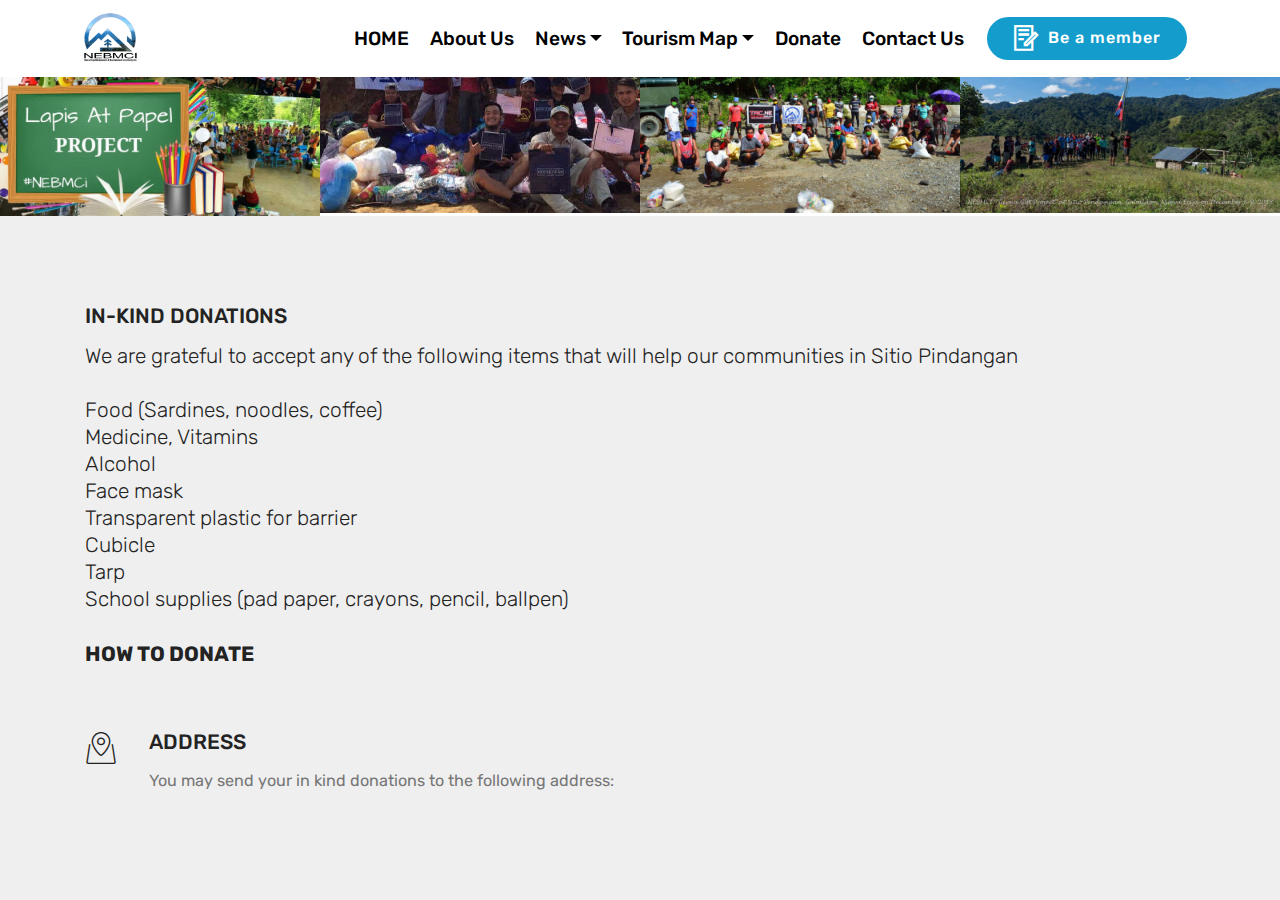
==== commit b293bbb4: "create github pages" ====
--- a/page2.html
+++ b/page2.html
@@ -54,9 +54,9 @@
             <ul class="navbar-nav nav-dropdown" data-app-modern-menu="true"><li class="nav-item">
                     <a class="nav-link link text-black display-4" href="index.html" aria-expanded="false">
                         HOME</a>
-                </li><li class="nav-item"><a class="nav-link link text-black display-4" href="page6.html" aria-expanded="false">About Us</a></li><li class="nav-item dropdown"><a class="nav-link link text-black dropdown-toggle display-4" href="index.html#features13-h" data-toggle="dropdown-submenu" aria-expanded="false">News</a><div class="dropdown-menu"><a class="text-black dropdown-item display-4" href="index.html#features13-h" aria-expanded="false">News</a><a class="text-black dropdown-item display-4" href="page5.html#features13-1v" aria-expanded="false">Articles<br></a><a class="text-black dropdown-item display-4" href="index.html#features13-h">Activities</a></div></li><li class="nav-item dropdown">
+                </li><li class="nav-item"><a class="nav-link link text-black display-4" href="page6.html" aria-expanded="false">About Us</a></li><li class="nav-item dropdown"><a class="nav-link link text-black dropdown-toggle display-4" href="index.html#features13-h" data-toggle="dropdown-submenu" aria-expanded="false">News</a><div class="dropdown-menu"><a class="text-black dropdown-item display-4" href="index.html#features13-h" aria-expanded="false">News</a><a class="text-black dropdown-item display-4" href="page5.html#features13-1v" aria-expanded="false">Articles<br></a><a class="text-black dropdown-item display-4" href="page7.html">Activities</a></div></li><li class="nav-item dropdown">
                     <a class="nav-link link text-black dropdown-toggle display-4" href="page3.html" target="_blank" data-toggle="dropdown-submenu" aria-expanded="false">
-                        Tourism Map</a><div class="dropdown-menu"><div class="dropdown"><a class="text-black dropdown-item dropdown-toggle display-4" href="page3.html" target="_blank" aria-expanded="false" data-toggle="dropdown-submenu">NE Tourist Spots</a><div class="dropdown-menu dropdown-submenu"><a class="text-black dropdown-item display-4" href="page3.html" target="_blank" aria-expanded="false">Aliaga</a><a class="text-black dropdown-item display-4" href="page3.html" target="_blank" aria-expanded="false">Bongabon</a><a class="text-black dropdown-item display-4" href="page3.html" target="_blank" aria-expanded="false">Carranglan</a><div class="dropdown"><a class="text-black dropdown-item dropdown-toggle display-4" href="page3.html" target="_blank" aria-expanded="false" data-toggle="dropdown-submenu">Gabaldon</a><div class="dropdown-menu dropdown-submenu"><a class="text-black dropdown-item display-4" href="page4.html#image1-1m" target="_blank" aria-expanded="false">Mt. Sawi</a></div></div><a class="text-black dropdown-item display-4" href="page3.html" target="_blank" aria-expanded="false">Laur</a><a class="text-black dropdown-item display-4" href="page3.html" target="_blank" aria-expanded="false">Palayan City</a></div></div></div>
+                        Tourism Map</a><div class="dropdown-menu"><div class="dropdown"><a class="text-black dropdown-item dropdown-toggle display-4" href="page3.html" target="_blank" aria-expanded="false" data-toggle="dropdown-submenu">NE Tourist Spots</a><div class="dropdown-menu dropdown-submenu"><a class="text-black dropdown-item display-4" href="page7.html" aria-expanded="false">Aliaga</a><a class="text-black dropdown-item display-4" href="page7.html" aria-expanded="false">Bongabon</a><a class="text-black dropdown-item display-4" href="page7.html" aria-expanded="false">Carranglan</a><div class="dropdown"><a class="text-black dropdown-item dropdown-toggle display-4" href="page3.html" target="_blank" aria-expanded="false" data-toggle="dropdown-submenu">Gabaldon</a><div class="dropdown-menu dropdown-submenu"><a class="text-black dropdown-item display-4" href="page4.html#image1-1m" target="_blank" aria-expanded="false">Mt. Sawi</a></div></div><a class="text-black dropdown-item display-4" href="page7.html" aria-expanded="false">Laur</a><a class="text-black dropdown-item display-4" href="page7.html" aria-expanded="false">Palayan City</a></div></div></div>
                 </li><li class="nav-item"><a class="nav-link link text-black display-4" href="page2.html" target="_blank">
                         Donate</a></li>
                 <li class="nav-item"><a class="nav-link link text-black display-4" href="index.html#contacts1-11">
@@ -67,7 +67,7 @@
     </nav>
 </section>
 
-<section class="engine"><a href="https://mobirise.info/o">portfolio web templates</a></section><section class="mbr-gallery mbr-slider-carousel cid-saOD5SFmVJ" id="gallery3-1b">
+<section class="engine"><a href="https://mobirise.info/w">free html5 templates</a></section><section class="mbr-gallery mbr-slider-carousel cid-saOD5SFmVJ" id="gallery3-1b">
 
     
 
@@ -90,7 +90,7 @@
             <div class="title col-12">
                 <h2 class="align-left mbr-fonts-style display-5">IN-KIND DONATIONS</h2>
                 <h3 class="mbr-section-subtitle pt-2 mbr-light mbr-fonts-style display-5"><div>We are grateful to accept any of the following items that will help our communities in Sitio Pindangan</div><br><div>Food (Sardines, noodles, coffee) 
-</div><div>Medicine</div><div>Alcohol
+</div><div>Medicine, Vitamins</div><div>Alcohol
 </div><div>Face mask
 </div><div>Transparent plastic for barrier
 </div><div>Cubicle 
@@ -99,32 +99,8 @@
             </div>
             <div class="col-12">
                 <div class="row">
-                    <div class="col-12 col-md-6">
-                        <div class="wrapper">
-                            <span class="iconfont-wrapper">
-                                <span class="amp-iconfont icon fa-thumbs-o-up fa mbrib-credit-card"></span>
-                            </span>
-                            <div class="b-info b-adress">
-                                <h5 class="align-left mbr-fonts-style display-5">
-                                    BDO</h5>
-                                <p class="mbr-text align-left mbr-fonts-style display-7">Account Name:
-<br>Account Number:<br>Account Type:</p>
-                            </div>
-                        </div>
-                    </div>
-                    <div class="col-12 col-md-6">
-                        <div class="wrapper">
-                            <span class="iconfont-wrapper">
-                                <span class="amp-iconfont icon fa-phone fa mbri-touch"></span>
-                            </span>
-                            <div class="b-info b-phone">
-                                <h5 class="align-left mbr-fonts-style display-5">
-                                    GCash</h5>
-                                <p class="mbr-text align-left mbr-fonts-style display-7">
-                                    Account Name:<br>Account Number:</p>
-                            </div>
-                        </div>
-                    </div>
+                    
+                    
                     <div class="col-12 col-md-6">
                         <div class="wrapper">
                             <span class="iconfont-wrapper">
@@ -137,19 +113,7 @@
                             </div>
                         </div>
                     </div>
-                    <div class="col-12 col-md-6">
-                        <div class="wrapper">
-                            <span class="iconfont-wrapper">
-                                <span class="amp-iconfont icon fa-th-large fa mbri-cash"></span>
-                            </span>
-                            <div class="b-info b-mail">
-                                <h5 class="align-left mbr-fonts-style display-5">
-                                    Palawan Remittance</h5>
-                                <p class="mbr-text align-left mbr-fonts-style display-7">
-                                    Scan or take a screenshot of the tracking receipt and sent it to our email nebmcph@gmail.com</p>
-                            </div>
-                        </div>
-                    </div>
+                    
                 </div>
             </div>
         </div>
--- a/assets/mobirise/css/mbr-additional.css
+++ b/assets/mobirise/css/mbr-additional.css
@@ -1112,7 +1112,59 @@
   color: #767676 !important;
 }
 .cid-s9SzF5Brmv {
-  background-image: url("../../../assets/images/mt.-arayat-2000x1500.jpg");
+  background-image: url("../../../assets/images/44027736-1932608326818032-2920024741290967040-o-2000x1500.jpeg");
+}
+.cid-sbnYwU2oZe {
+  padding-top: 30px;
+  padding-bottom: 15px;
+  background-color: #ffffff;
+}
+.cid-sbnYwU2oZe .mbr-text,
+.cid-sbnYwU2oZe blockquote {
+  color: #767676;
+}
+.cid-sbnXiFGudp {
+  padding-top: 45px;
+  padding-bottom: 0px;
+  background-color: #ffffff;
+}
+.cid-sbnXiFGudp h4 {
+  font-weight: 500;
+  margin-bottom: 0;
+  text-align: left;
+}
+.cid-sbnXiFGudp p {
+  color: #767676;
+  text-align: left;
+}
+.cid-sbnXiFGudp .card-box {
+  padding-top: 2rem;
+}
+.cid-sbnXiFGudp .card-wrapper {
+  height: 100%;
+}
+.cid-sbnXz1WPUf {
+  padding-top: 0px;
+  padding-bottom: 0px;
+  background-color: #ffffff;
+}
+.cid-sbnXz1WPUf .line {
+  background-color: #149dcc;
+  color: #149dcc;
+  align: center;
+  height: 2px;
+  margin: 0 auto;
+}
+.cid-sbnXz1WPUf .section-text {
+  padding: 2rem 0;
+}
+.cid-sbnXz1WPUf .inner-container {
+  margin: 0 auto;
+}
+@media (max-width: 768px) {
+  .cid-sbnXz1WPUf .inner-container {
+    width: 100% !important;
+  }
 }
 .cid-sb622JUuxp {
   padding-top: 60px;
@@ -1177,6 +1229,54 @@
   transition: box-shadow 0.3s;
 }
 .cid-sb5QBObYb3 .card-wrapper:hover {
+  box-shadow: 0px 0px 30px 0px rgba(0, 0, 0, 0.05);
+  transition: box-shadow 0.3s;
+}
+.cid-sc224jEE22 {
+  padding-top: 15px;
+  padding-bottom: 15px;
+  background-color: #efefef;
+}
+.cid-sc224jEE22 .mbr-section-subtitle {
+  color: #767676;
+}
+.cid-sc225miA9f {
+  padding-top: 0px;
+  padding-bottom: 90px;
+  background-color: #efefef;
+}
+.cid-sc225miA9f .card-box {
+  padding: 0 2rem;
+}
+.cid-sc225miA9f .mbr-section-btn {
+  padding-top: 1rem;
+}
+.cid-sc225miA9f .mbr-section-btn a {
+  margin-top: 1rem;
+  margin-bottom: 0;
+}
+.cid-sc225miA9f h4 {
+  font-weight: 500;
+  margin-bottom: 0;
+  text-align: left;
+  padding-top: 2rem;
+}
+.cid-sc225miA9f p {
+  margin-bottom: 0;
+  text-align: left;
+  padding-top: 1.5rem;
+}
+.cid-sc225miA9f .mbr-text {
+  color: #767676;
+}
+.cid-sc225miA9f .card-wrapper {
+  height: 100%;
+  padding-bottom: 2rem;
+  background: #ffffff;
+  box-shadow: 0px 0px 0px 0px rgba(0, 0, 0, 0);
+  transition: box-shadow 0.3s;
+}
+.cid-sc225miA9f .card-wrapper:hover {
   box-shadow: 0px 0px 30px 0px rgba(0, 0, 0, 0.05);
   transition: box-shadow 0.3s;
 }
@@ -3934,3 +4034,406 @@
   transition: 0.2s background ease-in-out;
   background: linear-gradient(to left, #554346, #45505b) !important;
 }
+.cid-s9IhbOluOB .navbar {
+  background: #ffffff;
+  transition: none;
+  min-height: 77px;
+  padding: .5rem 0;
+}
+.cid-s9IhbOluOB .navbar-dropdown.bg-color.transparent.opened {
+  background: #ffffff;
+}
+.cid-s9IhbOluOB a {
+  font-style: normal;
+}
+.cid-s9IhbOluOB .nav-item span {
+  padding-right: 0.4em;
+  line-height: 0.5em;
+  vertical-align: text-bottom;
+  position: relative;
+  text-decoration: none;
+}
+.cid-s9IhbOluOB .nav-item a {
+  display: -webkit-flex;
+  align-items: center;
+  justify-content: center;
+  padding: 0.7rem 0 !important;
+  margin: 0rem .65rem !important;
+  -webkit-align-items: center;
+  -webkit-justify-content: center;
+}
+.cid-s9IhbOluOB .nav-item:focus,
+.cid-s9IhbOluOB .nav-link:focus {
+  outline: none;
+}
+.cid-s9IhbOluOB .btn {
+  padding: 0.4rem 1.5rem;
+  display: -webkit-inline-flex;
+  align-items: center;
+  -webkit-align-items: center;
+}
+.cid-s9IhbOluOB .btn .mbr-iconfont {
+  font-size: 1.6rem;
+}
+.cid-s9IhbOluOB .menu-logo {
+  margin-right: auto;
+}
+.cid-s9IhbOluOB .menu-logo .navbar-brand {
+  display: flex;
+  margin-left: 5rem;
+  padding: 0;
+  transition: padding .2s;
+  min-height: 3.8rem;
+  -webkit-align-items: center;
+  align-items: center;
+}
+.cid-s9IhbOluOB .menu-logo .navbar-brand .navbar-caption-wrap {
+  display: flex;
+  -webkit-align-items: center;
+  align-items: center;
+  word-break: break-word;
+  min-width: 7rem;
+  margin: .3rem 0;
+}
+.cid-s9IhbOluOB .menu-logo .navbar-brand .navbar-caption-wrap .navbar-caption {
+  line-height: 1.2rem !important;
+  padding-right: 2rem;
+}
+.cid-s9IhbOluOB .menu-logo .navbar-brand .navbar-logo {
+  font-size: 4rem;
+  transition: font-size 0.25s;
+}
+.cid-s9IhbOluOB .menu-logo .navbar-brand .navbar-logo img {
+  display: flex;
+}
+.cid-s9IhbOluOB .menu-logo .navbar-brand .navbar-logo .mbr-iconfont {
+  transition: font-size 0.25s;
+}
+.cid-s9IhbOluOB .menu-logo .navbar-brand .navbar-logo a {
+  display: inline-flex;
+}
+.cid-s9IhbOluOB .navbar-toggleable-sm .navbar-collapse {
+  justify-content: flex-end;
+  -webkit-justify-content: flex-end;
+  padding-right: 5rem;
+  width: auto;
+}
+.cid-s9IhbOluOB .navbar-toggleable-sm .navbar-collapse .navbar-nav {
+  flex-wrap: wrap;
+  -webkit-flex-wrap: wrap;
+  padding-left: 0;
+}
+.cid-s9IhbOluOB .navbar-toggleable-sm .navbar-collapse .navbar-nav .nav-item {
+  -webkit-align-self: center;
+  align-self: center;
+}
+.cid-s9IhbOluOB .navbar-toggleable-sm .navbar-collapse .navbar-buttons {
+  padding-left: 0;
+  padding-bottom: 0;
+}
+.cid-s9IhbOluOB .dropdown .dropdown-menu {
+  background: #ffffff;
+  visibility: hidden;
+  display: block;
+  position: absolute;
+  min-width: 5rem;
+  padding-top: 1.4rem;
+  padding-bottom: 1.4rem;
+  text-align: left;
+}
+.cid-s9IhbOluOB .dropdown .dropdown-menu .dropdown-item {
+  width: auto;
+  padding: 0.235em 1.5385em 0.235em 1.5385em !important;
+}
+.cid-s9IhbOluOB .dropdown .dropdown-menu .dropdown-item::after {
+  right: 0.5rem;
+}
+.cid-s9IhbOluOB .dropdown .dropdown-menu .dropdown-submenu {
+  margin: 0;
+}
+.cid-s9IhbOluOB .dropdown.open > .dropdown-menu {
+  visibility: visible;
+}
+.cid-s9IhbOluOB .navbar-toggleable-sm.opened:after {
+  position: absolute;
+  width: 100vw;
+  height: 100vh;
+  content: '';
+  background-color: rgba(0, 0, 0, 0.1);
+  left: 0;
+  bottom: 0;
+  transform: translateY(100%);
+  -webkit-transform: translateY(100%);
+  z-index: 1000;
+}
+.cid-s9IhbOluOB .navbar.navbar-short {
+  min-height: 60px;
+  transition: all .2s;
+}
+.cid-s9IhbOluOB .navbar.navbar-short .navbar-toggler-right {
+  top: 20px;
+}
+.cid-s9IhbOluOB .navbar.navbar-short .navbar-logo a {
+  font-size: 2.5rem !important;
+  line-height: 2.5rem;
+  transition: font-size 0.25s;
+}
+.cid-s9IhbOluOB .navbar.navbar-short .navbar-logo a .mbr-iconfont {
+  font-size: 2.5rem !important;
+}
+.cid-s9IhbOluOB .navbar.navbar-short .navbar-logo a img {
+  height: 3rem !important;
+}
+.cid-s9IhbOluOB .navbar.navbar-short .navbar-brand {
+  min-height: 3rem;
+}
+.cid-s9IhbOluOB button.navbar-toggler {
+  width: 31px;
+  height: 18px;
+  cursor: pointer;
+  transition: all .2s;
+  top: 1.5rem;
+  right: 1rem;
+}
+.cid-s9IhbOluOB button.navbar-toggler:focus {
+  outline: none;
+}
+.cid-s9IhbOluOB button.navbar-toggler .hamburger span {
+  position: absolute;
+  right: 0;
+  width: 30px;
+  height: 2px;
+  border-right: 5px;
+  background-color: #333333;
+}
+.cid-s9IhbOluOB button.navbar-toggler .hamburger span:nth-child(1) {
+  top: 0;
+  transition: all .2s;
+}
+.cid-s9IhbOluOB button.navbar-toggler .hamburger span:nth-child(2) {
+  top: 8px;
+  transition: all .15s;
+}
+.cid-s9IhbOluOB button.navbar-toggler .hamburger span:nth-child(3) {
+  top: 8px;
+  transition: all .15s;
+}
+.cid-s9IhbOluOB button.navbar-toggler .hamburger span:nth-child(4) {
+  top: 16px;
+  transition: all .2s;
+}
+.cid-s9IhbOluOB nav.opened .hamburger span:nth-child(1) {
+  top: 8px;
+  width: 0;
+  opacity: 0;
+  right: 50%;
+  transition: all .2s;
+}
+.cid-s9IhbOluOB nav.opened .hamburger span:nth-child(2) {
+  -webkit-transform: rotate(45deg);
+  transform: rotate(45deg);
+  transition: all .25s;
+}
+.cid-s9IhbOluOB nav.opened .hamburger span:nth-child(3) {
+  -webkit-transform: rotate(-45deg);
+  transform: rotate(-45deg);
+  transition: all .25s;
+}
+.cid-s9IhbOluOB nav.opened .hamburger span:nth-child(4) {
+  top: 8px;
+  width: 0;
+  opacity: 0;
+  right: 50%;
+  transition: all .2s;
+}
+.cid-s9IhbOluOB .collapsed.navbar-expand {
+  flex-direction: column;
+  -webkit-flex-direction: column;
+}
+.cid-s9IhbOluOB .collapsed .btn {
+  display: -webkit-flex;
+}
+.cid-s9IhbOluOB .collapsed .navbar-collapse {
+  display: none !important;
+  padding-right: 0 !important;
+}
+.cid-s9IhbOluOB .collapsed .navbar-collapse.collapsing,
+.cid-s9IhbOluOB .collapsed .navbar-collapse.show {
+  display: block !important;
+}
+.cid-s9IhbOluOB .collapsed .navbar-collapse.collapsing .navbar-nav,
+.cid-s9IhbOluOB .collapsed .navbar-collapse.show .navbar-nav {
+  display: block;
+  text-align: center;
+}
+.cid-s9IhbOluOB .collapsed .navbar-collapse.collapsing .navbar-nav .nav-item,
+.cid-s9IhbOluOB .collapsed .navbar-collapse.show .navbar-nav .nav-item {
+  clear: both;
+}
+.cid-s9IhbOluOB .collapsed .navbar-collapse.collapsing .navbar-buttons,
+.cid-s9IhbOluOB .collapsed .navbar-collapse.show .navbar-buttons {
+  text-align: center;
+}
+.cid-s9IhbOluOB .collapsed .navbar-collapse.collapsing .navbar-buttons:last-child,
+.cid-s9IhbOluOB .collapsed .navbar-collapse.show .navbar-buttons:last-child {
+  margin-bottom: 1rem;
+}
+@media (min-width: 1024px) {
+  .cid-s9IhbOluOB .collapsed:not(.navbar-short) .navbar-collapse {
+    max-height: calc(98.5vh - 3.8rem);
+  }
+}
+.cid-s9IhbOluOB .collapsed button.navbar-toggler {
+  display: block;
+}
+.cid-s9IhbOluOB .collapsed .navbar-brand {
+  margin-left: 1rem !important;
+}
+.cid-s9IhbOluOB .collapsed .navbar-toggleable-sm {
+  flex-direction: column;
+  -webkit-flex-direction: column;
+}
+.cid-s9IhbOluOB .collapsed .dropdown .dropdown-menu {
+  width: 100%;
+  text-align: center;
+  position: relative;
+  opacity: 0;
+  overflow: hidden;
+  display: block;
+  height: 0;
+  visibility: hidden;
+  padding: 0;
+  transition-duration: .5s;
+  transition-property: opacity,padding,height;
+}
+.cid-s9IhbOluOB .collapsed .dropdown.open > .dropdown-menu {
+  position: relative;
+  opacity: 1;
+  height: auto;
+  padding: 1.4rem 0;
+  visibility: visible;
+}
+.cid-s9IhbOluOB .collapsed .dropdown .dropdown-submenu {
+  left: 0;
+  text-align: center;
+  width: 100%;
+}
+.cid-s9IhbOluOB .collapsed .dropdown .dropdown-toggle[data-toggle="dropdown-submenu"]::after {
+  margin-top: 0;
+  position: inherit;
+  right: 0;
+  top: 50%;
+  display: inline-block;
+  width: 0;
+  height: 0;
+  margin-left: .3em;
+  vertical-align: middle;
+  content: "";
+  border-top: .30em solid;
+  border-right: .30em solid transparent;
+  border-left: .30em solid transparent;
+}
+@media (max-width: 1023px) {
+  .cid-s9IhbOluOB.navbar-expand {
+    flex-direction: column;
+    -webkit-flex-direction: column;
+  }
+  .cid-s9IhbOluOB img {
+    height: 3.8rem !important;
+  }
+  .cid-s9IhbOluOB .btn {
+    display: -webkit-flex;
+  }
+  .cid-s9IhbOluOB button.navbar-toggler {
+    display: block;
+  }
+  .cid-s9IhbOluOB .navbar-brand {
+    margin-left: 1rem !important;
+  }
+  .cid-s9IhbOluOB .navbar-toggleable-sm {
+    flex-direction: column;
+    -webkit-flex-direction: column;
+  }
+  .cid-s9IhbOluOB .navbar-collapse {
+    display: none !important;
+    padding-right: 0 !important;
+  }
+  .cid-s9IhbOluOB .navbar-collapse.collapsing,
+  .cid-s9IhbOluOB .navbar-collapse.show {
+    display: block !important;
+  }
+  .cid-s9IhbOluOB .navbar-collapse.collapsing .navbar-nav,
+  .cid-s9IhbOluOB .navbar-collapse.show .navbar-nav {
+    display: block;
+    text-align: center;
+  }
+  .cid-s9IhbOluOB .navbar-collapse.collapsing .navbar-nav .nav-item,
+  .cid-s9IhbOluOB .navbar-collapse.show .navbar-nav .nav-item {
+    clear: both;
+  }
+  .cid-s9IhbOluOB .navbar-collapse.collapsing .navbar-buttons,
+  .cid-s9IhbOluOB .navbar-collapse.show .navbar-buttons {
+    text-align: center;
+  }
+  .cid-s9IhbOluOB .navbar-collapse.collapsing .navbar-buttons:last-child,
+  .cid-s9IhbOluOB .navbar-collapse.show .navbar-buttons:last-child {
+    margin-bottom: 1rem;
+  }
+  .cid-s9IhbOluOB .dropdown .dropdown-menu {
+    width: 100%;
+    text-align: center;
+    position: relative;
+    opacity: 0;
+    overflow: hidden;
+    display: block;
+    height: 0;
+    visibility: hidden;
+    padding: 0;
+    transition-duration: .5s;
+    transition-property: opacity,padding,height;
+  }
+  .cid-s9IhbOluOB .dropdown.open > .dropdown-menu {
+    position: relative;
+    opacity: 1;
+    height: auto;
+    padding: 1.4rem 0;
+    visibility: visible;
+  }
+  .cid-s9IhbOluOB .dropdown .dropdown-submenu {
+    left: 0;
+    text-align: center;
+    width: 100%;
+  }
+  .cid-s9IhbOluOB .dropdown .dropdown-toggle[data-toggle="dropdown-submenu"]::after {
+    margin-top: 0;
+    position: inherit;
+    right: 0;
+    top: 50%;
+    display: inline-block;
+    width: 0;
+    height: 0;
+    margin-left: .3em;
+    vertical-align: middle;
+    content: "";
+    border-top: .30em solid;
+    border-right: .30em solid transparent;
+    border-left: .30em solid transparent;
+  }
+}
+@media (min-width: 767px) {
+  .cid-s9IhbOluOB .menu-logo {
+    flex-shrink: 0;
+    -webkit-flex-shrink: 0;
+  }
+}
+.cid-s9IhbOluOB .navbar-collapse {
+  flex-basis: auto;
+  -webkit-flex-basis: auto;
+}
+.cid-s9IhbOluOB .nav-link:hover,
+.cid-s9IhbOluOB .dropdown-item:hover {
+  color: #767676 !important;
+}
+.cid-sbo07Fqybt {
+  background-image: url("../../../assets/images/nebmci-720x540.jpg");
+}
--- a/assets/mobirise/css/mbr-additional.css
+++ b/assets/mobirise/css/mbr-additional.css
@@ -1112,7 +1112,59 @@
   color: #767676 !important;
 }
 .cid-s9SzF5Brmv {
-  background-image: url("../../../assets/images/mt.-arayat-2000x1500.jpg");
+  background-image: url("../../../assets/images/44027736-1932608326818032-2920024741290967040-o-2000x1500.jpeg");
+}
+.cid-sbnYwU2oZe {
+  padding-top: 30px;
+  padding-bottom: 15px;
+  background-color: #ffffff;
+}
+.cid-sbnYwU2oZe .mbr-text,
+.cid-sbnYwU2oZe blockquote {
+  color: #767676;
+}
+.cid-sbnXiFGudp {
+  padding-top: 45px;
+  padding-bottom: 0px;
+  background-color: #ffffff;
+}
+.cid-sbnXiFGudp h4 {
+  font-weight: 500;
+  margin-bottom: 0;
+  text-align: left;
+}
+.cid-sbnXiFGudp p {
+  color: #767676;
+  text-align: left;
+}
+.cid-sbnXiFGudp .card-box {
+  padding-top: 2rem;
+}
+.cid-sbnXiFGudp .card-wrapper {
+  height: 100%;
+}
+.cid-sbnXz1WPUf {
+  padding-top: 0px;
+  padding-bottom: 0px;
+  background-color: #ffffff;
+}
+.cid-sbnXz1WPUf .line {
+  background-color: #149dcc;
+  color: #149dcc;
+  align: center;
+  height: 2px;
+  margin: 0 auto;
+}
+.cid-sbnXz1WPUf .section-text {
+  padding: 2rem 0;
+}
+.cid-sbnXz1WPUf .inner-container {
+  margin: 0 auto;
+}
+@media (max-width: 768px) {
+  .cid-sbnXz1WPUf .inner-container {
+    width: 100% !important;
+  }
 }
 .cid-sb622JUuxp {
   padding-top: 60px;
@@ -1177,6 +1229,54 @@
   transition: box-shadow 0.3s;
 }
 .cid-sb5QBObYb3 .card-wrapper:hover {
+  box-shadow: 0px 0px 30px 0px rgba(0, 0, 0, 0.05);
+  transition: box-shadow 0.3s;
+}
+.cid-sc224jEE22 {
+  padding-top: 15px;
+  padding-bottom: 15px;
+  background-color: #efefef;
+}
+.cid-sc224jEE22 .mbr-section-subtitle {
+  color: #767676;
+}
+.cid-sc225miA9f {
+  padding-top: 0px;
+  padding-bottom: 90px;
+  background-color: #efefef;
+}
+.cid-sc225miA9f .card-box {
+  padding: 0 2rem;
+}
+.cid-sc225miA9f .mbr-section-btn {
+  padding-top: 1rem;
+}
+.cid-sc225miA9f .mbr-section-btn a {
+  margin-top: 1rem;
+  margin-bottom: 0;
+}
+.cid-sc225miA9f h4 {
+  font-weight: 500;
+  margin-bottom: 0;
+  text-align: left;
+  padding-top: 2rem;
+}
+.cid-sc225miA9f p {
+  margin-bottom: 0;
+  text-align: left;
+  padding-top: 1.5rem;
+}
+.cid-sc225miA9f .mbr-text {
+  color: #767676;
+}
+.cid-sc225miA9f .card-wrapper {
+  height: 100%;
+  padding-bottom: 2rem;
+  background: #ffffff;
+  box-shadow: 0px 0px 0px 0px rgba(0, 0, 0, 0);
+  transition: box-shadow 0.3s;
+}
+.cid-sc225miA9f .card-wrapper:hover {
   box-shadow: 0px 0px 30px 0px rgba(0, 0, 0, 0.05);
   transition: box-shadow 0.3s;
 }
@@ -3934,3 +4034,406 @@
   transition: 0.2s background ease-in-out;
   background: linear-gradient(to left, #554346, #45505b) !important;
 }
+.cid-s9IhbOluOB .navbar {
+  background: #ffffff;
+  transition: none;
+  min-height: 77px;
+  padding: .5rem 0;
+}
+.cid-s9IhbOluOB .navbar-dropdown.bg-color.transparent.opened {
+  background: #ffffff;
+}
+.cid-s9IhbOluOB a {
+  font-style: normal;
+}
+.cid-s9IhbOluOB .nav-item span {
+  padding-right: 0.4em;
+  line-height: 0.5em;
+  vertical-align: text-bottom;
+  position: relative;
+  text-decoration: none;
+}
+.cid-s9IhbOluOB .nav-item a {
+  display: -webkit-flex;
+  align-items: center;
+  justify-content: center;
+  padding: 0.7rem 0 !important;
+  margin: 0rem .65rem !important;
+  -webkit-align-items: center;
+  -webkit-justify-content: center;
+}
+.cid-s9IhbOluOB .nav-item:focus,
+.cid-s9IhbOluOB .nav-link:focus {
+  outline: none;
+}
+.cid-s9IhbOluOB .btn {
+  padding: 0.4rem 1.5rem;
+  display: -webkit-inline-flex;
+  align-items: center;
+  -webkit-align-items: center;
+}
+.cid-s9IhbOluOB .btn .mbr-iconfont {
+  font-size: 1.6rem;
+}
+.cid-s9IhbOluOB .menu-logo {
+  margin-right: auto;
+}
+.cid-s9IhbOluOB .menu-logo .navbar-brand {
+  display: flex;
+  margin-left: 5rem;
+  padding: 0;
+  transition: padding .2s;
+  min-height: 3.8rem;
+  -webkit-align-items: center;
+  align-items: center;
+}
+.cid-s9IhbOluOB .menu-logo .navbar-brand .navbar-caption-wrap {
+  display: flex;
+  -webkit-align-items: center;
+  align-items: center;
+  word-break: break-word;
+  min-width: 7rem;
+  margin: .3rem 0;
+}
+.cid-s9IhbOluOB .menu-logo .navbar-brand .navbar-caption-wrap .navbar-caption {
+  line-height: 1.2rem !important;
+  padding-right: 2rem;
+}
+.cid-s9IhbOluOB .menu-logo .navbar-brand .navbar-logo {
+  font-size: 4rem;
+  transition: font-size 0.25s;
+}
+.cid-s9IhbOluOB .menu-logo .navbar-brand .navbar-logo img {
+  display: flex;
+}
+.cid-s9IhbOluOB .menu-logo .navbar-brand .navbar-logo .mbr-iconfont {
+  transition: font-size 0.25s;
+}
+.cid-s9IhbOluOB .menu-logo .navbar-brand .navbar-logo a {
+  display: inline-flex;
+}
+.cid-s9IhbOluOB .navbar-toggleable-sm .navbar-collapse {
+  justify-content: flex-end;
+  -webkit-justify-content: flex-end;
+  padding-right: 5rem;
+  width: auto;
+}
+.cid-s9IhbOluOB .navbar-toggleable-sm .navbar-collapse .navbar-nav {
+  flex-wrap: wrap;
+  -webkit-flex-wrap: wrap;
+  padding-left: 0;
+}
+.cid-s9IhbOluOB .navbar-toggleable-sm .navbar-collapse .navbar-nav .nav-item {
+  -webkit-align-self: center;
+  align-self: center;
+}
+.cid-s9IhbOluOB .navbar-toggleable-sm .navbar-collapse .navbar-buttons {
+  padding-left: 0;
+  padding-bottom: 0;
+}
+.cid-s9IhbOluOB .dropdown .dropdown-menu {
+  background: #ffffff;
+  visibility: hidden;
+  display: block;
+  position: absolute;
+  min-width: 5rem;
+  padding-top: 1.4rem;
+  padding-bottom: 1.4rem;
+  text-align: left;
+}
+.cid-s9IhbOluOB .dropdown .dropdown-menu .dropdown-item {
+  width: auto;
+  padding: 0.235em 1.5385em 0.235em 1.5385em !important;
+}
+.cid-s9IhbOluOB .dropdown .dropdown-menu .dropdown-item::after {
+  right: 0.5rem;
+}
+.cid-s9IhbOluOB .dropdown .dropdown-menu .dropdown-submenu {
+  margin: 0;
+}
+.cid-s9IhbOluOB .dropdown.open > .dropdown-menu {
+  visibility: visible;
+}
+.cid-s9IhbOluOB .navbar-toggleable-sm.opened:after {
+  position: absolute;
+  width: 100vw;
+  height: 100vh;
+  content: '';
+  background-color: rgba(0, 0, 0, 0.1);
+  left: 0;
+  bottom: 0;
+  transform: translateY(100%);
+  -webkit-transform: translateY(100%);
+  z-index: 1000;
+}
+.cid-s9IhbOluOB .navbar.navbar-short {
+  min-height: 60px;
+  transition: all .2s;
+}
+.cid-s9IhbOluOB .navbar.navbar-short .navbar-toggler-right {
+  top: 20px;
+}
+.cid-s9IhbOluOB .navbar.navbar-short .navbar-logo a {
+  font-size: 2.5rem !important;
+  line-height: 2.5rem;
+  transition: font-size 0.25s;
+}
+.cid-s9IhbOluOB .navbar.navbar-short .navbar-logo a .mbr-iconfont {
+  font-size: 2.5rem !important;
+}
+.cid-s9IhbOluOB .navbar.navbar-short .navbar-logo a img {
+  height: 3rem !important;
+}
+.cid-s9IhbOluOB .navbar.navbar-short .navbar-brand {
+  min-height: 3rem;
+}
+.cid-s9IhbOluOB button.navbar-toggler {
+  width: 31px;
+  height: 18px;
+  cursor: pointer;
+  transition: all .2s;
+  top: 1.5rem;
+  right: 1rem;
+}
+.cid-s9IhbOluOB button.navbar-toggler:focus {
+  outline: none;
+}
+.cid-s9IhbOluOB button.navbar-toggler .hamburger span {
+  position: absolute;
+  right: 0;
+  width: 30px;
+  height: 2px;
+  border-right: 5px;
+  background-color: #333333;
+}
+.cid-s9IhbOluOB button.navbar-toggler .hamburger span:nth-child(1) {
+  top: 0;
+  transition: all .2s;
+}
+.cid-s9IhbOluOB button.navbar-toggler .hamburger span:nth-child(2) {
+  top: 8px;
+  transition: all .15s;
+}
+.cid-s9IhbOluOB button.navbar-toggler .hamburger span:nth-child(3) {
+  top: 8px;
+  transition: all .15s;
+}
+.cid-s9IhbOluOB button.navbar-toggler .hamburger span:nth-child(4) {
+  top: 16px;
+  transition: all .2s;
+}
+.cid-s9IhbOluOB nav.opened .hamburger span:nth-child(1) {
+  top: 8px;
+  width: 0;
+  opacity: 0;
+  right: 50%;
+  transition: all .2s;
+}
+.cid-s9IhbOluOB nav.opened .hamburger span:nth-child(2) {
+  -webkit-transform: rotate(45deg);
+  transform: rotate(45deg);
+  transition: all .25s;
+}
+.cid-s9IhbOluOB nav.opened .hamburger span:nth-child(3) {
+  -webkit-transform: rotate(-45deg);
+  transform: rotate(-45deg);
+  transition: all .25s;
+}
+.cid-s9IhbOluOB nav.opened .hamburger span:nth-child(4) {
+  top: 8px;
+  width: 0;
+  opacity: 0;
+  right: 50%;
+  transition: all .2s;
+}
+.cid-s9IhbOluOB .collapsed.navbar-expand {
+  flex-direction: column;
+  -webkit-flex-direction: column;
+}
+.cid-s9IhbOluOB .collapsed .btn {
+  display: -webkit-flex;
+}
+.cid-s9IhbOluOB .collapsed .navbar-collapse {
+  display: none !important;
+  padding-right: 0 !important;
+}
+.cid-s9IhbOluOB .collapsed .navbar-collapse.collapsing,
+.cid-s9IhbOluOB .collapsed .navbar-collapse.show {
+  display: block !important;
+}
+.cid-s9IhbOluOB .collapsed .navbar-collapse.collapsing .navbar-nav,
+.cid-s9IhbOluOB .collapsed .navbar-collapse.show .navbar-nav {
+  display: block;
+  text-align: center;
+}
+.cid-s9IhbOluOB .collapsed .navbar-collapse.collapsing .navbar-nav .nav-item,
+.cid-s9IhbOluOB .collapsed .navbar-collapse.show .navbar-nav .nav-item {
+  clear: both;
+}
+.cid-s9IhbOluOB .collapsed .navbar-collapse.collapsing .navbar-buttons,
+.cid-s9IhbOluOB .collapsed .navbar-collapse.show .navbar-buttons {
+  text-align: center;
+}
+.cid-s9IhbOluOB .collapsed .navbar-collapse.collapsing .navbar-buttons:last-child,
+.cid-s9IhbOluOB .collapsed .navbar-collapse.show .navbar-buttons:last-child {
+  margin-bottom: 1rem;
+}
+@media (min-width: 1024px) {
+  .cid-s9IhbOluOB .collapsed:not(.navbar-short) .navbar-collapse {
+    max-height: calc(98.5vh - 3.8rem);
+  }
+}
+.cid-s9IhbOluOB .collapsed button.navbar-toggler {
+  display: block;
+}
+.cid-s9IhbOluOB .collapsed .navbar-brand {
+  margin-left: 1rem !important;
+}
+.cid-s9IhbOluOB .collapsed .navbar-toggleable-sm {
+  flex-direction: column;
+  -webkit-flex-direction: column;
+}
+.cid-s9IhbOluOB .collapsed .dropdown .dropdown-menu {
+  width: 100%;
+  text-align: center;
+  position: relative;
+  opacity: 0;
+  overflow: hidden;
+  display: block;
+  height: 0;
+  visibility: hidden;
+  padding: 0;
+  transition-duration: .5s;
+  transition-property: opacity,padding,height;
+}
+.cid-s9IhbOluOB .collapsed .dropdown.open > .dropdown-menu {
+  position: relative;
+  opacity: 1;
+  height: auto;
+  padding: 1.4rem 0;
+  visibility: visible;
+}
+.cid-s9IhbOluOB .collapsed .dropdown .dropdown-submenu {
+  left: 0;
+  text-align: center;
+  width: 100%;
+}
+.cid-s9IhbOluOB .collapsed .dropdown .dropdown-toggle[data-toggle="dropdown-submenu"]::after {
+  margin-top: 0;
+  position: inherit;
+  right: 0;
+  top: 50%;
+  display: inline-block;
+  width: 0;
+  height: 0;
+  margin-left: .3em;
+  vertical-align: middle;
+  content: "";
+  border-top: .30em solid;
+  border-right: .30em solid transparent;
+  border-left: .30em solid transparent;
+}
+@media (max-width: 1023px) {
+  .cid-s9IhbOluOB.navbar-expand {
+    flex-direction: column;
+    -webkit-flex-direction: column;
+  }
+  .cid-s9IhbOluOB img {
+    height: 3.8rem !important;
+  }
+  .cid-s9IhbOluOB .btn {
+    display: -webkit-flex;
+  }
+  .cid-s9IhbOluOB button.navbar-toggler {
+    display: block;
+  }
+  .cid-s9IhbOluOB .navbar-brand {
+    margin-left: 1rem !important;
+  }
+  .cid-s9IhbOluOB .navbar-toggleable-sm {
+    flex-direction: column;
+    -webkit-flex-direction: column;
+  }
+  .cid-s9IhbOluOB .navbar-collapse {
+    display: none !important;
+    padding-right: 0 !important;
+  }
+  .cid-s9IhbOluOB .navbar-collapse.collapsing,
+  .cid-s9IhbOluOB .navbar-collapse.show {
+    display: block !important;
+  }
+  .cid-s9IhbOluOB .navbar-collapse.collapsing .navbar-nav,
+  .cid-s9IhbOluOB .navbar-collapse.show .navbar-nav {
+    display: block;
+    text-align: center;
+  }
+  .cid-s9IhbOluOB .navbar-collapse.collapsing .navbar-nav .nav-item,
+  .cid-s9IhbOluOB .navbar-collapse.show .navbar-nav .nav-item {
+    clear: both;
+  }
+  .cid-s9IhbOluOB .navbar-collapse.collapsing .navbar-buttons,
+  .cid-s9IhbOluOB .navbar-collapse.show .navbar-buttons {
+    text-align: center;
+  }
+  .cid-s9IhbOluOB .navbar-collapse.collapsing .navbar-buttons:last-child,
+  .cid-s9IhbOluOB .navbar-collapse.show .navbar-buttons:last-child {
+    margin-bottom: 1rem;
+  }
+  .cid-s9IhbOluOB .dropdown .dropdown-menu {
+    width: 100%;
+    text-align: center;
+    position: relative;
+    opacity: 0;
+    overflow: hidden;
+    display: block;
+    height: 0;
+    visibility: hidden;
+    padding: 0;
+    transition-duration: .5s;
+    transition-property: opacity,padding,height;
+  }
+  .cid-s9IhbOluOB .dropdown.open > .dropdown-menu {
+    position: relative;
+    opacity: 1;
+    height: auto;
+    padding: 1.4rem 0;
+    visibility: visible;
+  }
+  .cid-s9IhbOluOB .dropdown .dropdown-submenu {
+    left: 0;
+    text-align: center;
+    width: 100%;
+  }
+  .cid-s9IhbOluOB .dropdown .dropdown-toggle[data-toggle="dropdown-submenu"]::after {
+    margin-top: 0;
+    position: inherit;
+    right: 0;
+    top: 50%;
+    display: inline-block;
+    width: 0;
+    height: 0;
+    margin-left: .3em;
+    vertical-align: middle;
+    content: "";
+    border-top: .30em solid;
+    border-right: .30em solid transparent;
+    border-left: .30em solid transparent;
+  }
+}
+@media (min-width: 767px) {
+  .cid-s9IhbOluOB .menu-logo {
+    flex-shrink: 0;
+    -webkit-flex-shrink: 0;
+  }
+}
+.cid-s9IhbOluOB .navbar-collapse {
+  flex-basis: auto;
+  -webkit-flex-basis: auto;
+}
+.cid-s9IhbOluOB .nav-link:hover,
+.cid-s9IhbOluOB .dropdown-item:hover {
+  color: #767676 !important;
+}
+.cid-sbo07Fqybt {
+  background-image: url("../../../assets/images/nebmci-720x540.jpg");
+}
